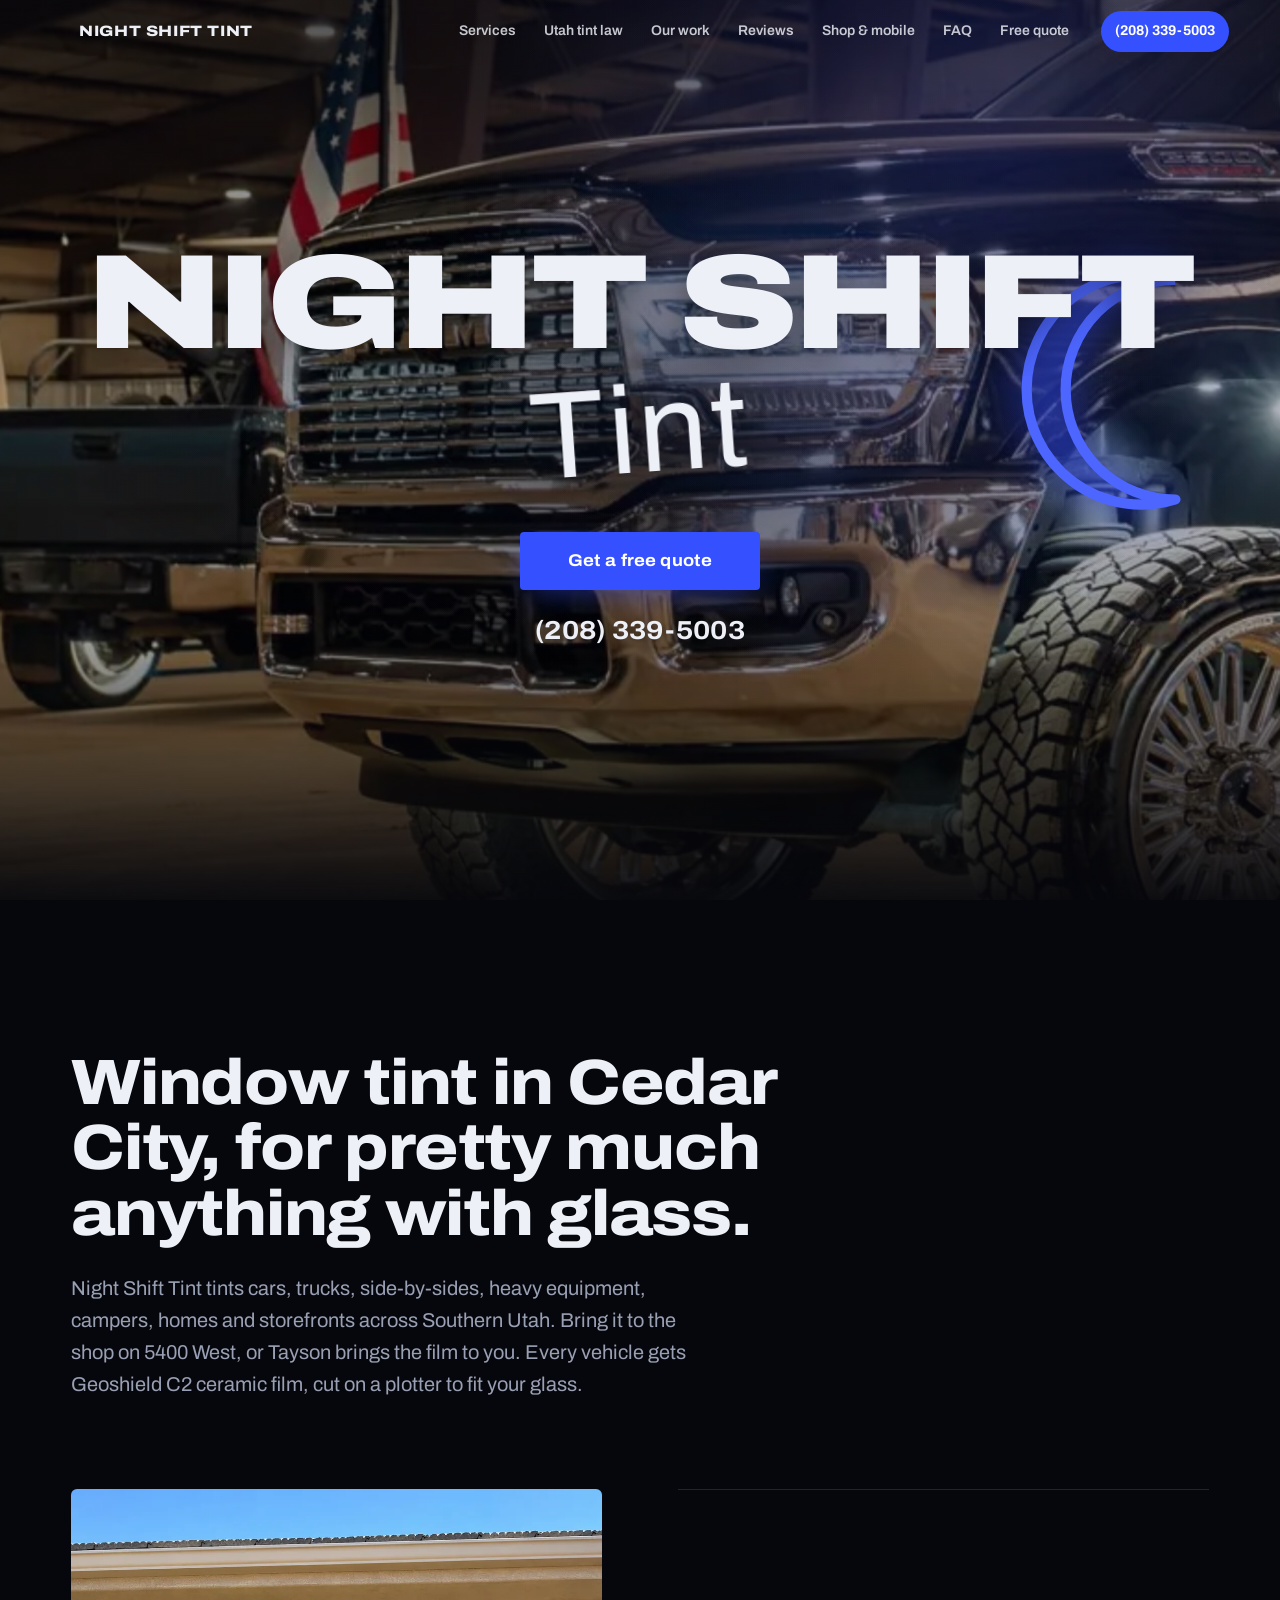
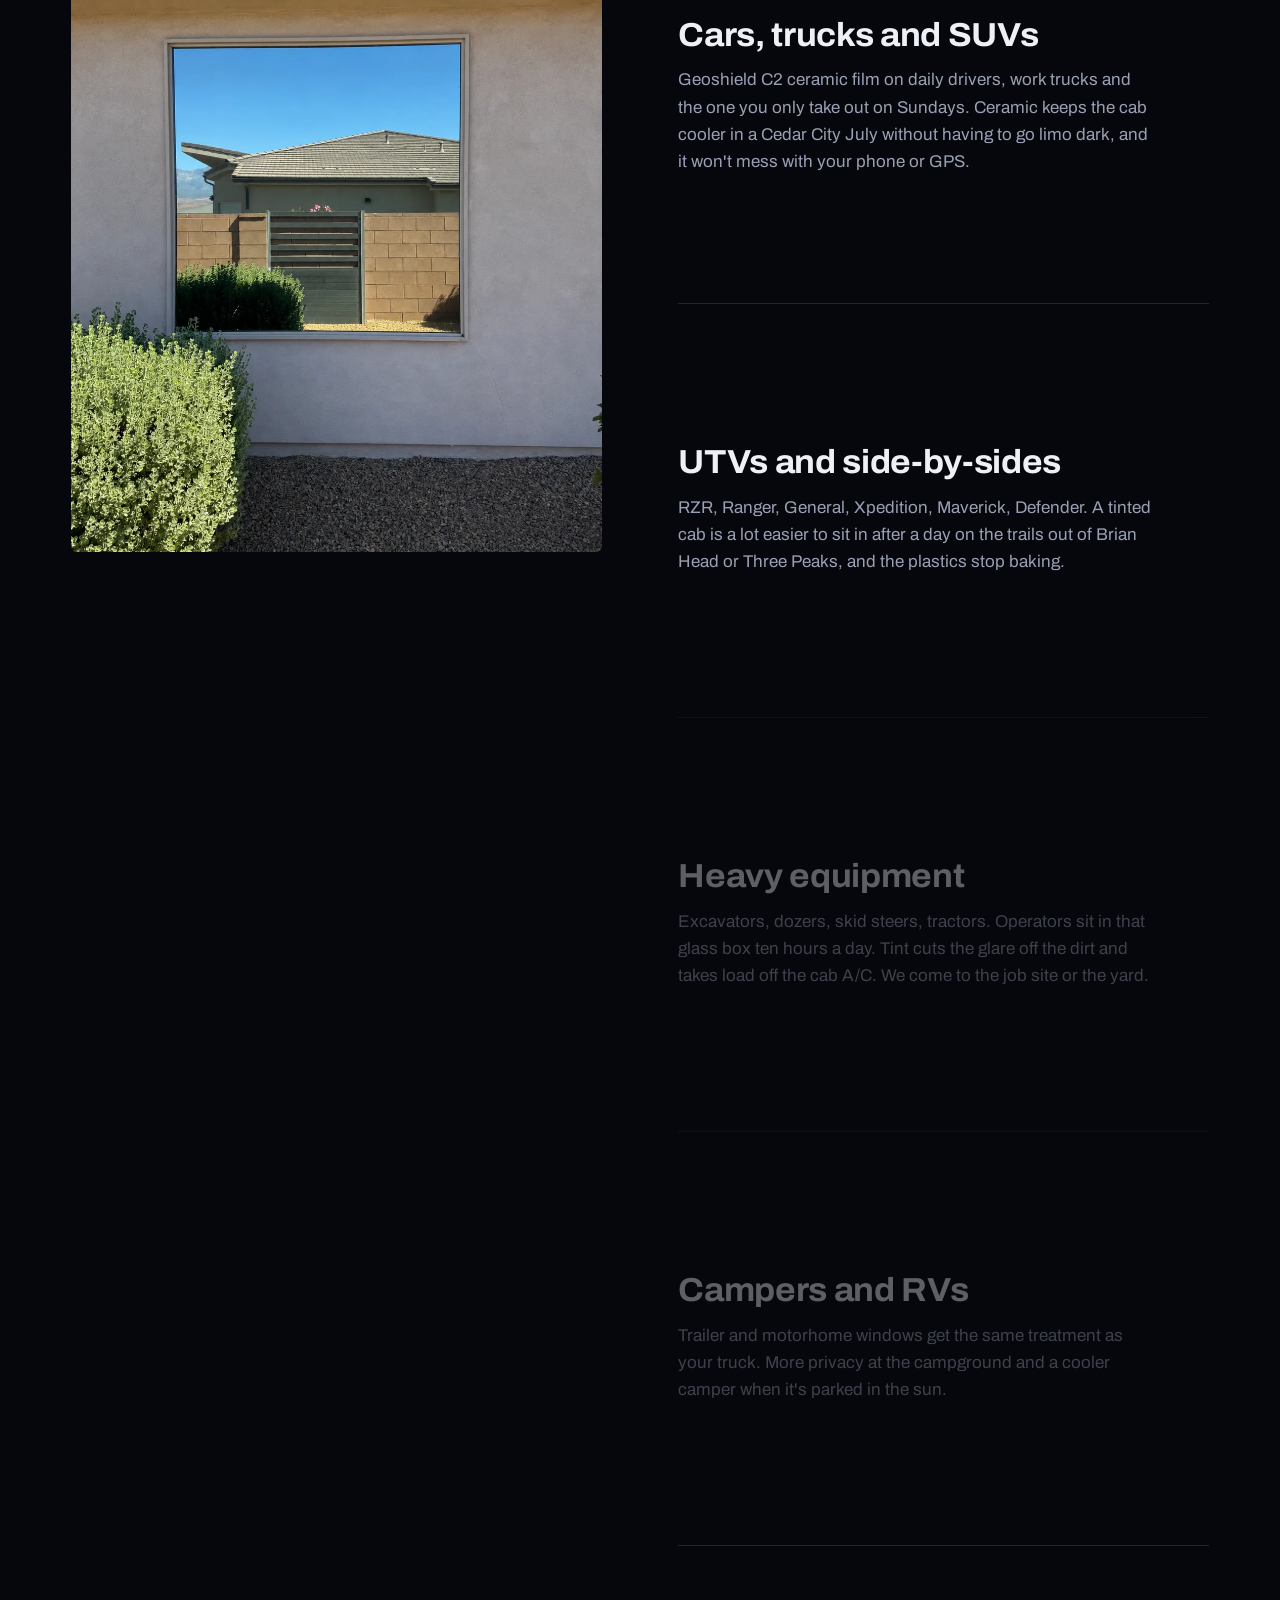
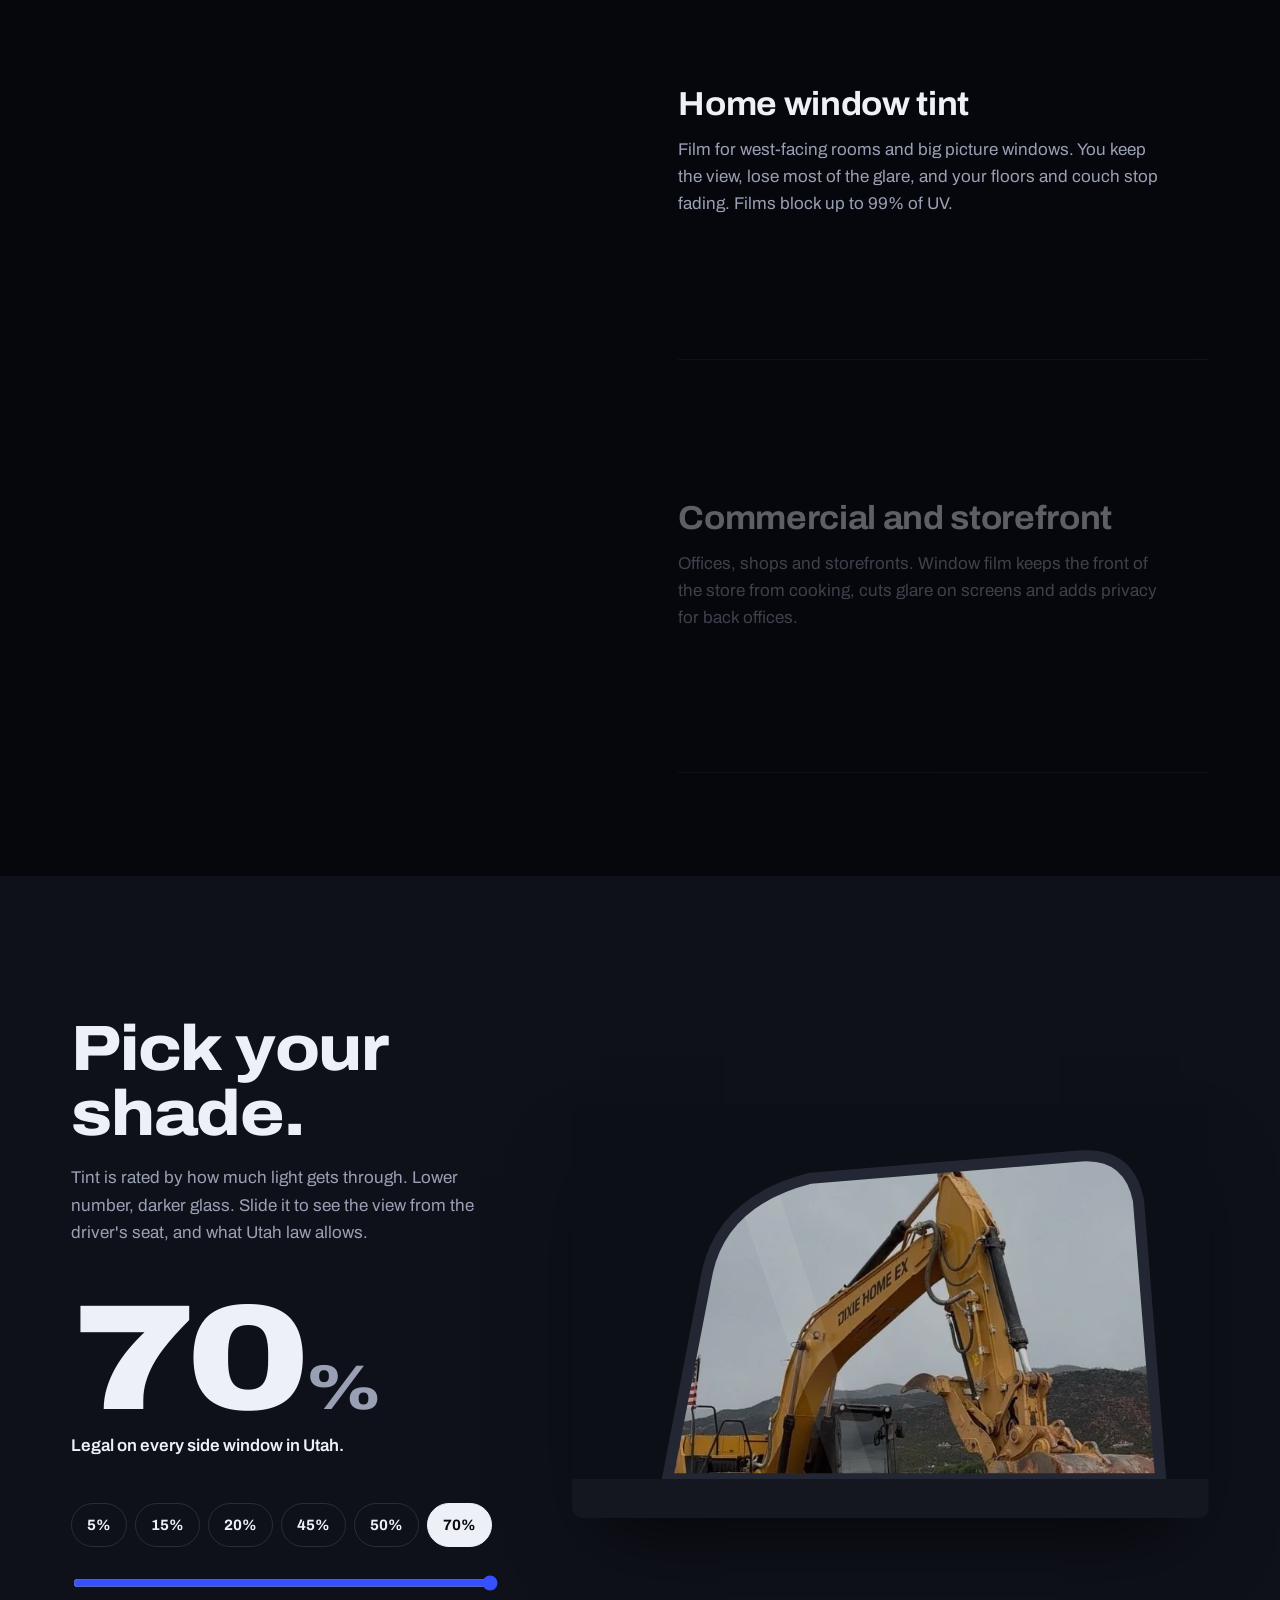
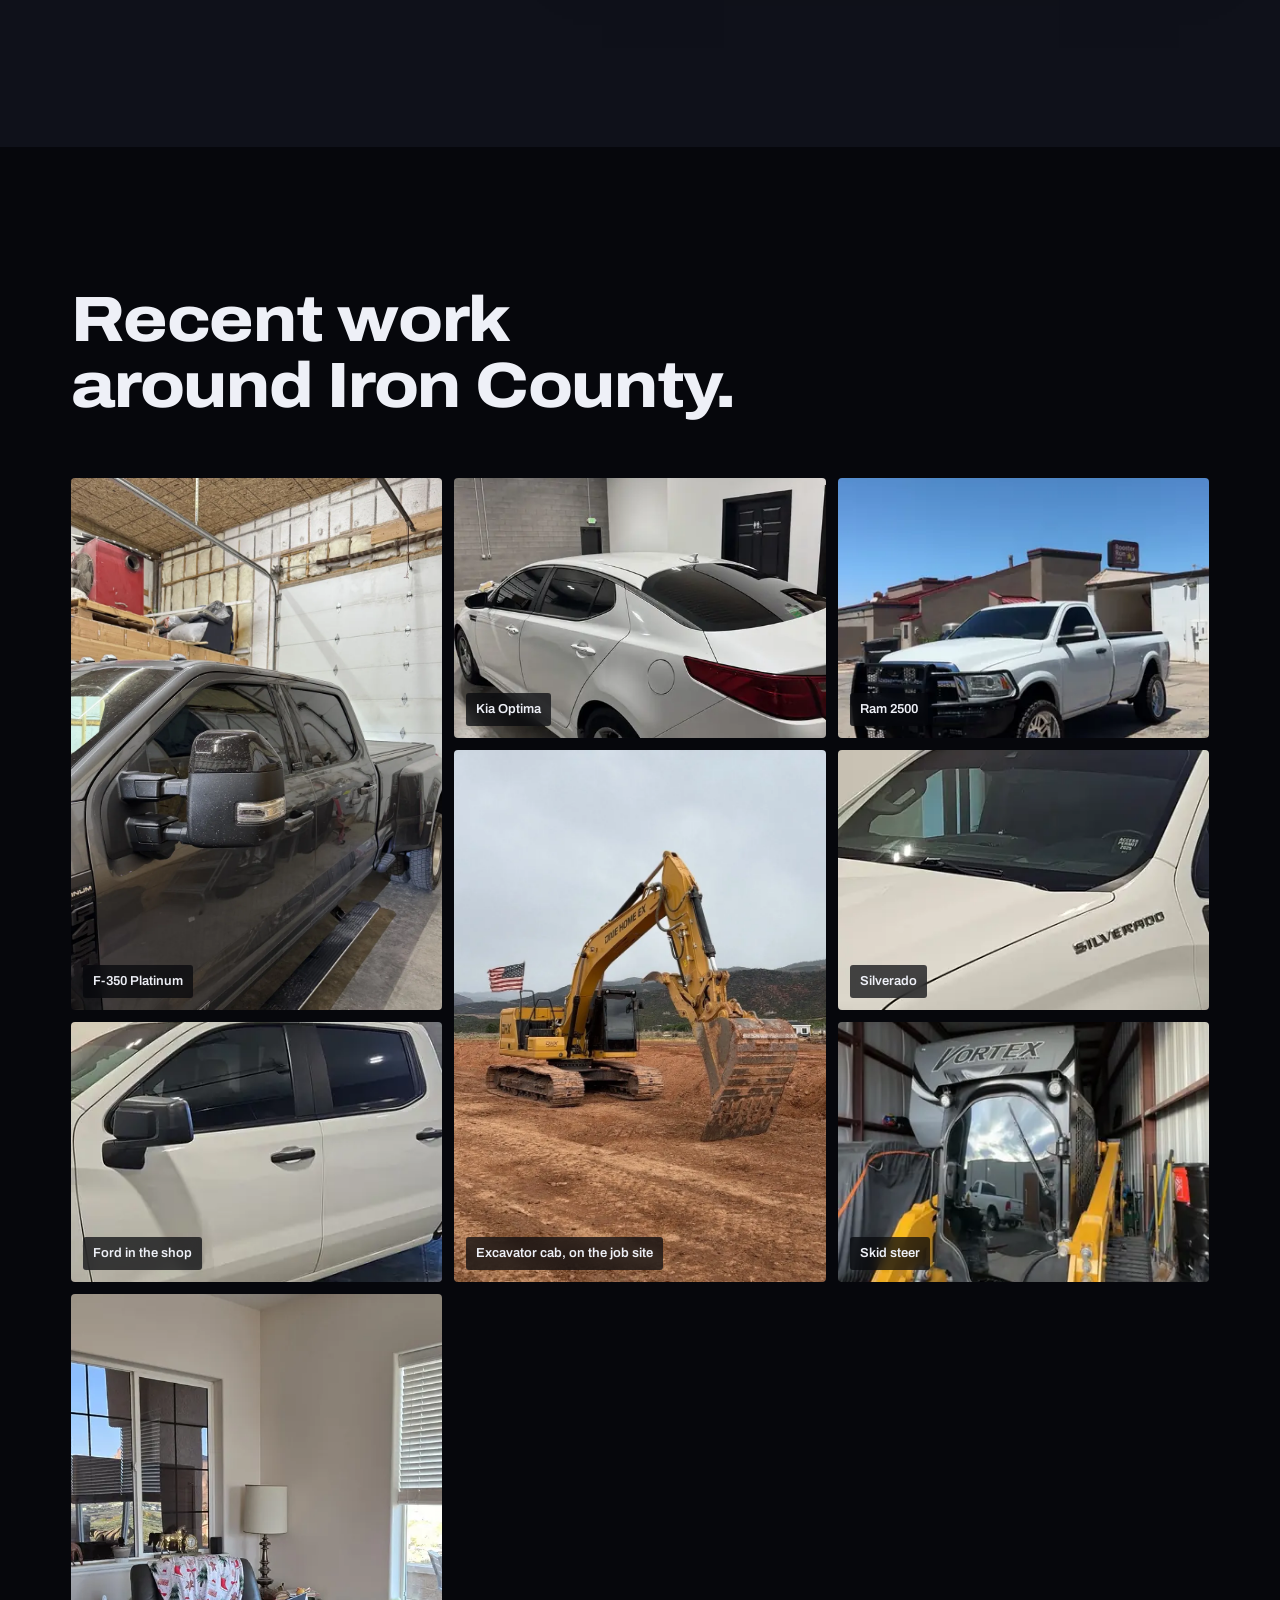
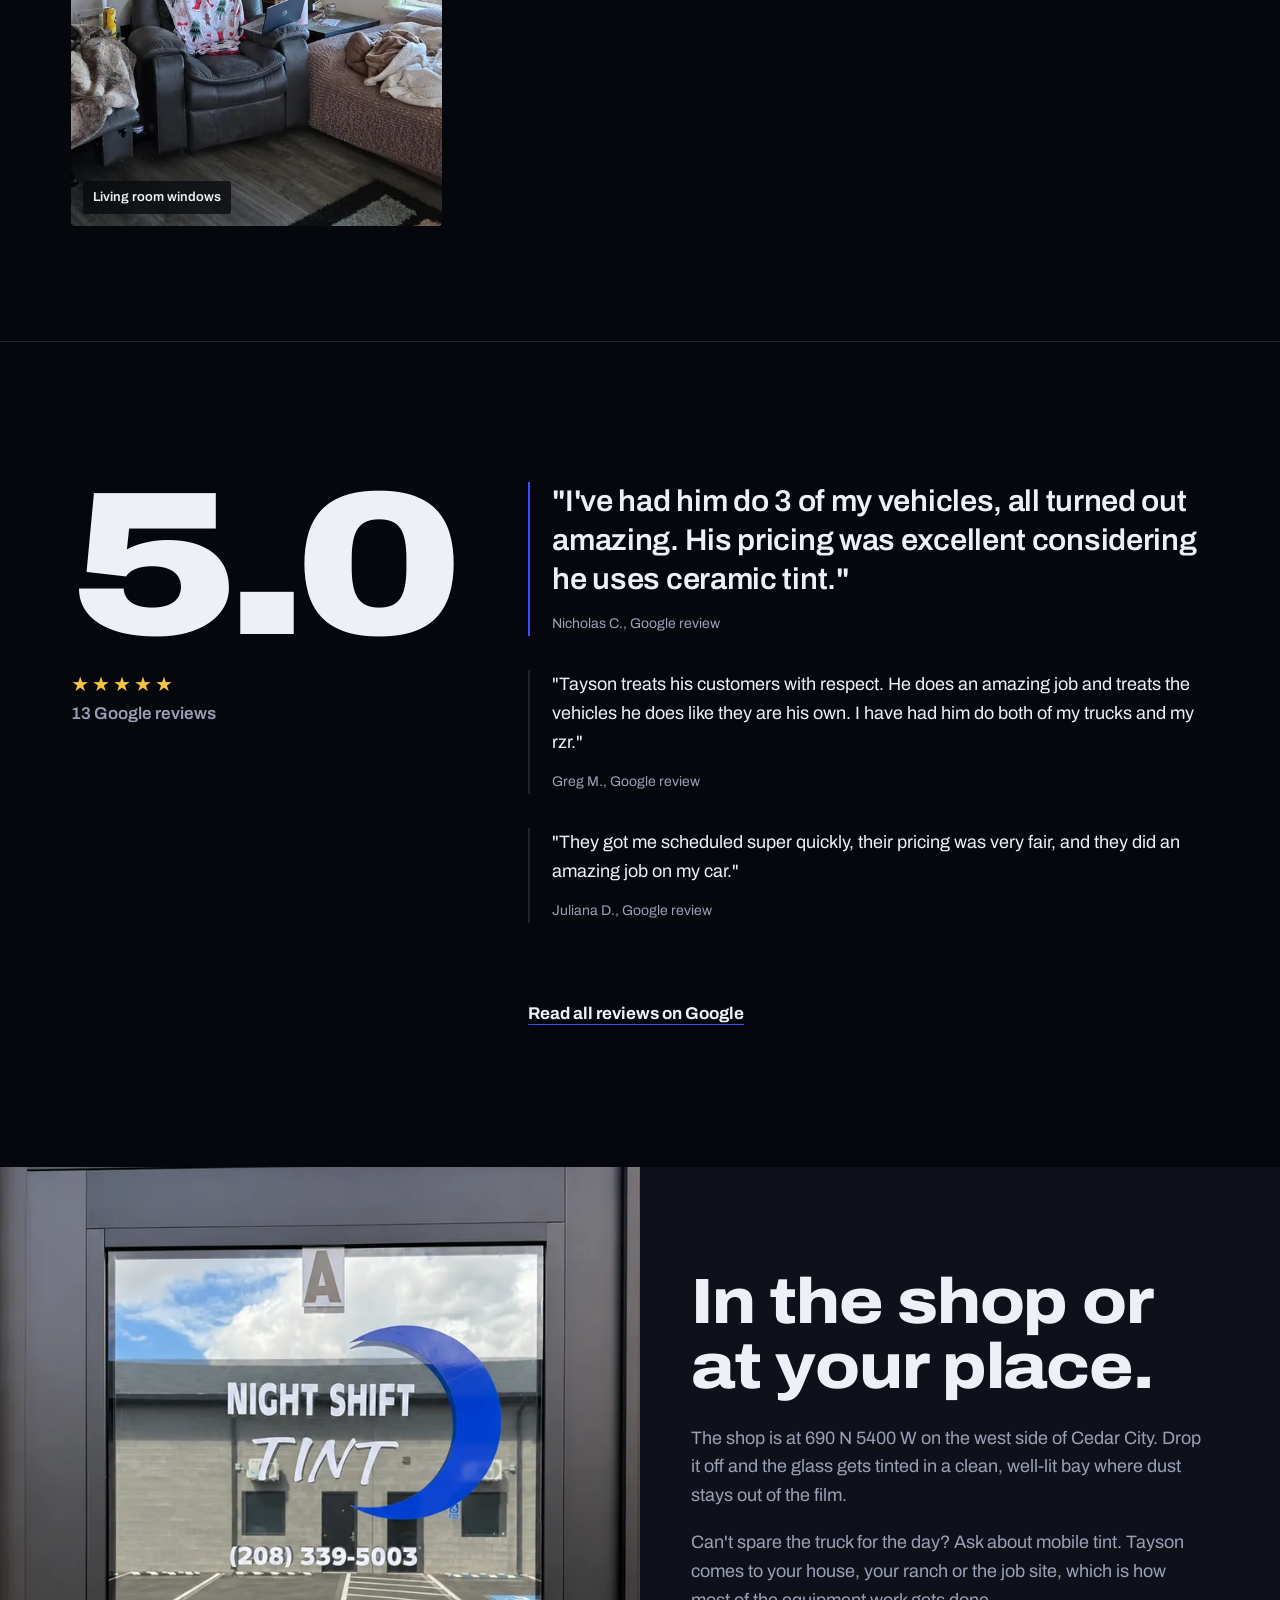
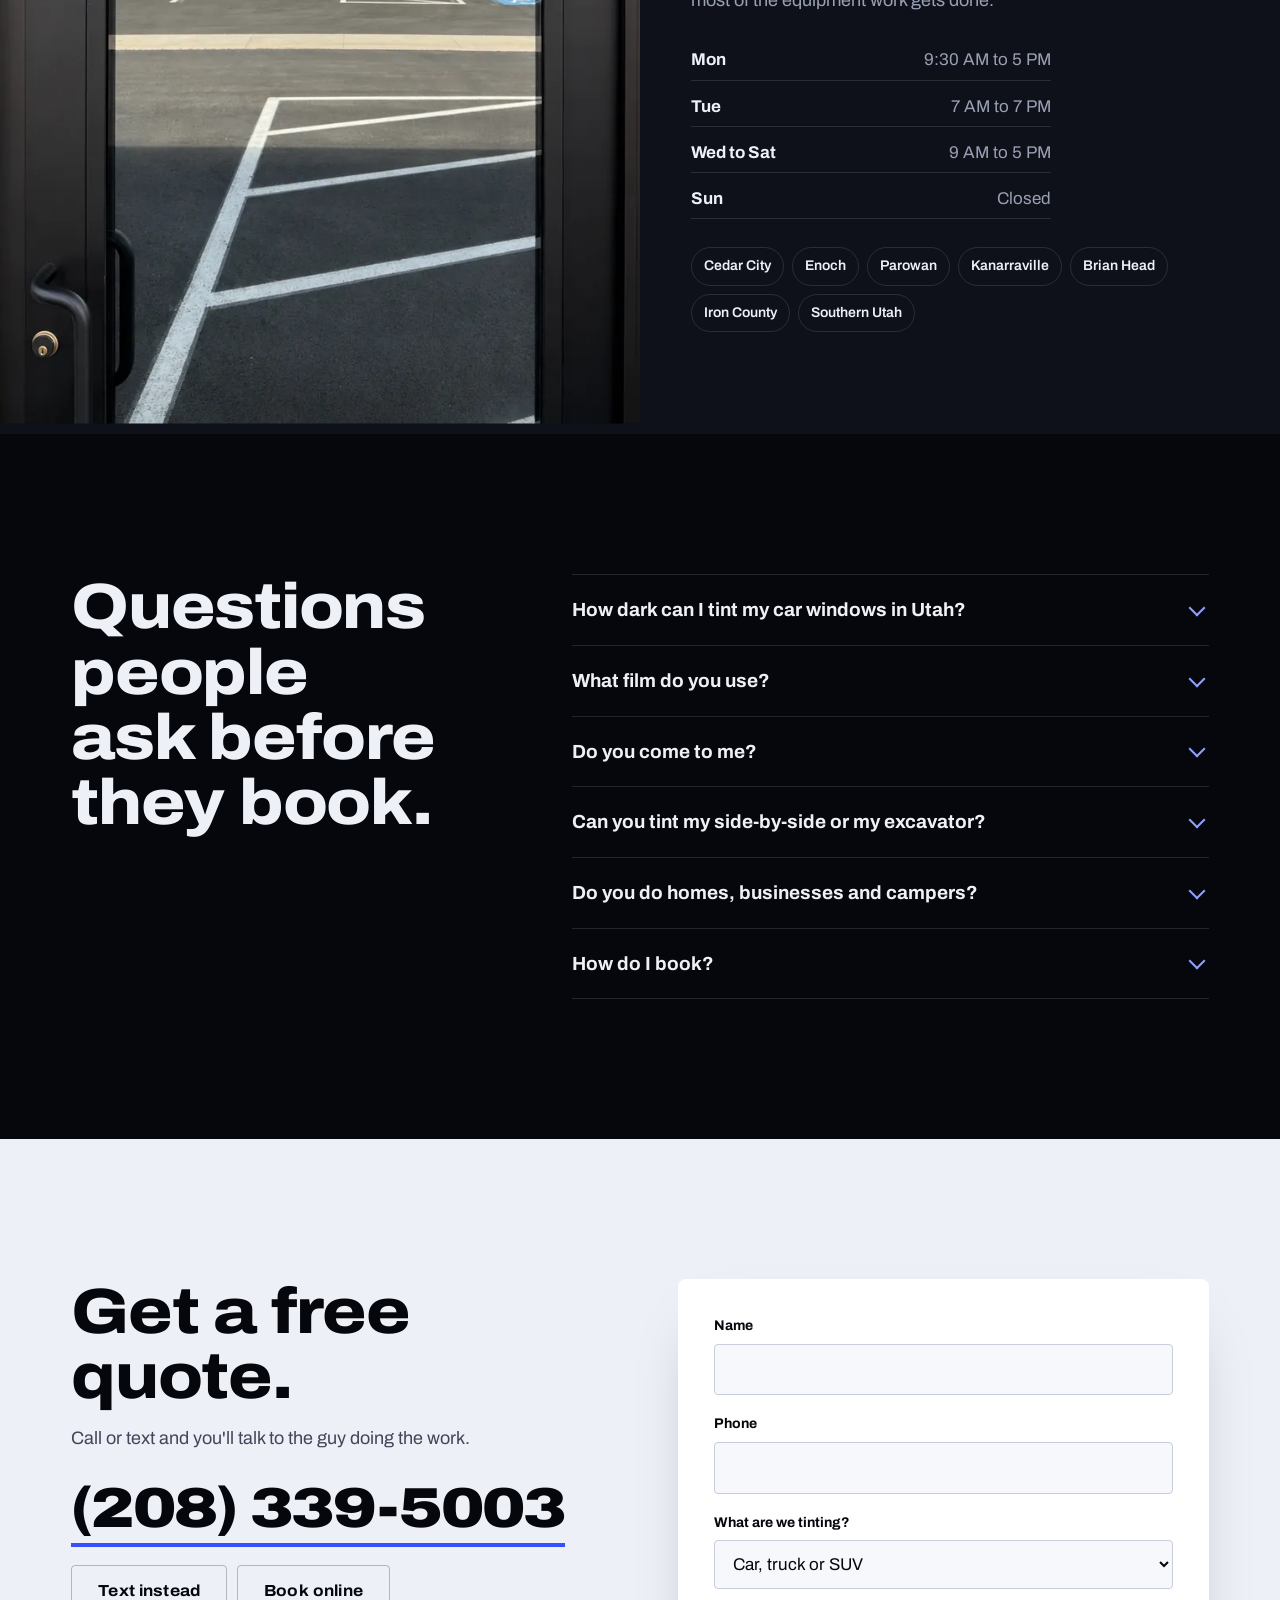
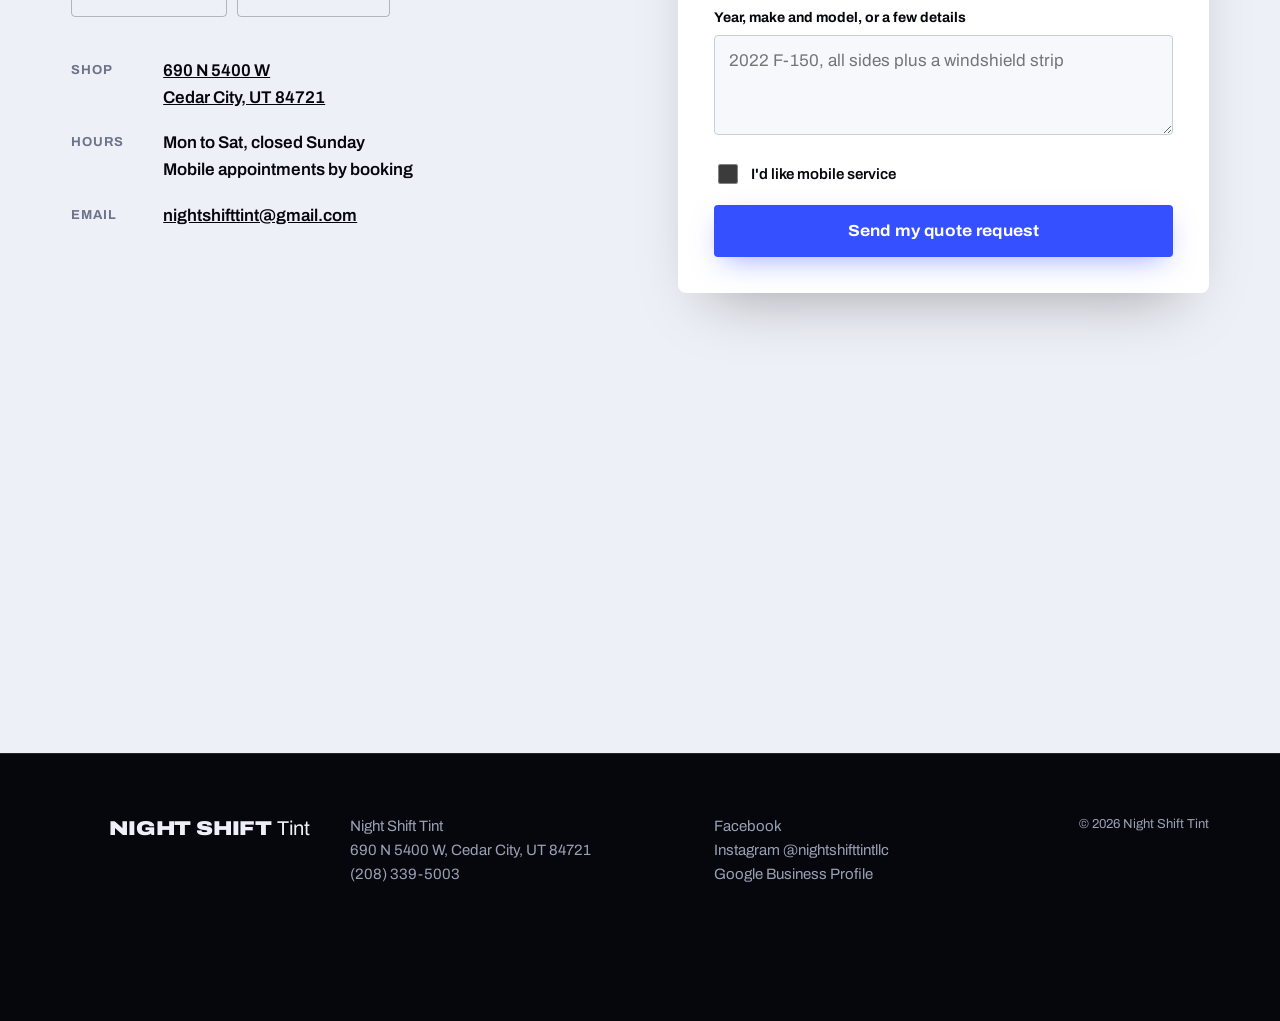
==== index.html @ f942b7ea "Night Shift Tint one-page site Co-Authored-By: Claude Opus 5.5 <noreply@anthropic.com>" ====
<!doctype html>
<html lang="en">
<head>
<meta charset="utf-8">
<meta name="viewport" content="width=device-width, initial-scale=1, viewport-fit=cover">
<title>Window Tinting Cedar City, UT | Ceramic Car, UTV &amp; Home Tint | Night Shift Tint</title>
<meta name="description" content="Night Shift Tint does ceramic window tint for cars, trucks, UTVs, heavy equipment, campers and homes in Cedar City and Southern Utah. Shop on 5400 W or mobile service. 5.0 stars on Google. Call (208) 339-5003 for a free quote.">
<link rel="canonical" href="https://gcwebdesigner1-sudo.github.io/night-shift-tint/">
<meta name="theme-color" content="#06070c">
<meta property="og:type" content="website">
<meta property="og:title" content="Night Shift Tint | Window Tinting in Cedar City, UT">
<meta property="og:description" content="Ceramic tint for cars, trucks, UTVs, equipment and homes. In the shop or at your place. Call (208) 339-5003 for a free quote.">
<meta property="og:url" content="https://gcwebdesigner1-sudo.github.io/night-shift-tint/">
<meta property="og:image" content="https://gcwebdesigner1-sudo.github.io/night-shift-tint/assets/og.jpg">
<meta name="twitter:card" content="summary_large_image">
<link rel="icon" type="image/svg+xml" href="assets/favicon.svg">
<link rel="apple-touch-icon" href="assets/apple-touch-icon.png">
<link rel="preconnect" href="https://fonts.googleapis.com">
<link rel="preconnect" href="https://fonts.gstatic.com" crossorigin>
<link href="https://fonts.googleapis.com/css2?family=Archivo:wdth,wght@62..125,400..900&family=Permanent+Marker&display=swap" rel="stylesheet">
<link rel="preload" as="image" href="assets/hero-portrait.webp" media="(max-width: 760px)">
<link rel="preload" as="image" href="assets/hero-wide.webp" media="(min-width: 761px)">
<link rel="stylesheet" href="styles.css?v=2">
<script type="application/ld+json">
{
  "@context": "https://schema.org",
  "@type": ["LocalBusiness", "AutomotiveBusiness"],
  "@id": "https://gcwebdesigner1-sudo.github.io/night-shift-tint/#business",
  "name": "Night Shift Tint",
  "description": "Window tinting service in Cedar City, Utah. Geoshield C2 ceramic window tint for cars, trucks and SUVs, UTV and side-by-side tint, heavy equipment cab tint, camper and RV window tint, residential and commercial window film. In-shop and mobile service across Southern Utah.",
  "url": "https://gcwebdesigner1-sudo.github.io/night-shift-tint/",
  "telephone": "+1-208-339-5003",
  "email": "nightshifttint@gmail.com",
  "image": [
    "https://gcwebdesigner1-sudo.github.io/night-shift-tint/assets/og.jpg",
    "https://gcwebdesigner1-sudo.github.io/night-shift-tint/assets/squarebody.webp",
    "https://gcwebdesigner1-sudo.github.io/night-shift-tint/assets/shop-door.webp"
  ],
  "logo": "https://gcwebdesigner1-sudo.github.io/night-shift-tint/assets/apple-touch-icon.png",
  "priceRange": "$$",
  "address": {
    "@type": "PostalAddress",
    "streetAddress": "690 N 5400 W",
    "addressLocality": "Cedar City",
    "addressRegion": "UT",
    "postalCode": "84721",
    "addressCountry": "US"
  },
  "geo": { "@type": "GeoCoordinates", "latitude": 37.690128, "longitude": -113.163193 },
  "hasMap": "https://maps.google.com/?cid=768789446668169063",
  "openingHoursSpecification": [
    {"@type": "OpeningHoursSpecification", "dayOfWeek": "Monday", "opens": "09:30", "closes": "17:00"},
    {"@type": "OpeningHoursSpecification", "dayOfWeek": "Tuesday", "opens": "07:00", "closes": "19:00"},
    {"@type": "OpeningHoursSpecification", "dayOfWeek": ["Wednesday", "Thursday", "Friday", "Saturday"], "opens": "09:00", "closes": "17:00"}
  ],
  "areaServed": [
    {"@type": "City", "name": "Cedar City"},
    {"@type": "City", "name": "Enoch"},
    {"@type": "City", "name": "Parowan"},
    {"@type": "City", "name": "Kanarraville"},
    {"@type": "City", "name": "Brian Head"},
    {"@type": "AdministrativeArea", "name": "Iron County, Utah"},
    {"@type": "AdministrativeArea", "name": "Southern Utah"}
  ],
  "aggregateRating": { "@type": "AggregateRating", "ratingValue": "5.0", "reviewCount": "13", "bestRating": "5" },
  "potentialAction": {
    "@type": "ReserveAction",
    "target": "https://app.urable.com/virtual-shop/ehCeVYe01oggrMS1L1Uo",
    "name": "Book a tint appointment"
  },
  "sameAs": [
    "https://maps.google.com/?cid=768789446668169063",
    "https://www.facebook.com/nightshifttint",
    "https://www.instagram.com/nightshifttintllc"
  ],
  "hasOfferCatalog": {
    "@type": "OfferCatalog",
    "name": "Window tint services",
    "itemListElement": [
      {"@type": "Offer", "itemOffered": {"@type": "Service", "name": "Ceramic car, truck and SUV window tint"}},
      {"@type": "Offer", "itemOffered": {"@type": "Service", "name": "UTV and side-by-side window tint"}},
      {"@type": "Offer", "itemOffered": {"@type": "Service", "name": "Heavy equipment cab window tint"}},
      {"@type": "Offer", "itemOffered": {"@type": "Service", "name": "Camper and RV window tint"}},
      {"@type": "Offer", "itemOffered": {"@type": "Service", "name": "Residential window tint"}},
      {"@type": "Offer", "itemOffered": {"@type": "Service", "name": "Commercial window tint"}}
    ]
  }
}
</script>
<script type="application/ld+json">
{
  "@context": "https://schema.org",
  "@type": "FAQPage",
  "mainEntity": [
    {"@type": "Question", "name": "How dark can I tint my car windows in Utah?",
     "acceptedAnswer": {"@type": "Answer", "text": "Utah requires front side windows to let in more than 43% of light. Back side windows and the rear window can be any darkness as long as the vehicle has side mirrors on both sides. The windshield can only be tinted along the top 4 inches or down to the AS-1 line."}},
    {"@type": "Question", "name": "What tint film does Night Shift Tint use?",
     "acceptedAnswer": {"@type": "Answer", "text": "Night Shift Tint installs Geoshield C2 ceramic film on vehicles. Patterns are computer-cut for each vehicle, so no blade touches your glass."}},
    {"@type": "Question", "name": "Does Night Shift Tint come to me?",
     "acceptedAnswer": {"@type": "Answer", "text": "Yes. Night Shift Tint offers mobile tinting around Cedar City and Southern Utah, and in-house tinting at the shop at 690 N 5400 W, Cedar City, UT 84721."}},
    {"@type": "Question", "name": "Can you tint a UTV, side-by-side or heavy equipment?",
     "acceptedAnswer": {"@type": "Answer", "text": "Yes. Night Shift Tint tints Polaris RZR, Ranger, General and Xpedition, Can-Am Maverick and Defender, and the cab glass on excavators, dozers, skid steers and other equipment."}},
    {"@type": "Question", "name": "Do you tint homes, businesses and campers?",
     "acceptedAnswer": {"@type": "Answer", "text": "Yes. Night Shift Tint installs residential window film, commercial window film for offices and storefronts, and tint for camper and RV windows."}},
    {"@type": "Question", "name": "How do I get a quote or book?",
     "acceptedAnswer": {"@type": "Answer", "text": "Call or text (208) 339-5003, send the quote form on this page, or book a time online through the Night Shift Tint booking page."}}
  ]
}
</script>
</head>
<body>
<a class="skip" href="#services">Skip to content</a>

<header class="nav" id="nav">
  <a class="nav-brand" href="#top" aria-label="Night Shift Tint, back to top">
    <svg class="moon" viewBox="0 0 40 40" aria-hidden="true"><path d="M26 3a17 17 0 1 0 0 34A15 15 0 0 1 26 3Z" fill="currentColor"/></svg>
    <span>Night Shift Tint</span>
  </a>
  <nav aria-label="Sections">
    <ul class="tabs" id="tabs">
      <li><a href="#services">Services</a></li>
      <li><a href="#shades">Utah tint law</a></li>
      <li><a href="#work">Our work</a></li>
      <li><a href="#reviews">Reviews</a></li>
      <li><a href="#shop">Shop &amp; mobile</a></li>
      <li><a href="#faq">FAQ</a></li>
      <li><a href="#quote">Free quote</a></li>
    </ul>
  </nav>
  <a class="nav-call" href="tel:+12083395003">(208) 339-5003</a>
</header>

<main>
<section class="hero" id="top" aria-label="Night Shift Tint">
  <div class="hero-plate">
    <picture>
      <source media="(min-width: 761px)" srcset="assets/hero-wide.webp">
      <img src="assets/hero-portrait.webp" alt="Black Ram 3500 Laramie with dark ceramic window tint under arena lights" width="707" height="828" fetchpriority="high">
    </picture>
  </div>
  <div class="hero-night" aria-hidden="true"></div>
  <div class="hero-copy">
    <h1>
      <span class="h1-moon" aria-hidden="true"><svg viewBox="0 0 200 200"><path class="arc" pathLength="100" d="M128 14a90 90 0 1 0 0 172A78 78 0 0 1 128 14Z"/></svg></span>
      <span class="h1-top">Night Shift</span>
      <span class="h1-bot">Tint</span><span class="sr-only">, window tinting in Cedar City, Utah</span>
    </h1>
    <div class="hero-actions">
      <a class="btn btn-moon" href="#quote">Get a free quote</a>
      <a class="hero-phone" href="tel:+12083395003">(208) 339-5003</a>
    </div>
  </div>
</section>

<section class="services" id="services">
  <div class="wrap">
    <div class="services-intro">
      <h2>Window tint in Cedar City, for pretty much anything with glass.</h2>
      <p>Night Shift Tint tints cars, trucks, side-by-sides, heavy equipment, campers, homes and storefronts across Southern Utah. Bring it to the shop on 5400 West, or Tayson brings the film to you. Every vehicle gets Geoshield C2 ceramic film, cut on a plotter to fit your glass.</p>
    </div>

    <div class="svc-grid">
      <figure class="svc-stage" aria-hidden="true">
        <img class="on" data-key="auto" src="assets/squarebody.webp" alt="" loading="lazy">
        <img data-key="utv" src="assets/xpedition.webp" alt="" loading="lazy">
        <img data-key="equip" src="assets/dozer.webp" alt="" loading="lazy">
        <img data-key="rv" src="assets/camper.webp" alt="" loading="lazy">
        <img data-key="home" src="assets/home-window.webp" alt="" loading="lazy">
        <img data-key="biz" src="assets/shop-door.webp" alt="" loading="lazy">
      </figure>

      <ol class="svc-list">
        <li class="svc" data-key="auto">
          <img class="svc-thumb" src="assets/squarebody-sm.webp" alt="Black squarebody Chevy pickup with tinted windows inside the Night Shift Tint shop" loading="lazy" width="540" height="720">
          <h3>Cars, trucks and SUVs</h3>
          <p>Geoshield C2 ceramic film on daily drivers, work trucks and the one you only take out on Sundays. Ceramic keeps the cab cooler in a Cedar City July without having to go limo dark, and it won't mess with your phone or GPS.</p>
        </li>
        <li class="svc" data-key="utv">
          <img class="svc-thumb" src="assets/xpedition-sm.webp" alt="Polaris Xpedition side-by-side with ceramic tint on the doors and rear glass" loading="lazy" width="540" height="720">
          <h3>UTVs and side-by-sides</h3>
          <p>RZR, Ranger, General, Xpedition, Maverick, Defender. A tinted cab is a lot easier to sit in after a day on the trails out of Brian Head or Three Peaks, and the plastics stop baking.</p>
        </li>
        <li class="svc" data-key="equip">
          <img class="svc-thumb" src="assets/dozer-sm.webp" alt="CAT D10 dozer on a red dirt job site with tinted cab glass" loading="lazy" width="540" height="720">
          <h3>Heavy equipment</h3>
          <p>Excavators, dozers, skid steers, tractors. Operators sit in that glass box ten hours a day. Tint cuts the glare off the dirt and takes load off the cab A/C. We come to the job site or the yard.</p>
        </li>
        <li class="svc" data-key="rv">
          <img class="svc-thumb" src="assets/camper-sm.webp" alt="Camper trailer window with fresh dark tint" loading="lazy" width="332" height="720">
          <h3>Campers and RVs</h3>
          <p>Trailer and motorhome windows get the same treatment as your truck. More privacy at the campground and a cooler camper when it's parked in the sun.</p>
        </li>
        <li class="svc" data-key="home">
          <img class="svc-thumb" src="assets/home-window-sm.webp" alt="Large picture window on a Cedar City home with reflective window film" loading="lazy" width="540" height="720">
          <h3>Home window tint</h3>
          <p>Film for west-facing rooms and big picture windows. You keep the view, lose most of the glare, and your floors and couch stop fading. Films block up to 99% of UV.</p>
        </li>
        <li class="svc" data-key="biz">
          <img class="svc-thumb" src="assets/shop-door-sm.webp" alt="Glass door at the Night Shift Tint shop with the moon logo" loading="lazy" width="540" height="720">
          <h3>Commercial and storefront</h3>
          <p>Offices, shops and storefronts. Window film keeps the front of the store from cooking, cuts glare on screens and adds privacy for back offices.</p>
        </li>
      </ol>
    </div>
  </div>
</section>

<section class="shades" id="shades" aria-labelledby="shades-h">
  <div class="wrap shades-wrap">
    <div class="shades-head">
      <h2 id="shades-h">Pick your shade.</h2>
      <p>Tint is rated by how much light gets through. Lower number, darker glass. Slide it to see the view from the driver's seat, and what Utah law allows.</p>
    </div>
    <div class="shades-ctrl">
      <div class="vlt-readout"><span id="vlt-num">70</span><span class="pct">%</span></div>
      <p class="vlt-law" id="vlt-law" aria-live="polite">Legal on every side window in Utah.</p>
      <div class="vlt-chips" role="group" aria-label="Tint shades">
        <button type="button" data-vlt="5">5%</button>
        <button type="button" data-vlt="15">15%</button>
        <button type="button" data-vlt="20">20%</button>
        <button type="button" data-vlt="45">45%</button>
        <button type="button" data-vlt="50">50%</button>
        <button type="button" data-vlt="70">70%</button>
      </div>
      <label class="sr-only" for="vlt-range">Tint shade, percent of light let through</label>
      <input type="range" id="vlt-range" min="5" max="70" step="1" value="70">
    </div>

    <div class="window-frame">
      <svg viewBox="0 0 800 520" role="img" aria-label="Red dirt and mountains seen through a truck side window with the selected tint shade">
        <defs>
          <clipPath id="glass">
            <path d="M120 470 L170 210 Q190 120 300 92 L640 64 Q700 60 712 120 L740 470 Z"/>
          </clipPath>
        </defs>
        <rect width="800" height="520" fill="#0d0f16"/>
        <g clip-path="url(#glass)">
          <image href="assets/excavator.webp" x="-20" y="-140" width="860" height="1147" preserveAspectRatio="xMidYMid slice"/>
          <rect id="tint-layer" width="800" height="520" fill="#05060a" opacity="0.1"/>
          <path d="M210 120 L330 470 L380 470 L260 110 Z" fill="#fff" opacity="0.07"/>
        </g>
        <path d="M120 470 L170 210 Q190 120 300 92 L640 64 Q700 60 712 120 L740 470 Z" fill="none" stroke="#232633" stroke-width="14" stroke-linejoin="round"/>
        <rect x="0" y="470" width="800" height="50" fill="#141620"/>
      </svg>
    </div>
  </div>
</section>

<section class="work" id="work">
  <div class="wrap">
    <h2>Recent work around Iron County.</h2>
  </div>
  <ul class="gallery">
    <li class="g-tall"><img src="assets/f350.webp" alt="Dark gray Ford F-350 Platinum dually with tinted windows in a garage" loading="lazy" width="1050" height="1400"><span>F-350 Platinum</span></li>
    <li><img src="assets/optima-sm.webp" alt="White Kia Optima with dark rear window tint inside the shop" loading="lazy" width="540" height="720"><span>Kia Optima</span></li>
    <li><img src="assets/ram-work-sm.webp" alt="White Ram 2500 work truck with tinted windows in a Cedar City parking lot" loading="lazy" width="405" height="720"><span>Ram 2500</span></li>
    <li class="g-tall"><img src="assets/excavator.webp" alt="Yellow excavator with tinted cab on a red dirt job site in Southern Utah" loading="lazy" width="878" height="1171"><span>Excavator cab, on the job site</span></li>
    <li><img src="assets/silverado-sm.webp" alt="White Chevy Silverado with fresh windshield strip and side tint" loading="lazy" width="405" height="720"><span>Silverado</span></li>
    <li><img src="assets/ford-shop-sm.webp" alt="White Ford pickup with tinted side windows in the shop" loading="lazy" width="405" height="720"><span>Ford in the shop</span></li>
    <li><img src="assets/skid-steer-sm.webp" alt="Yellow skid steer with tinted cab glass in an equipment trailer" loading="lazy" width="405" height="720"><span>Skid steer</span></li>
    <li class="g-tall"><img src="assets/living-room.webp" alt="Living room windows in a Cedar City home after residential window film" loading="lazy" width="554" height="1200"><span>Living room windows</span></li>
  </ul>
</section>

<section class="reviews" id="reviews">
  <div class="wrap">
    <div class="rating">
      <p class="rating-num">5.0</p>
      <p class="rating-sub"><span class="stars" aria-hidden="true">★★★★★</span><br>13 Google reviews</p>
    </div>
    <div class="quotes">
      <blockquote class="q-lead">
        <p>"I've had him do 3 of my vehicles, all turned out amazing. His pricing was excellent considering he uses ceramic tint."</p>
        <cite>Nicholas C., Google review</cite>
      </blockquote>
      <blockquote>
        <p>"Tayson treats his customers with respect. He does an amazing job and treats the vehicles he does like they are his own. I have had him do both of my trucks and my rzr."</p>
        <cite>Greg M., Google review</cite>
      </blockquote>
      <blockquote>
        <p>"They got me scheduled super quickly, their pricing was very fair, and they did an amazing job on my car."</p>
        <cite>Juliana D., Google review</cite>
      </blockquote>
    </div>
    <a class="link-arrow" href="https://maps.google.com/?cid=768789446668169063" target="_blank" rel="noopener">Read all reviews on Google</a>
  </div>
</section>

<section class="shopsec" id="shop">
  <div class="shop-photo">
    <img src="assets/shop-door.webp" alt="Front door of the Night Shift Tint shop at 690 N 5400 W in Cedar City" loading="lazy" width="900" height="1200">
  </div>
  <div class="shop-copy">
    <h2>In the shop or at your place.</h2>
    <p>The shop is at 690 N 5400 W on the west side of Cedar City. Drop it off and the glass gets tinted in a clean, well-lit bay where dust stays out of the film.</p>
    <p>Can't spare the truck for the day? Ask about mobile tint. Tayson comes to your house, your ranch or the job site, which is how most of the equipment work gets done.</p>
    <dl class="hours">
      <div><dt>Mon</dt><dd>9:30 AM to 5 PM</dd></div>
      <div><dt>Tue</dt><dd>7 AM to 7 PM</dd></div>
      <div><dt>Wed to Sat</dt><dd>9 AM to 5 PM</dd></div>
      <div><dt>Sun</dt><dd>Closed</dd></div>
    </dl>
    <ul class="areas" aria-label="Areas we serve">
      <li>Cedar City</li><li>Enoch</li><li>Parowan</li><li>Kanarraville</li><li>Brian Head</li><li>Iron County</li><li>Southern Utah</li>
    </ul>
  </div>
</section>

<section class="faq" id="faq">
  <div class="wrap faq-wrap">
    <h2>Questions people ask before they book.</h2>
    <div class="faq-list">
      <details>
        <summary>How dark can I tint my car windows in Utah?</summary>
        <p>Front side windows have to let in more than 43% of light. Back side windows and the rear window can go as dark as you want, as long as you have mirrors on both sides. The windshield can only be tinted along the top 4 inches or down to the AS-1 line printed on the glass.</p>
      </details>
      <details>
        <summary>What film do you use?</summary>
        <p>Geoshield C2 ceramic on vehicles. Patterns are cut on a computer plotter for your exact year, make and model, so nobody is running a blade across your glass.</p>
      </details>
      <details>
        <summary>Do you come to me?</summary>
        <p>Yes. Mobile tint is available around Cedar City and Southern Utah, for vehicles, equipment and homes. You can also bring it to the shop at 690 N 5400 W.</p>
      </details>
      <details>
        <summary>Can you tint my side-by-side or my excavator?</summary>
        <p>Yes. RZRs, Rangers, Generals, Xpeditions, Mavericks and Defenders, plus the cab glass on excavators, dozers, skid steers and tractors.</p>
      </details>
      <details>
        <summary>Do you do homes, businesses and campers?</summary>
        <p>We do. Residential film, commercial and storefront film, and camper and RV windows.</p>
      </details>
      <details>
        <summary>How do I book?</summary>
        <p>Call or text (208) 339-5003, send the form below, or pick a time on the <a href="https://app.urable.com/virtual-shop/ehCeVYe01oggrMS1L1Uo" target="_blank" rel="noopener">online booking page</a>.</p>
      </details>
    </div>
  </div>
</section>

<section class="quote" id="quote">
  <div class="wrap quote-wrap">
    <div class="quote-call">
      <h2>Get a free quote.</h2>
      <p>Call or text and you'll talk to the guy doing the work.</p>
      <a class="big-phone" href="tel:+12083395003">(208) 339-5003</a>
      <div class="quote-alt">
        <a class="btn btn-ghost" href="sms:+12083395003">Text instead</a>
        <a class="btn btn-ghost" href="https://app.urable.com/virtual-shop/ehCeVYe01oggrMS1L1Uo" target="_blank" rel="noopener">Book online</a>
      </div>
      <dl class="nap">
        <div><dt>Shop</dt><dd><a href="https://maps.google.com/?cid=768789446668169063" target="_blank" rel="noopener">690 N 5400 W<br>Cedar City, UT 84721</a></dd></div>
        <div><dt>Hours</dt><dd>Mon to Sat, closed Sunday<br>Mobile appointments by booking</dd></div>
        <div><dt>Email</dt><dd><a href="mailto:nightshifttint@gmail.com">nightshifttint@gmail.com</a></dd></div>
      </dl>
    </div>

    <form class="quote-form" action="https://formsubmit.co/nightshifttint@gmail.com" method="POST">
      <input type="hidden" name="_subject" value="New tint quote request from the website">
      <input type="hidden" name="_next" value="https://gcwebdesigner1-sudo.github.io/night-shift-tint/thanks.html">
      <input type="hidden" name="_template" value="table">
      <input type="text" name="_honey" class="hp" tabindex="-1" autocomplete="off" aria-hidden="true">
      <div class="field">
        <label for="f-name">Name</label>
        <input id="f-name" name="name" type="text" autocomplete="name" required>
      </div>
      <div class="field">
        <label for="f-phone">Phone</label>
        <input id="f-phone" name="phone" type="tel" autocomplete="tel" inputmode="tel" required>
      </div>
      <div class="field">
        <label for="f-what">What are we tinting?</label>
        <select id="f-what" name="job">
          <option>Car, truck or SUV</option>
          <option>UTV or side-by-side</option>
          <option>Heavy equipment</option>
          <option>Camper or RV</option>
          <option>Home windows</option>
          <option>Business or storefront</option>
          <option>Something else</option>
        </select>
      </div>
      <div class="field">
        <label for="f-msg">Year, make and model, or a few details</label>
        <textarea id="f-msg" name="details" rows="3" placeholder="2022 F-150, all sides plus a windshield strip"></textarea>
      </div>
      <label class="check"><input type="checkbox" name="mobile" value="Yes, wants mobile service"> I'd like mobile service</label>
      <button class="btn btn-moon btn-block" type="submit">Send my quote request</button>
    </form>
  </div>
  <div class="map">
    <iframe title="Night Shift Tint on Google Maps" src="https://maps.google.com/maps?q=Night%20Shift%20Tint%2C%20690%20N%205400%20W%2C%20Cedar%20City%2C%20UT%2084721&z=13&output=embed" loading="lazy" referrerpolicy="no-referrer-when-downgrade"></iframe>
  </div>
</section>
</main>

<footer class="foot">
  <div class="wrap foot-wrap">
    <p class="foot-mark"><svg class="moon" viewBox="0 0 40 40" aria-hidden="true"><path d="M26 3a17 17 0 1 0 0 34A15 15 0 0 1 26 3Z" fill="currentColor"/></svg><span>Night Shift <em>Tint</em></span></p>
    <p>Night Shift Tint<br>690 N 5400 W, Cedar City, UT 84721<br><a href="tel:+12083395003">(208) 339-5003</a></p>
    <p><a href="https://www.facebook.com/nightshifttint" target="_blank" rel="noopener">Facebook</a><br><a href="https://www.instagram.com/nightshifttintllc" target="_blank" rel="noopener">Instagram @nightshifttintllc</a><br><a href="https://maps.google.com/?cid=768789446668169063" target="_blank" rel="noopener">Google Business Profile</a></p>
    <p class="fine">&copy; 2026 Night Shift Tint</p>
  </div>
</footer>

<div class="dock" id="dock">
  <a href="tel:+12083395003" class="dock-call">Call</a>
  <a href="#quote" class="dock-quote">Free quote</a>
</div>

<script src="script.js?v=1" defer></script>
</body>
</html>
---- styles.css ----
:root {
  --canvas: #06070c;
  --surface: #0f111a;
  --surface-2: #171a26;
  --ink: #eef0f7;
  --ink-soft: #9aa0b4;
  --line: rgba(238, 240, 247, 0.12);
  --moon: #3550ff;
  --moon-hi: #8fa0ff;
  --moon-ink: #ffffff;
  --display: "Archivo", system-ui, sans-serif;
  --text: "Archivo", system-ui, sans-serif;
  --gutter: clamp(16px, 4vw, 56px);
  --ease: cubic-bezier(0.22, 1, 0.36, 1);
  color-scheme: dark;
}

*, *::before, *::after { box-sizing: border-box; }
html { scroll-behavior: smooth; scroll-padding-top: 72px; -webkit-text-size-adjust: 100%; }
body {
  margin: 0;
  background: var(--canvas);
  color: var(--ink);
  font-family: var(--text);
  font-size: 17px;
  line-height: 1.6;
  -webkit-font-smoothing: antialiased;
  overflow-x: hidden;
}
img { display: block; max-width: 100%; height: auto; }
a { color: inherit; }
h1, h2, h3 { font-family: var(--display); margin: 0; line-height: 1.02; }
h2 {
  font-size: clamp(32px, 5.2vw, 64px);
  font-weight: 800;
  font-stretch: 112%;
  letter-spacing: -0.02em;
  text-wrap: balance;
}
h3 { font-size: 22px; font-weight: 700; font-stretch: 105%; letter-spacing: -0.01em; }
p { margin: 0 0 1em; }
.wrap { width: 100%; max-width: 1240px; margin: 0 auto; padding: 0 var(--gutter); }
.sr-only { position: absolute; width: 1px; height: 1px; overflow: hidden; clip: rect(0 0 0 0); white-space: nowrap; }
.skip { position: absolute; left: -999px; top: 8px; background: var(--moon); color: var(--moon-ink); padding: 8px 14px; z-index: 100; }
.skip:focus { left: 8px; }
:focus-visible { outline: 2px solid var(--moon); outline-offset: 3px; }

/* buttons */
.btn {
  display: inline-flex; align-items: center; justify-content: center;
  min-height: 52px; padding: 0 26px;
  font: 700 16px/1 var(--text); font-stretch: 108%; letter-spacing: 0.01em;
  text-decoration: none; border-radius: 4px; border: 0; cursor: pointer;
  transition: transform 0.25s var(--ease), background-color 0.25s var(--ease);
}
.btn:active { transform: scale(0.97); }
.btn-moon { background: var(--moon); color: var(--moon-ink); box-shadow: 0 10px 30px -10px rgba(53, 80, 255, 0.55); }
.btn-moon:hover { background: #4a63ff; }
.btn-ghost { background: transparent; color: var(--ink); border: 1px solid var(--line); }
.btn-ghost:hover { border-color: var(--ink-soft); }
.btn-block { width: 100%; }

/* nav */
.nav {
  position: fixed; inset: 0 0 auto 0; z-index: 50;
  display: flex; align-items: center; gap: 20px;
  height: 64px; padding: 0 var(--gutter);
  transition: background-color 0.4s var(--ease), border-color 0.4s var(--ease);
  border-bottom: 1px solid transparent;
}
.nav.solid { background: rgba(6, 7, 12, 0.86); backdrop-filter: blur(14px); -webkit-backdrop-filter: blur(14px); border-color: var(--line); }
.nav-brand {
  display: flex; align-items: center; gap: 10px; text-decoration: none;
  font: 800 15px/1 var(--display); font-stretch: 118%; letter-spacing: 0.04em; text-transform: uppercase;
  opacity: 0; transform: translateY(-6px); pointer-events: none;
  transition: opacity 0.4s var(--ease), transform 0.4s var(--ease);
}
.nav.solid .nav-brand { opacity: 1; transform: none; pointer-events: auto; }
.nav-brand .moon { width: 18px; height: 18px; color: var(--moon); }
.nav nav { margin-left: auto; }
.tabs { display: flex; gap: 4px; list-style: none; margin: 0; padding: 0; }
.tabs a {
  display: block; padding: 8px 12px; border-radius: 999px;
  font-size: 14px; font-weight: 600; text-decoration: none; color: rgba(238, 240, 247, 0.82);
  transition: color 0.2s, background-color 0.2s;
}
.tabs a:hover { color: var(--ink); }
.tabs a.active { background: rgba(238, 240, 247, 0.12); color: var(--ink); }
.nav-call {
  font-weight: 700; font-size: 14px; text-decoration: none; white-space: nowrap;
  padding: 9px 14px; border-radius: 999px; background: var(--moon); color: var(--moon-ink);
}

/* hero */
.hero {
  position: relative; height: 100vh; height: 100svh; min-height: 560px;
  overflow: hidden; display: grid; place-items: center; isolation: isolate;
  --p: 0;
}
.hero-plate { position: absolute; inset: -4% 0; z-index: -3; will-change: transform;
  transform: translate3d(0, calc(var(--p) * 18%), 0); }
.hero-plate img {
  width: 100%; height: 100%; object-fit: cover; object-position: 50% 58%;
  transform: scale(calc(1.02 + var(--p) * 0.1));
  animation: plate-in 3.2s var(--ease) both;
}
@keyframes plate-in { from { scale: 1.14; filter: brightness(1.45) saturate(0.8); } to { scale: 1; filter: none; } }

/* night falls over the photo on load: the plate starts in harsh daylight, then the dark tint settles over it from the top */
.hero-night {
  position: absolute; inset: 0; z-index: -2; pointer-events: none;
  background:
    radial-gradient(ellipse 60% 42% at 50% 48%, rgba(4, 5, 12, 0.62), rgba(4, 5, 12, 0) 72%),
    linear-gradient(180deg, rgba(4, 5, 12, 0.7) 0%, rgba(4, 5, 14, 0.25) 36%, rgba(4, 5, 14, 0.32) 68%, rgba(6, 7, 12, 0.96) 100%);
  opacity: calc(1 + var(--p) * 0.6);
  animation: nightfall 2.2s 0.2s var(--ease) both;
}
.hero-night::after {
  /* faint blue moonlight from the upper right */
  content: ""; position: absolute; inset: 0;
  background: radial-gradient(circle at 78% 18%, rgba(53, 80, 255, 0.22), rgba(53, 80, 255, 0) 45%);
  mix-blend-mode: screen;
}
@keyframes nightfall {
  from { opacity: 0; clip-path: inset(0 0 100% 0); }
  to { opacity: 1; clip-path: inset(0 0 0 0); }
}

.hero-copy {
  text-align: center; padding: 0 var(--gutter);
  transform: translate3d(0, calc(var(--p) * -22vh), 0);
  opacity: calc(1 - var(--p) * 1.3);
}
.hero h1 {
  position: relative; display: inline-block;
  font-weight: 900; font-stretch: 125%; text-transform: uppercase;
  font-size: clamp(50px, 10.5vw, 158px); line-height: 0.9; letter-spacing: -0.03em;
  text-shadow: 0 4px 40px rgba(0, 0, 0, 0.5);
}
.hero h1 > span:not(.sr-only) { display: block; }
.h1-top { position: relative; z-index: 1; white-space: nowrap; animation: rise 1.2s 1.15s var(--ease) both; }
.h1-bot {
  position: relative; z-index: 1;
  font-family: "Permanent Marker", var(--display); font-weight: 400; font-stretch: normal;
  text-transform: none; letter-spacing: 0.02em; font-size: 0.92em; line-height: 1.05;
  transform: rotate(-4deg); margin-top: 0.02em;
  animation: rise-tilt 1.2s 1.35s var(--ease) both;
}
.h1-moon {
  position: absolute; z-index: 0; pointer-events: none;
  width: 1.9em; height: 1.9em; right: -0.55em; top: 50%; margin-top: -0.8em;
}
.h1-moon svg { width: 100%; height: 100%; overflow: visible; }
.h1-moon .arc {
  fill: rgba(53, 80, 255, 0.22); stroke: #4d66ff; stroke-width: 8; stroke-linejoin: round;
  filter: drop-shadow(0 0 18px rgba(53, 80, 255, 0.85));
  stroke-dasharray: 100; stroke-dashoffset: 100;
  animation: moon-draw 2s 0.9s var(--ease) forwards, moon-fill 1.2s 2s ease-out both;
}
@keyframes moon-draw { to { stroke-dashoffset: 0; } }
@keyframes moon-fill { from { fill: rgba(53, 80, 255, 0); } }
@keyframes rise { from { opacity: 0; transform: translateY(0.35em); clip-path: inset(0 0 100% 0); } to { opacity: 1; transform: none; clip-path: inset(-10% -5% -10% -5%); } }
@keyframes rise-tilt { from { opacity: 0; transform: translateY(0.3em) rotate(-4deg); } to { opacity: 1; transform: rotate(-4deg); } }
.hero-actions {
  margin-top: clamp(26px, 4vh, 40px);
  display: flex; flex-direction: column; align-items: center; gap: 14px;
  animation: fade-up 1s 1.55s var(--ease) both;
}
.hero-actions .btn { min-width: 240px; min-height: 58px; font-size: 17px; }
.hero-phone {
  font-weight: 700; font-size: clamp(20px, 2.4vw, 26px); font-stretch: 110%; letter-spacing: 0.01em;
  text-decoration: none; padding: 6px 10px;
  text-shadow: 0 2px 18px rgba(0, 0, 0, 0.6);
}
.hero-phone:hover { color: var(--moon-hi); }
@keyframes fade-up { from { opacity: 0; transform: translateY(14px); } to { opacity: 1; transform: none; } }

/* services */
.services { padding: clamp(80px, 12vw, 150px) 0 clamp(60px, 8vw, 110px); }
.services-intro { max-width: 820px; margin-bottom: clamp(48px, 7vw, 90px); }
.services-intro h2 { margin-bottom: 26px; }
.services-intro p { font-size: clamp(17px, 1.6vw, 20px); color: var(--ink-soft); max-width: 640px; }
.svc-grid { display: grid; grid-template-columns: 1fr 1fr; gap: clamp(32px, 6vw, 90px); align-items: start; }
.svc-stage {
  position: sticky; top: 96px; margin: 0;
  aspect-ratio: 4 / 5; border-radius: 6px; overflow: hidden; background: var(--surface);
}
.svc-stage img {
  position: absolute; inset: 0; width: 100%; height: 100%; object-fit: cover;
  opacity: 0; transform: scale(1.06);
  transition: opacity 0.7s var(--ease), transform 1.4s var(--ease);
}
.svc-stage img.on { opacity: 1; transform: none; }
.svc-list { list-style: none; margin: 0; padding: 0; counter-reset: svc; }
.svc {
  padding: clamp(36px, 6vh, 70px) 0; border-top: 1px solid var(--line);
  min-height: 46vh; display: flex; flex-direction: column; justify-content: center;
  opacity: 0.38; transition: opacity 0.5s var(--ease);
}
.svc.is-active { opacity: 1; }
.svc:last-child { border-bottom: 1px solid var(--line); }
.svc h3 { font-size: clamp(24px, 2.6vw, 34px); margin-bottom: 14px; }
.svc p { color: var(--ink-soft); max-width: 480px; margin: 0; }
.svc-thumb { display: none; }

/* shades (signature) */
.shades { background: var(--surface); padding: clamp(80px, 11vw, 140px) 0; }
.shades-wrap {
  display: grid; grid-template-columns: minmax(280px, 0.8fr) 1.2fr; column-gap: clamp(32px, 6vw, 80px);
  grid-template-areas: "head win" "ctrl win"; align-items: center;
}
.shades-head { grid-area: head; align-self: end; }
.shades-ctrl { grid-area: ctrl; align-self: start; }
.window-frame { grid-area: win; }
.shades-head h2 { margin-bottom: 18px; }
.shades-head p { color: var(--ink-soft); max-width: 420px; }
.vlt-readout {
  font: 900 clamp(88px, 12vw, 150px)/0.9 var(--display); font-stretch: 125%; letter-spacing: -0.04em;
  margin: 28px 0 6px; font-variant-numeric: tabular-nums;
}
.vlt-readout .pct { font-size: 0.42em; color: var(--ink-soft); margin-left: 4px; letter-spacing: 0; }
.vlt-law { min-height: 3.2em; font-weight: 600; color: var(--ink); }
.vlt-law.warn { color: var(--moon-hi); }
.vlt-chips { display: flex; flex-wrap: wrap; gap: 8px; margin: 6px 0 18px; }
.vlt-chips button {
  font: 700 15px/1 var(--text); color: var(--ink); background: transparent;
  border: 1px solid var(--line); border-radius: 999px; padding: 11px 15px; cursor: pointer; min-height: 44px;
  transition: background-color 0.2s, color 0.2s, border-color 0.2s;
}
.vlt-chips button[aria-pressed="true"] { background: var(--ink); color: var(--canvas); border-color: var(--ink); }
input[type="range"] { width: 100%; accent-color: var(--moon); height: 32px; }
.window-frame { border-radius: 10px; overflow: hidden; box-shadow: 0 40px 80px -30px rgba(0, 0, 0, 0.7); }
.window-frame svg { display: block; width: 100%; height: auto; }
#tint-layer { transition: opacity 0.35s var(--ease); }

/* work */
.work { padding: clamp(80px, 11vw, 140px) 0 clamp(60px, 9vw, 120px); }
.work h2 { margin-bottom: clamp(32px, 5vw, 60px); max-width: 760px; }
.gallery {
  list-style: none; margin: 0 auto; padding: 0 var(--gutter); max-width: 1240px;
  display: grid; grid-template-columns: repeat(3, 1fr); grid-auto-rows: 260px; gap: 12px;
}
.gallery li { position: relative; overflow: hidden; border-radius: 4px; background: var(--surface); }
.gallery li.g-tall { grid-row: span 2; }
.gallery img { width: 100%; height: 100%; object-fit: cover; transition: transform 1.2s var(--ease); }
.gallery li:hover img { transform: scale(1.04); }
.gallery span {
  position: absolute; left: 12px; bottom: 12px;
  font-size: 13px; font-weight: 600; padding: 6px 10px; border-radius: 3px;
  background: rgba(6, 7, 12, 0.72); backdrop-filter: blur(6px); -webkit-backdrop-filter: blur(6px);
}

/* reviews */
.reviews { padding: clamp(80px, 11vw, 140px) 0; border-top: 1px solid var(--line); }
.reviews .wrap { display: grid; grid-template-columns: 0.7fr 1.3fr; gap: clamp(32px, 6vw, 80px); }
.rating-num { font: 900 clamp(110px, 16vw, 210px)/0.82 var(--display); font-stretch: 125%; letter-spacing: -0.05em; margin: 0; }
.rating-sub { margin-top: 18px; color: var(--ink-soft); font-weight: 600; }
.stars { color: var(--moon-hi); letter-spacing: 3px; font-size: 20px; }
.quotes { display: grid; gap: 34px; }
blockquote { margin: 0; padding-left: 22px; border-left: 2px solid var(--line); }
blockquote p { font-size: 18px; margin-bottom: 10px; }
.q-lead { border-color: var(--moon); }
.q-lead p { font: 600 clamp(22px, 2.4vw, 30px)/1.3 var(--display); font-stretch: 102%; letter-spacing: -0.01em; }
cite { font-style: normal; font-size: 14px; color: var(--ink-soft); }
.link-arrow { grid-column: 2; font-weight: 700; text-underline-offset: 5px; text-decoration-color: var(--moon-hi); }

/* mobile */
.shopsec { display: grid; grid-template-columns: 1fr 1fr; background: var(--surface); }
.shop-photo { position: relative; overflow: hidden; min-height: 520px; }
.shop-photo img { position: absolute; inset: -8% 0; width: 100%; height: 116%; object-fit: cover; object-position: 50% 40%;
  transform: translate3d(0, calc(var(--mp, 0) * 8%), 0); }
.shop-copy { padding: clamp(56px, 8vw, 120px) var(--gutter); align-self: center; max-width: 620px; }
.shop-copy h2 { margin-bottom: 24px; }
.shop-copy p { color: var(--ink-soft); font-size: 18px; }
.areas { list-style: none; padding: 0; margin: 28px 0 0; display: flex; flex-wrap: wrap; gap: 8px; }
.areas li { font-size: 14px; font-weight: 600; padding: 7px 12px; border: 1px solid var(--line); border-radius: 999px; }

/* faq */
.faq { padding: clamp(80px, 11vw, 140px) 0; }
.faq-wrap { display: grid; grid-template-columns: 0.8fr 1.2fr; gap: clamp(32px, 6vw, 80px); align-items: start; }
.faq h2 { position: sticky; top: 100px; }
.faq-list details { border-top: 1px solid var(--line); }
.faq-list details:last-child { border-bottom: 1px solid var(--line); }
.faq-list summary {
  list-style: none; cursor: pointer; padding: 22px 40px 22px 0; position: relative;
  font-weight: 700; font-size: 19px; line-height: 1.35;
}
.faq-list summary::-webkit-details-marker { display: none; }
.faq-list summary::after {
  content: ""; position: absolute; right: 6px; top: 50%; width: 12px; height: 12px; margin-top: -8px;
  border-right: 2px solid var(--moon-hi); border-bottom: 2px solid var(--moon-hi); transform: rotate(45deg);
  transition: transform 0.3s var(--ease);
}
.faq-list details[open] summary::after { transform: rotate(225deg); margin-top: -2px; }
.faq-list details p { color: var(--ink-soft); padding-bottom: 22px; max-width: 600px; }

/* quote */
.quote { background: var(--ink); color: var(--canvas); padding-top: clamp(80px, 11vw, 140px); }
.quote-wrap { display: grid; grid-template-columns: 1fr 1fr; gap: clamp(32px, 6vw, 90px); padding-bottom: clamp(60px, 8vw, 100px); }
.quote h2 { margin-bottom: 14px; }
.quote-call > p { color: #41465a; font-size: 18px; }
.big-phone {
  display: inline-block; margin: 10px 0 18px; text-decoration: none;
  font: 900 clamp(34px, 4.4vw, 64px)/1 var(--display); font-stretch: 118%; letter-spacing: -0.03em; white-space: nowrap;
  border-bottom: 4px solid var(--moon); padding-bottom: 6px;
}
.quote .btn-ghost { color: var(--canvas); border-color: rgba(6, 7, 12, 0.25); }
.nap { margin: 40px 0 0; display: grid; gap: 18px; }
.nap div { display: grid; grid-template-columns: 80px 1fr; gap: 12px; }
.nap dt { font-size: 13px; font-weight: 700; text-transform: uppercase; letter-spacing: 0.08em; color: #6d7389; padding-top: 3px; }
.nap dd { margin: 0; font-weight: 600; }
.quote-form { background: #fff; border-radius: 8px; padding: clamp(22px, 3vw, 36px); box-shadow: 0 30px 60px -30px rgba(0, 0, 0, 0.35); align-self: start; }
.field { margin-bottom: 18px; }
.field label { display: block; font-size: 14px; font-weight: 700; margin-bottom: 6px; }
.field input, .field select, .field textarea {
  width: 100%; font: 400 17px/1.4 var(--text); color: var(--canvas);
  padding: 13px 14px; border: 1px solid #c9cddb; border-radius: 4px; background: #f7f8fc;
}
.field input:focus, .field select:focus, .field textarea:focus { border-color: var(--canvas); outline: none; box-shadow: 0 0 0 3px rgba(53, 80, 255, 0.45); }
.hp { position: absolute; left: -9999px; }
.map iframe { display: block; width: 100%; height: 360px; border: 0; filter: grayscale(0.3); }

/* footer */
.foot { padding: 60px 0 120px; border-top: 1px solid var(--line); color: var(--ink-soft); font-size: 15px; }
.foot-wrap { display: grid; grid-template-columns: auto 1fr 1fr auto; gap: 40px; align-items: start; }
.foot-mark { display: flex; align-items: center; gap: 10px; margin: 0; color: var(--ink); font: 900 20px/1 var(--display); font-stretch: 120%; text-transform: uppercase; letter-spacing: -0.01em; }
.foot-mark em { font: 400 20px/1 "Permanent Marker", var(--display); text-transform: none; font-style: normal; }
.foot-mark .moon { width: 28px; height: 28px; color: var(--moon); }
.foot a { text-decoration: none; }
.foot a:hover { color: var(--ink); }
.fine { font-size: 13px; }

/* mobile call dock */
.dock {
  position: fixed; left: 12px; right: 12px; bottom: calc(12px + env(safe-area-inset-bottom)); z-index: 60;
  display: none; grid-template-columns: 1fr 1fr; gap: 8px;
  transform: translateY(140%); transition: transform 0.45s var(--ease);
}
.dock.show { transform: none; }
.dock a {
  display: flex; align-items: center; justify-content: center; min-height: 54px; border-radius: 6px;
  font-weight: 800; font-size: 16px; text-decoration: none; box-shadow: 0 12px 30px -8px rgba(0, 0, 0, 0.6);
}
.dock-call { background: var(--ink); color: var(--canvas); }
.dock-quote { background: var(--moon); color: var(--moon-ink); }

/* reveal (used sparingly) */
.rv { opacity: 0; transform: translateY(26px); transition: opacity 0.9s var(--ease), transform 0.9s var(--ease); }
.rv.in { opacity: 1; transform: none; }

.tabs a { white-space: nowrap; }

/* ---------- tablet & phone ---------- */
@media (max-width: 1120px) {
  .nav-brand { display: none; }
  .nav { height: auto; padding: 10px 0; flex-wrap: wrap; gap: 0; }
  .nav nav { margin: 0; width: 100%; }
  .tabs {
    overflow-x: auto; scrollbar-width: none; padding: 0 var(--gutter); gap: 6px;
    -webkit-mask-image: linear-gradient(90deg, #000 85%, transparent);
            mask-image: linear-gradient(90deg, #000 85%, transparent);
  }
  .tabs::-webkit-scrollbar { display: none; }
  .tabs a { white-space: nowrap; padding: 9px 14px; font-size: 14px; background: rgba(6, 7, 12, 0.35); backdrop-filter: blur(8px); -webkit-backdrop-filter: blur(8px); }
  .nav.solid .tabs a { background: transparent; }
  .nav.solid .tabs a.active { background: rgba(238, 240, 247, 0.12); }
  .nav-call { display: none; }
  html { scroll-padding-top: 62px; }
}

@media (max-width: 960px) {

  .svc-grid { grid-template-columns: 1fr; }
  .svc-stage { display: none; }
  .svc { opacity: 1; min-height: 0; padding: 30px 0; }
  .svc-thumb { display: block; width: 100%; aspect-ratio: 16 / 10; object-fit: cover; border-radius: 4px; margin-bottom: 18px; }

  .shades-wrap { grid-template-columns: 1fr; grid-template-areas: "head" "win" "ctrl"; }
  .shades-head { margin-bottom: 22px; }
  .vlt-readout { font-size: 84px; margin-top: 22px; }

  .reviews .wrap { grid-template-columns: 1fr; }
  .link-arrow { grid-column: 1; }

  .shopsec { grid-template-columns: 1fr; }
  .shop-photo { min-height: 0; aspect-ratio: 4 / 4.2; }

  .faq-wrap { grid-template-columns: 1fr; }
  .faq h2 { position: static; }

  .quote-wrap { grid-template-columns: 1fr; }
  .foot-wrap { grid-template-columns: 1fr; gap: 20px; }
  .dock { display: grid; }
}

@media (max-width: 760px) {
  body { font-size: 16.5px; }
  .hero-plate img { object-position: 50% 50%; }
  .hero h1 { font-size: clamp(40px, 13.4vw, 96px); }
  .hero-actions .btn { width: min(320px, 100%); }
  .gallery {
    display: flex; overflow-x: auto; scroll-snap-type: x mandatory; gap: 10px;
    padding-bottom: 6px; scrollbar-width: none;
  }
  .gallery::-webkit-scrollbar { display: none; }
  .gallery li { flex: 0 0 78%; height: 380px; scroll-snap-align: center; }
  .gallery li.g-tall { flex-basis: 66%; }
  .vlt-readout { margin-top: 18px; }
  .big-phone { font-size: clamp(30px, 9.4vw, 56px); white-space: nowrap; }
}

@media (prefers-reduced-motion: reduce) {
  *, *::before, *::after { animation: none !important; transition: none !important; scroll-behavior: auto !important; }
  .hero-plate, .hero-copy, .shop-photo img { transform: none !important; }
  .hero-copy { opacity: 1 !important; }
  .hero-plate img { transform: none !important; }
  .h1-moon .arc { stroke-dashoffset: 0; }
  .h1-bot { transform: rotate(-4deg) !important; }
  .rv { opacity: 1; transform: none; }
}

/* night shift additions */
.hours { margin: 26px 0 0; display: grid; gap: 6px; max-width: 360px; }
.hours div { display: flex; justify-content: space-between; gap: 16px; border-bottom: 1px solid var(--line); padding: 6px 0; }
.hours dt { font-weight: 700; }
.hours dd { margin: 0; color: var(--ink-soft); }
.quote-alt { display: flex; flex-wrap: wrap; gap: 10px; }
.check { display: flex; gap: 10px; align-items: center; font-size: 15px; font-weight: 600; margin: 0 0 18px; cursor: pointer; }
.check input { width: 20px; height: 20px; accent-color: var(--moon); }
.faq-list details p a { color: var(--moon-hi); }
.stars { color: #f5c542; }
.link-arrow { text-decoration-color: var(--moon); }
@media (max-width: 760px) {
  .hero-plate img { object-position: 46% 50%; }
  .hero h1 { font-size: clamp(40px, 15.6vw, 96px); font-stretch: 78%; letter-spacing: -0.02em; }
  .h1-bot { font-size: 1.05em; }
  .h1-moon { width: 1.55em; height: 1.55em; right: -0.12em; top: auto; bottom: -0.32em; margin-top: 0; }
  .hero-night { background:
    radial-gradient(ellipse 90% 34% at 50% 50%, rgba(4, 5, 12, 0.72), rgba(4, 5, 12, 0) 75%),
    linear-gradient(180deg, rgba(4, 5, 12, 0.72) 0%, rgba(4, 5, 14, 0.38) 34%, rgba(4, 5, 14, 0.42) 66%, rgba(6, 7, 12, 0.96) 100%); }
}
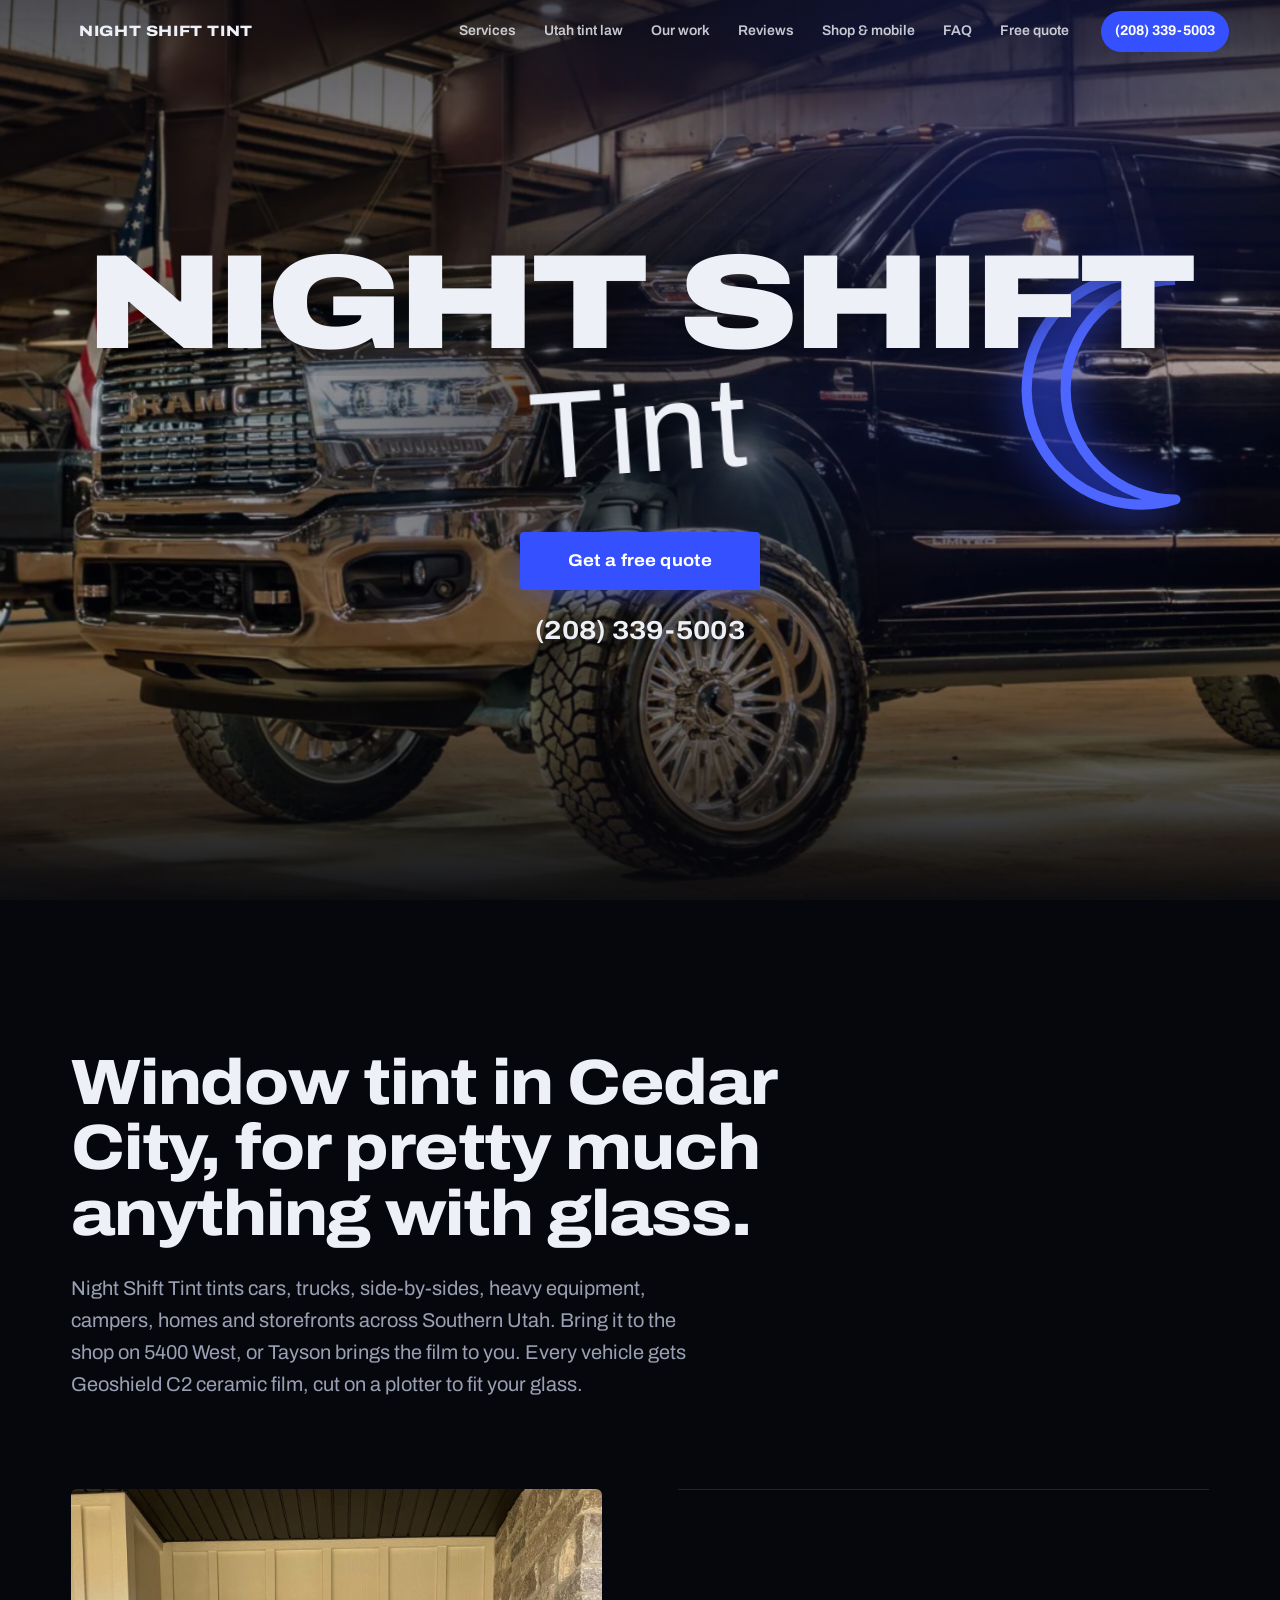
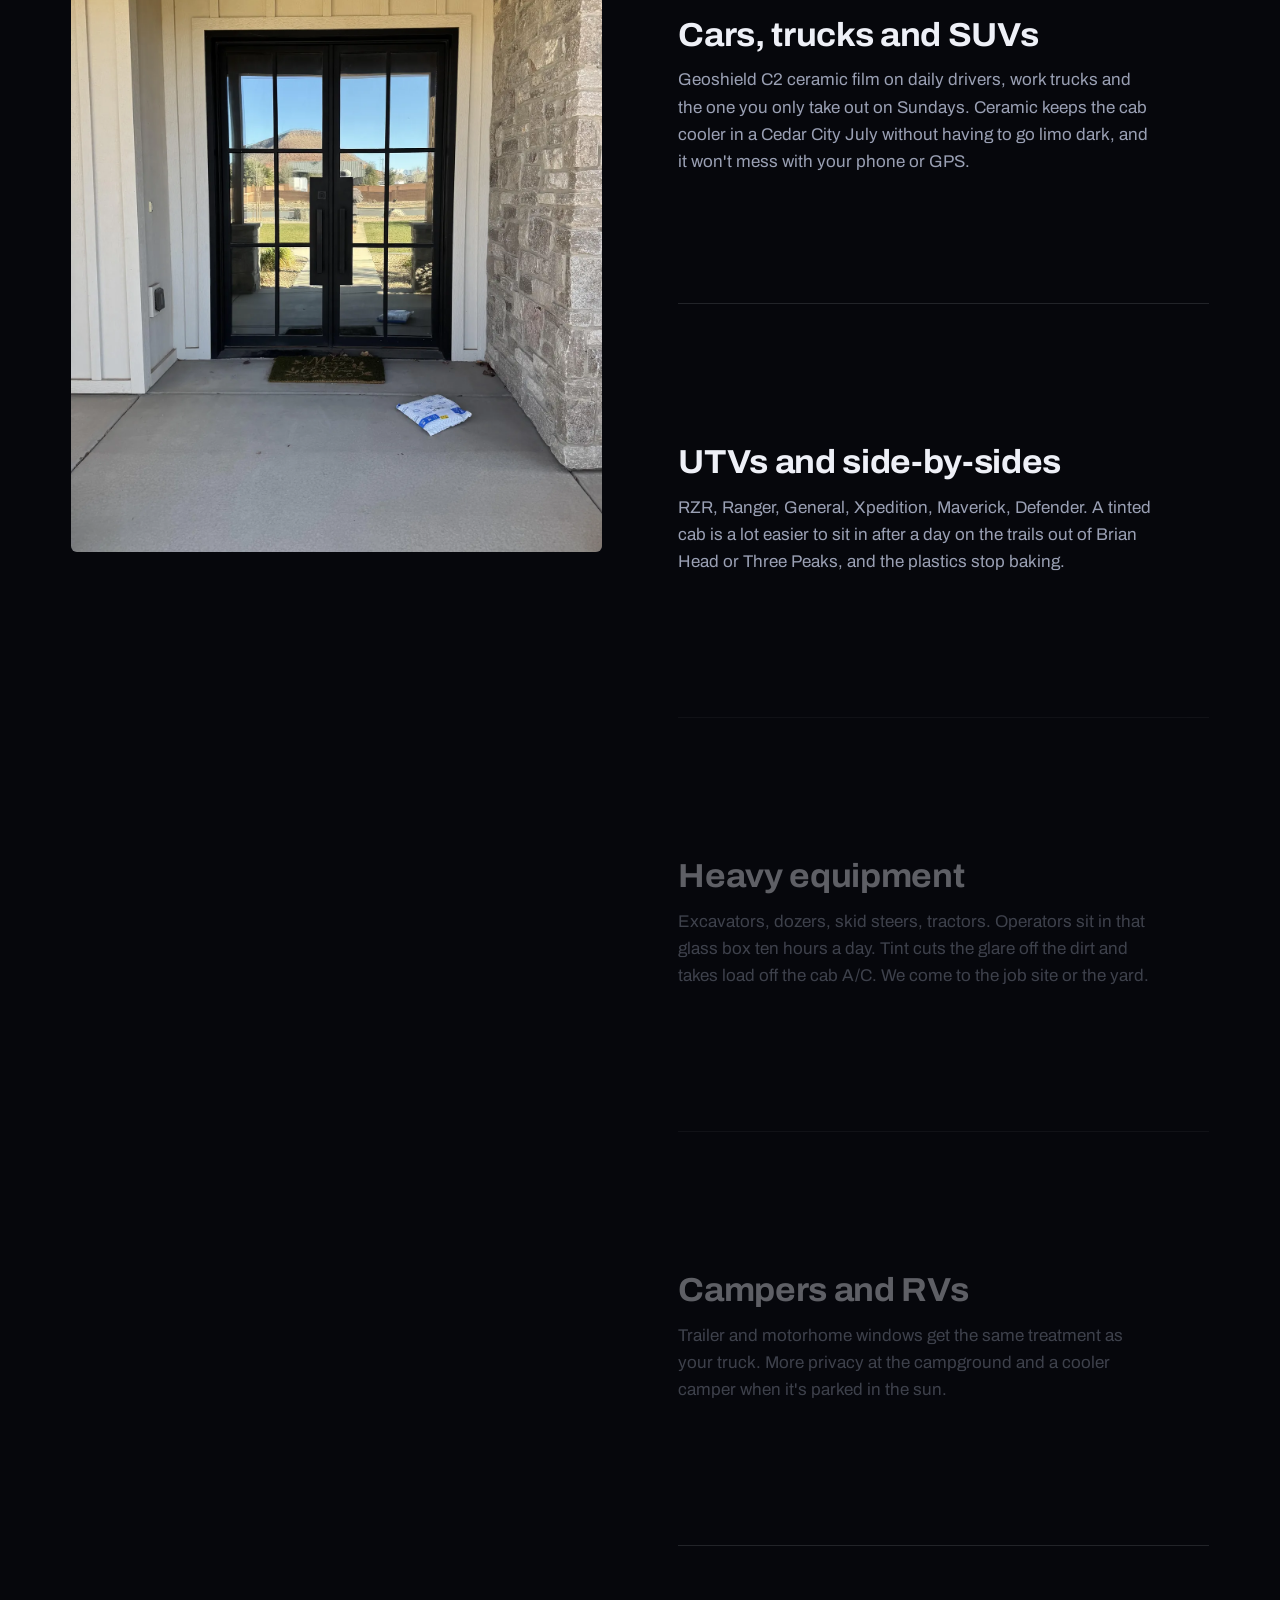
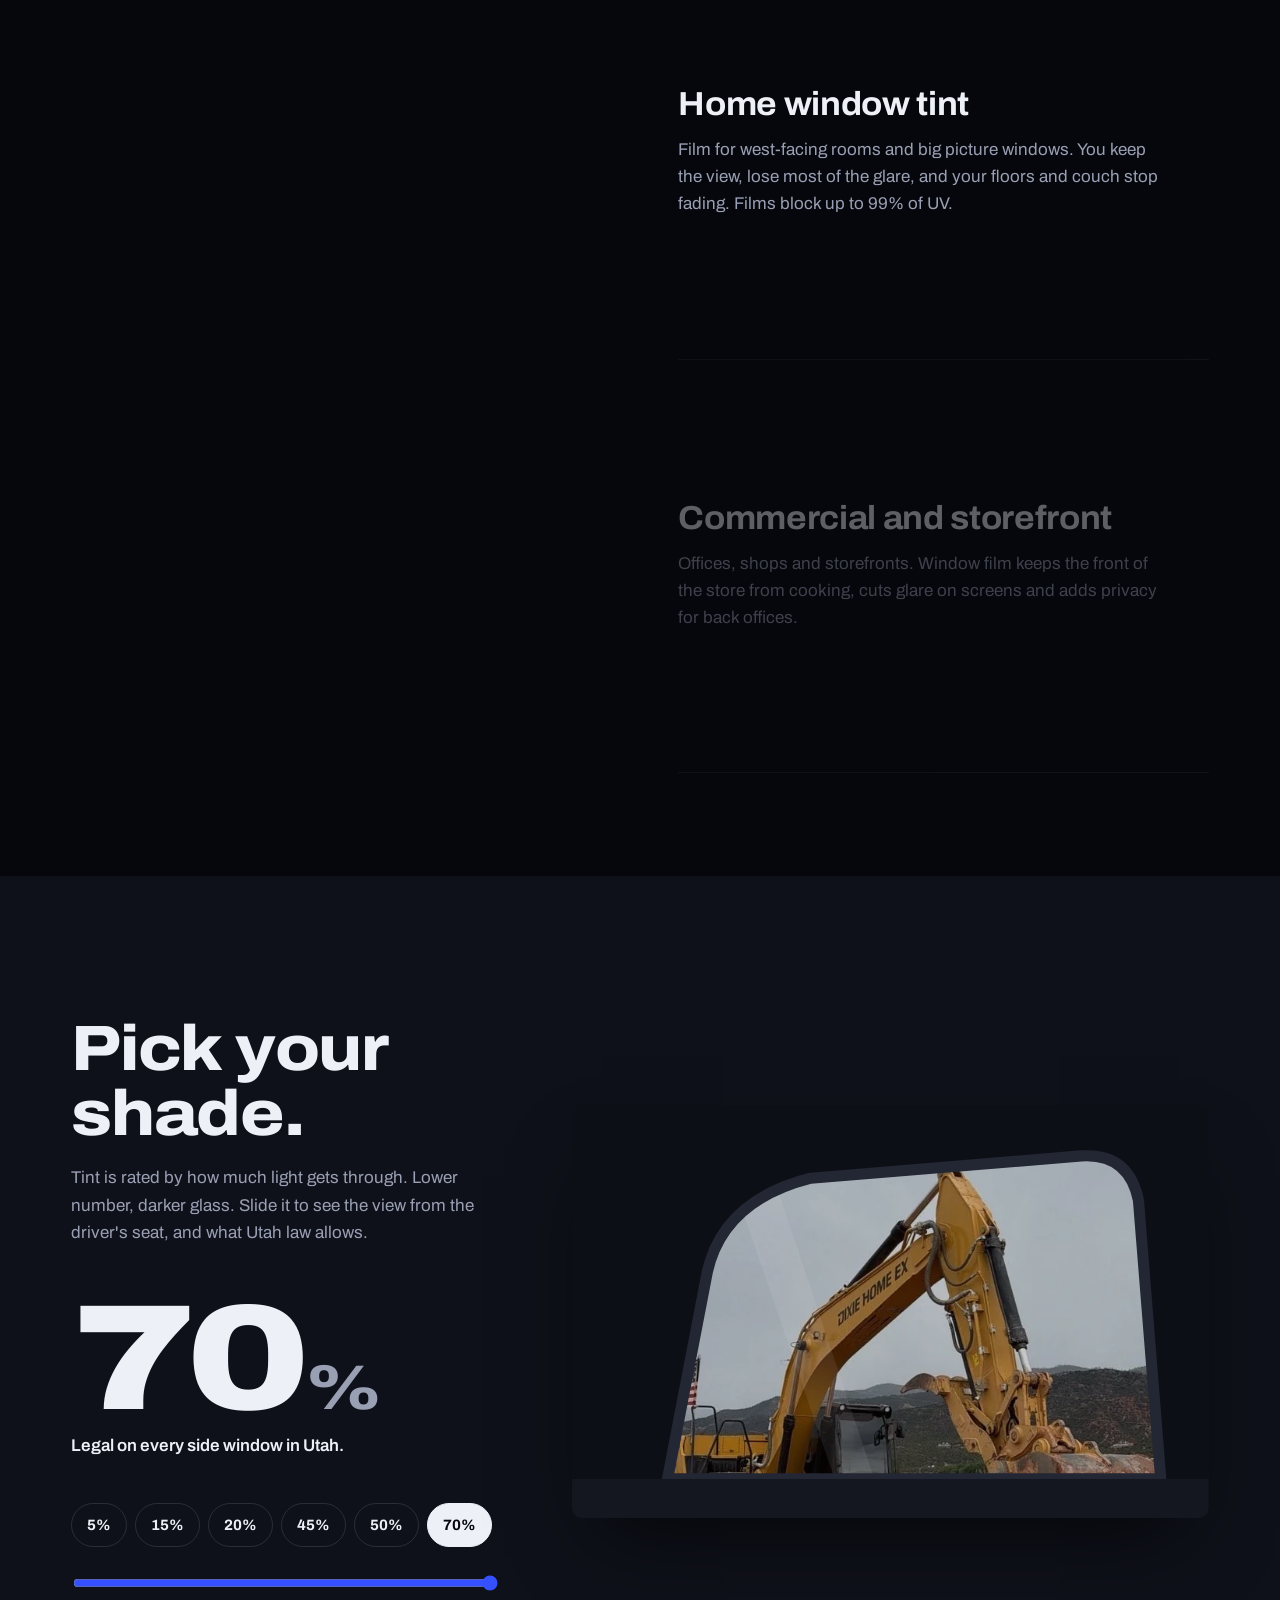
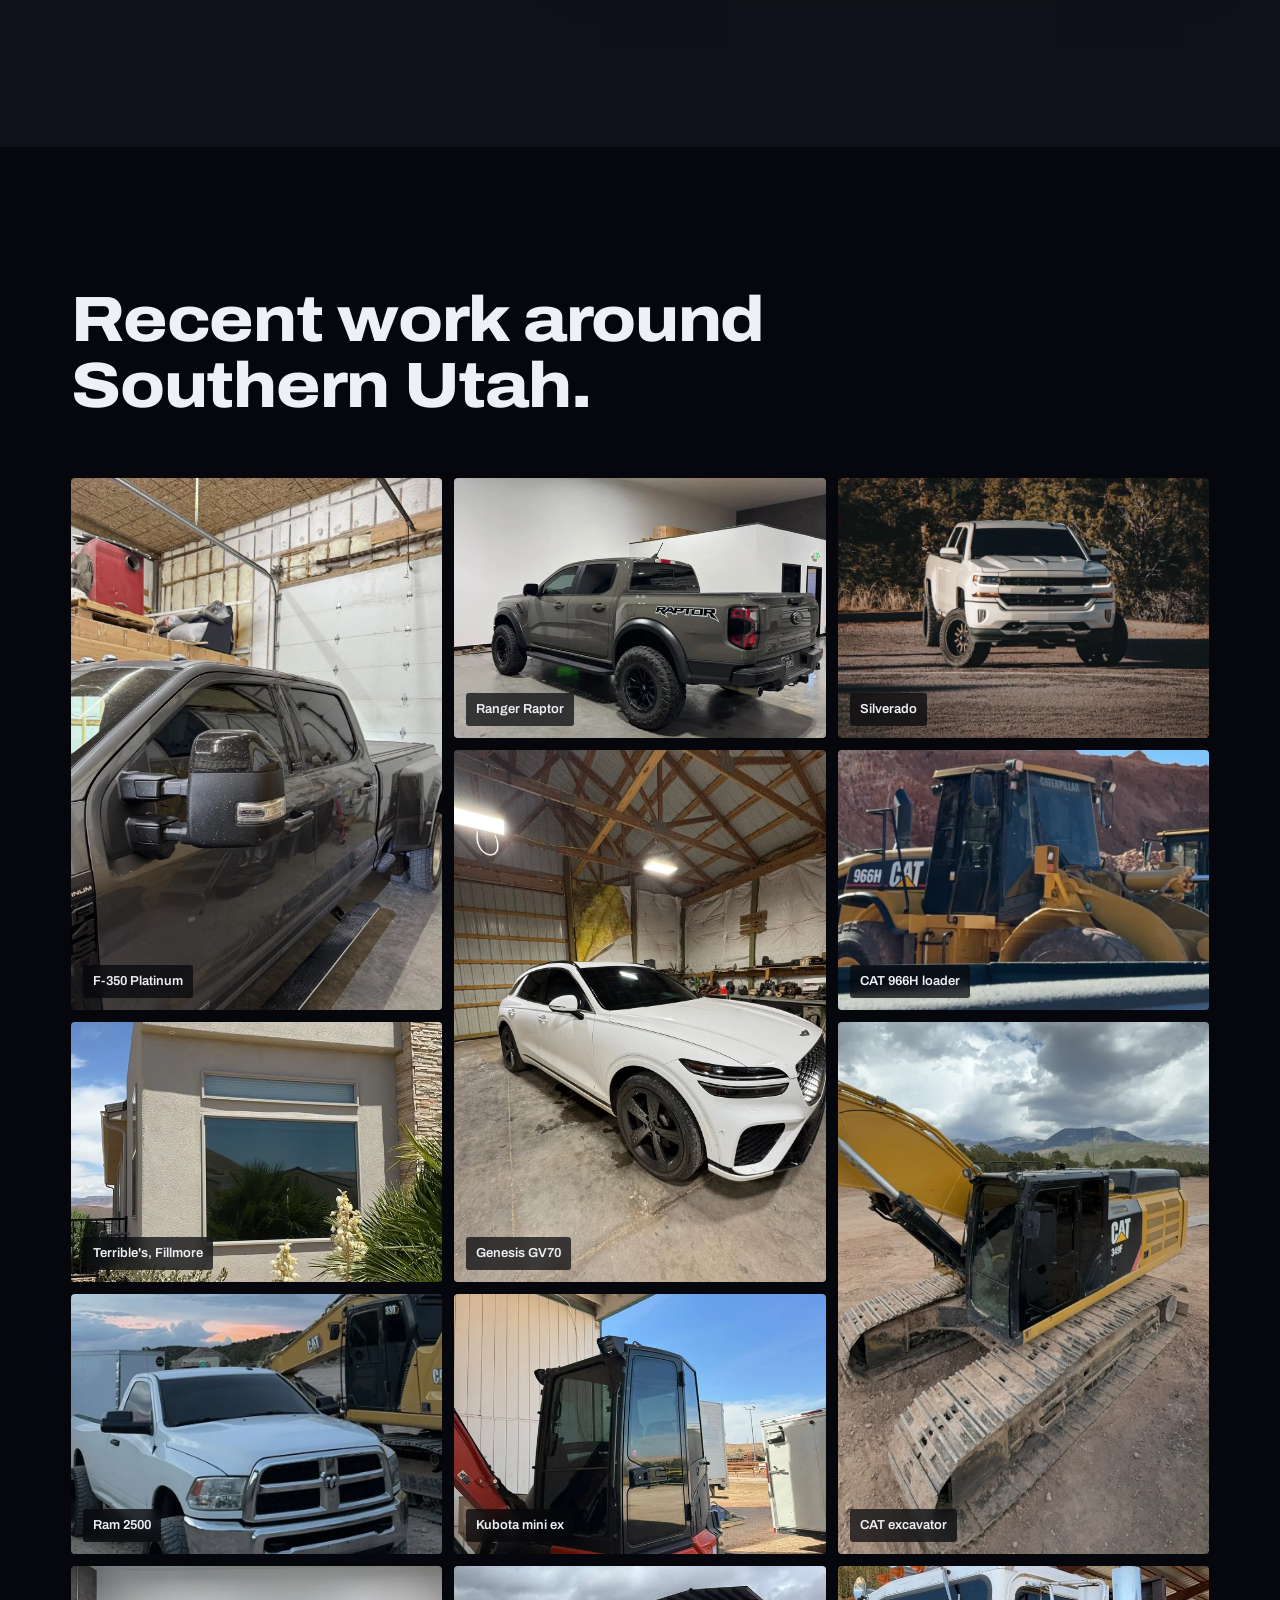
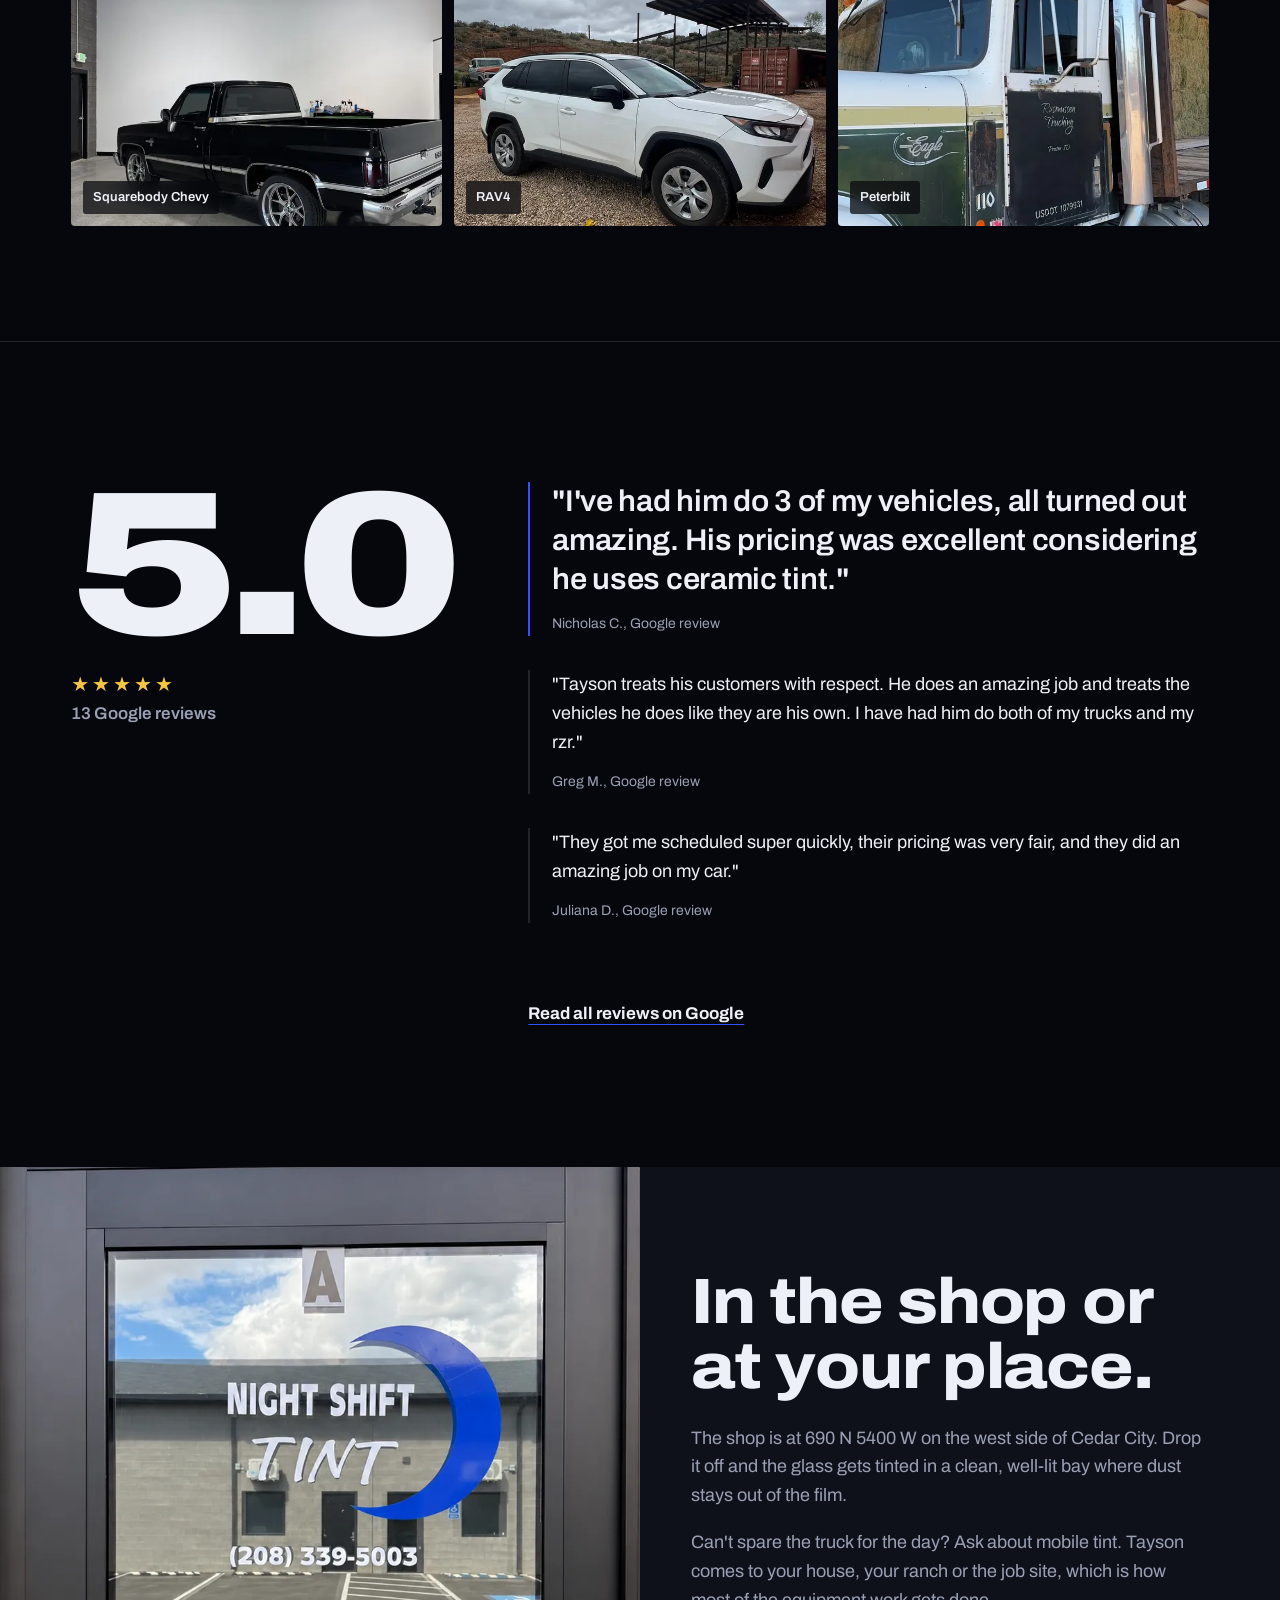
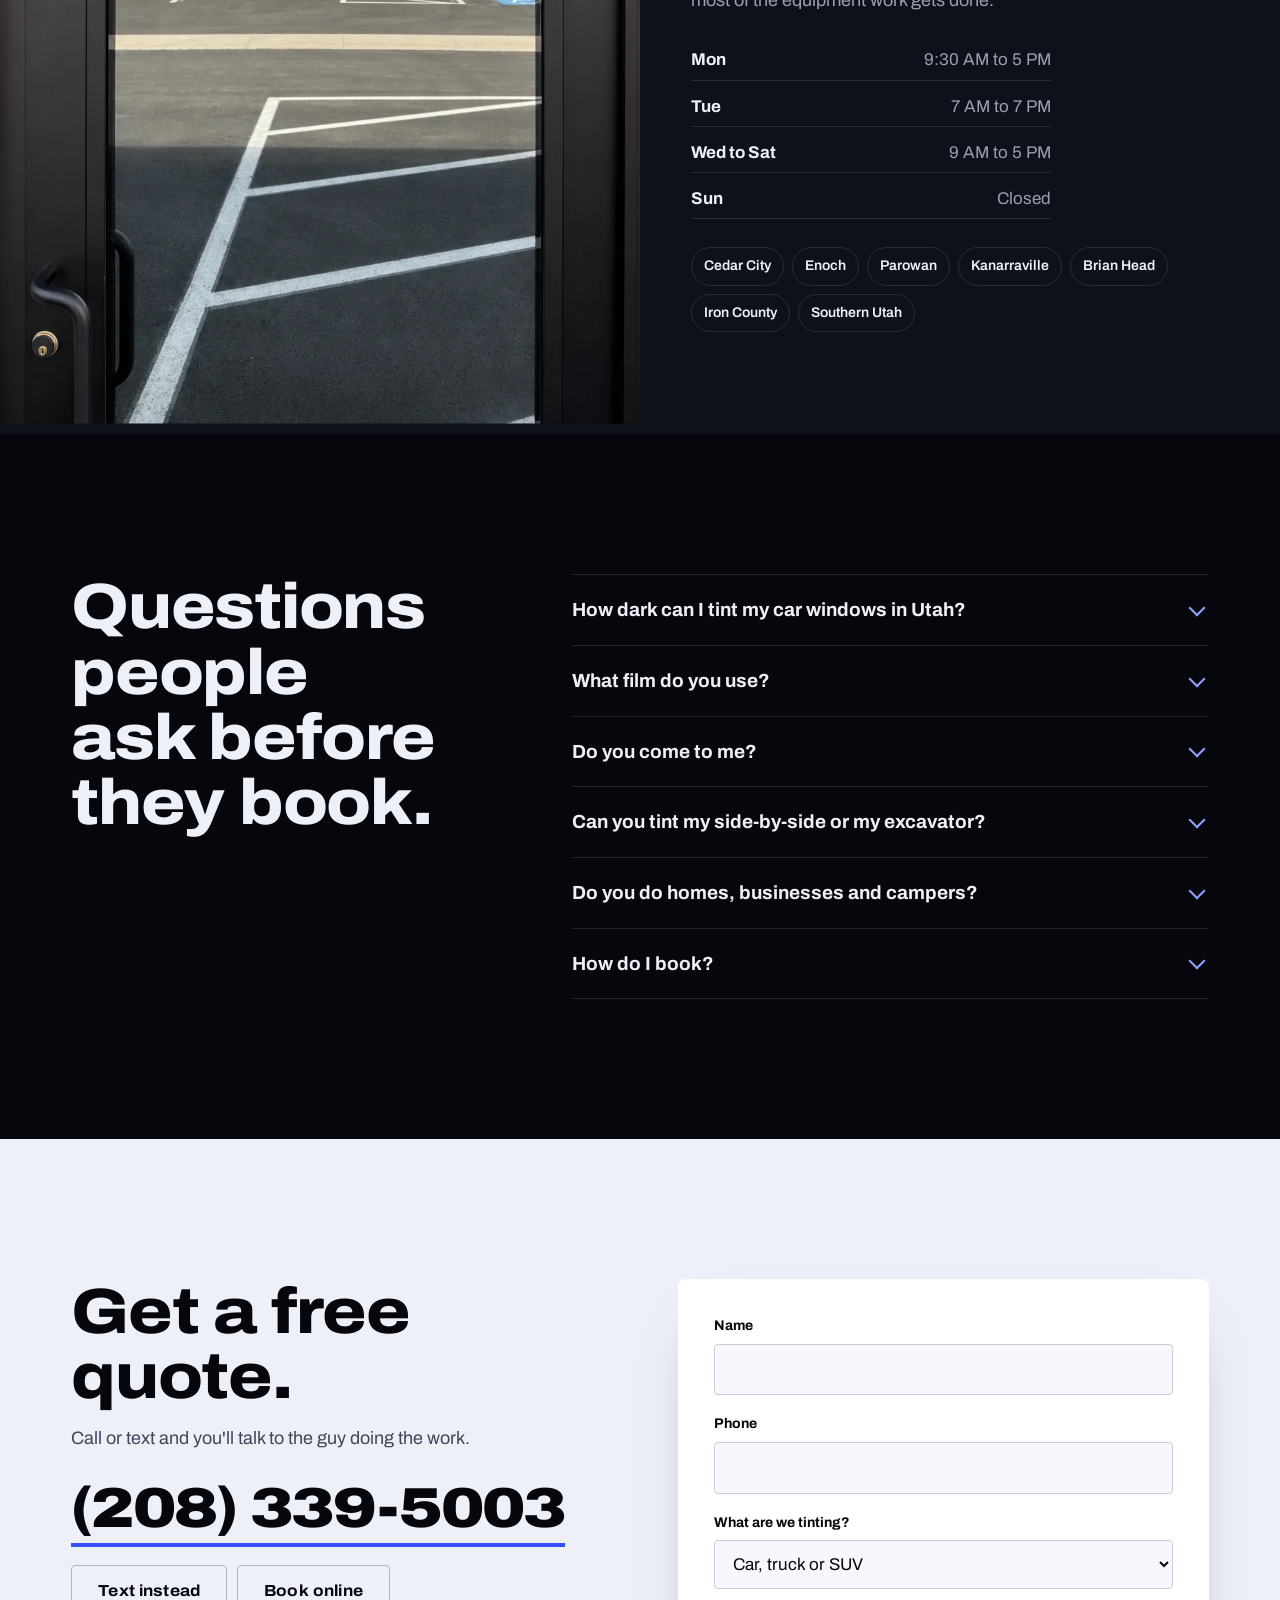
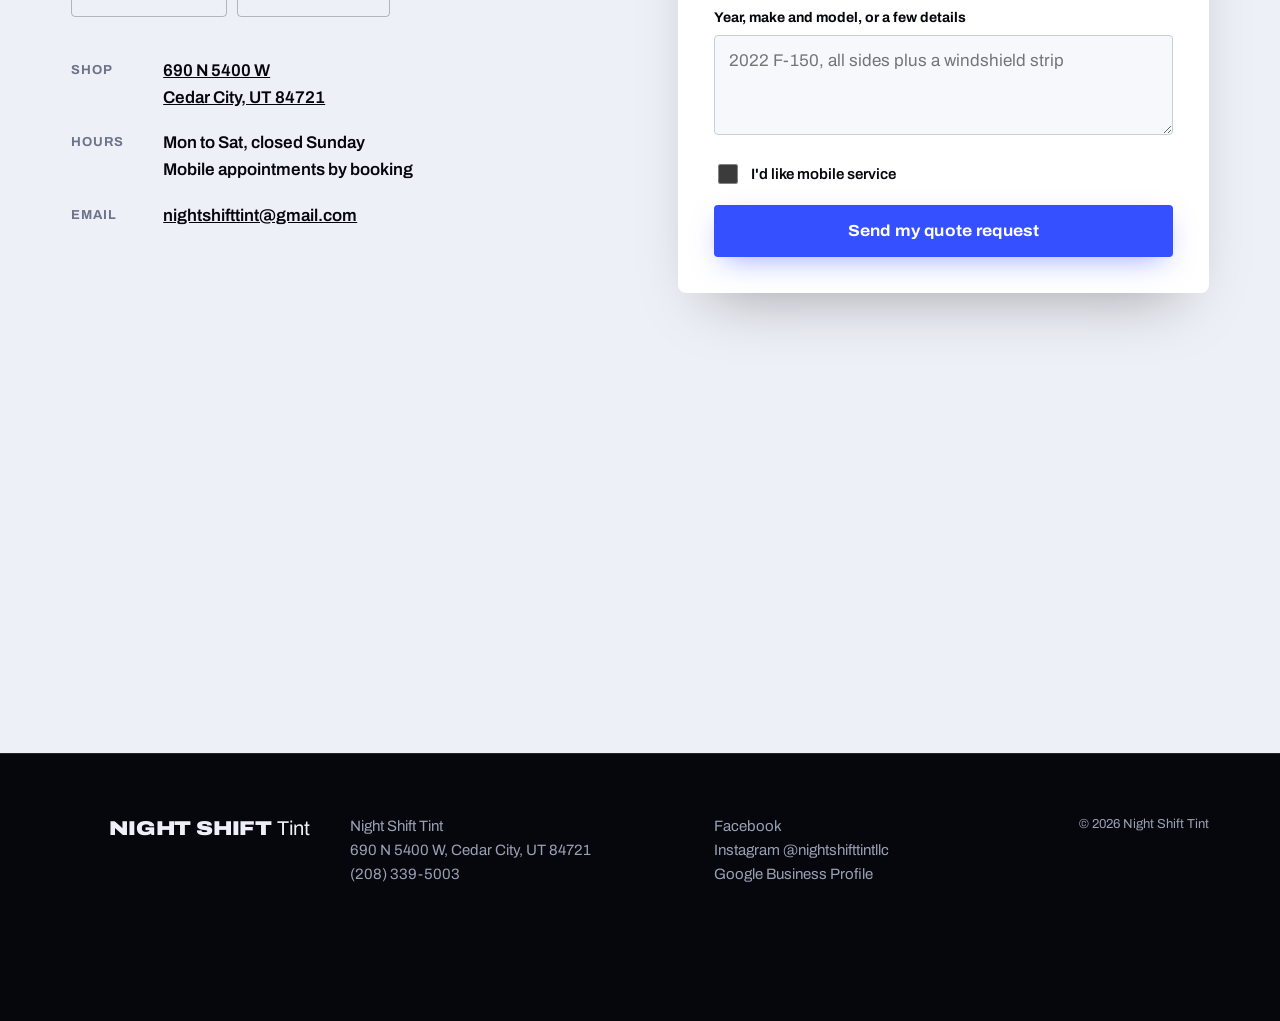
==== commit 3e0ccbe9: "Use full-resolution photos from Facebook and the old site's media library Co-Authored-By: Claude Opu" ====
--- a/index.html
+++ b/index.html
@@ -20,7 +20,7 @@
 <link href="https://fonts.googleapis.com/css2?family=Archivo:wdth,wght@62..125,400..900&family=Permanent+Marker&display=swap" rel="stylesheet">
 <link rel="preload" as="image" href="assets/hero-portrait.webp" media="(max-width: 760px)">
 <link rel="preload" as="image" href="assets/hero-wide.webp" media="(min-width: 761px)">
-<link rel="stylesheet" href="styles.css?v=2">
+<link rel="stylesheet" href="styles.css?v=3">
 <script type="application/ld+json">
 {
   "@context": "https://schema.org",
@@ -33,7 +33,7 @@
   "email": "nightshifttint@gmail.com",
   "image": [
     "https://gcwebdesigner1-sudo.github.io/night-shift-tint/assets/og.jpg",
-    "https://gcwebdesigner1-sudo.github.io/night-shift-tint/assets/squarebody.webp",
+    "https://gcwebdesigner1-sudo.github.io/night-shift-tint/assets/raptor.webp",
     "https://gcwebdesigner1-sudo.github.io/night-shift-tint/assets/shop-door.webp"
   ],
   "logo": "https://gcwebdesigner1-sudo.github.io/night-shift-tint/assets/apple-touch-icon.png",
@@ -135,7 +135,7 @@
   <div class="hero-plate">
     <picture>
       <source media="(min-width: 761px)" srcset="assets/hero-wide.webp">
-      <img src="assets/hero-portrait.webp" alt="Black Ram 3500 Laramie with dark ceramic window tint under arena lights" width="707" height="828" fetchpriority="high">
+      <img src="assets/hero-portrait.webp" alt="Black Ram 3500 Laramie with dark ceramic window tint under arena lights" width="1365" height="2048" fetchpriority="high">
     </picture>
   </div>
   <div class="hero-night" aria-hidden="true"></div>
@@ -161,42 +161,42 @@
 
     <div class="svc-grid">
       <figure class="svc-stage" aria-hidden="true">
-        <img class="on" data-key="auto" src="assets/squarebody.webp" alt="" loading="lazy">
+        <img class="on" data-key="auto" src="assets/raptor.webp" alt="" loading="lazy">
         <img data-key="utv" src="assets/xpedition.webp" alt="" loading="lazy">
         <img data-key="equip" src="assets/dozer.webp" alt="" loading="lazy">
         <img data-key="rv" src="assets/camper.webp" alt="" loading="lazy">
-        <img data-key="home" src="assets/home-window.webp" alt="" loading="lazy">
-        <img data-key="biz" src="assets/shop-door.webp" alt="" loading="lazy">
+        <img data-key="home" src="assets/front-door.webp" alt="" loading="lazy">
+        <img data-key="biz" src="assets/storefront.webp" alt="" loading="lazy">
       </figure>
 
       <ol class="svc-list">
         <li class="svc" data-key="auto">
-          <img class="svc-thumb" src="assets/squarebody-sm.webp" alt="Black squarebody Chevy pickup with tinted windows inside the Night Shift Tint shop" loading="lazy" width="540" height="720">
+          <img class="svc-thumb" src="assets/raptor-sm.webp" alt="Ford Ranger Raptor with fresh ceramic tint inside the Night Shift Tint shop" loading="lazy" width="675" height="900">
           <h3>Cars, trucks and SUVs</h3>
           <p>Geoshield C2 ceramic film on daily drivers, work trucks and the one you only take out on Sundays. Ceramic keeps the cab cooler in a Cedar City July without having to go limo dark, and it won't mess with your phone or GPS.</p>
         </li>
         <li class="svc" data-key="utv">
-          <img class="svc-thumb" src="assets/xpedition-sm.webp" alt="Polaris Xpedition side-by-side with ceramic tint on the doors and rear glass" loading="lazy" width="540" height="720">
+          <img class="svc-thumb" src="assets/xpedition-sm.webp" alt="Polaris Xpedition side-by-side with ceramic tint on the doors and rear glass" loading="lazy" width="675" height="900">
           <h3>UTVs and side-by-sides</h3>
           <p>RZR, Ranger, General, Xpedition, Maverick, Defender. A tinted cab is a lot easier to sit in after a day on the trails out of Brian Head or Three Peaks, and the plastics stop baking.</p>
         </li>
         <li class="svc" data-key="equip">
-          <img class="svc-thumb" src="assets/dozer-sm.webp" alt="CAT D10 dozer on a red dirt job site with tinted cab glass" loading="lazy" width="540" height="720">
+          <img class="svc-thumb" src="assets/dozer-sm.webp" alt="CAT D10 dozer on a red dirt job site with tinted cab glass" loading="lazy" width="675" height="900">
           <h3>Heavy equipment</h3>
           <p>Excavators, dozers, skid steers, tractors. Operators sit in that glass box ten hours a day. Tint cuts the glare off the dirt and takes load off the cab A/C. We come to the job site or the yard.</p>
         </li>
         <li class="svc" data-key="rv">
-          <img class="svc-thumb" src="assets/camper-sm.webp" alt="Camper trailer window with fresh dark tint" loading="lazy" width="332" height="720">
+          <img class="svc-thumb" src="assets/camper-sm.webp" alt="Camper trailer window with fresh dark tint" loading="lazy" width="416" height="900">
           <h3>Campers and RVs</h3>
           <p>Trailer and motorhome windows get the same treatment as your truck. More privacy at the campground and a cooler camper when it's parked in the sun.</p>
         </li>
         <li class="svc" data-key="home">
-          <img class="svc-thumb" src="assets/home-window-sm.webp" alt="Large picture window on a Cedar City home with reflective window film" loading="lazy" width="540" height="720">
+          <img class="svc-thumb" src="assets/front-door-sm.webp" alt="Glass double front doors on a stone and board-and-batten home after window film" loading="lazy" width="675" height="900">
           <h3>Home window tint</h3>
           <p>Film for west-facing rooms and big picture windows. You keep the view, lose most of the glare, and your floors and couch stop fading. Films block up to 99% of UV.</p>
         </li>
         <li class="svc" data-key="biz">
-          <img class="svc-thumb" src="assets/shop-door-sm.webp" alt="Glass door at the Night Shift Tint shop with the moon logo" loading="lazy" width="540" height="720">
+          <img class="svc-thumb" src="assets/storefront-sm.webp" alt="Floor-to-ceiling commercial storefront glass during a window film install" loading="lazy" width="900" height="900">
           <h3>Commercial and storefront</h3>
           <p>Offices, shops and storefronts. Window film keeps the front of the store from cooking, cuts glare on screens and adds privacy for back offices.</p>
         </li>
@@ -235,7 +235,7 @@
         </defs>
         <rect width="800" height="520" fill="#0d0f16"/>
         <g clip-path="url(#glass)">
-          <image href="assets/excavator.webp" x="-20" y="-140" width="860" height="1147" preserveAspectRatio="xMidYMid slice"/>
+          <image href="assets/excavator-view.webp" x="-20" y="-140" width="860" height="1147" preserveAspectRatio="xMidYMid slice"/>
           <rect id="tint-layer" width="800" height="520" fill="#05060a" opacity="0.1"/>
           <path d="M210 120 L330 470 L380 470 L260 110 Z" fill="#fff" opacity="0.07"/>
         </g>
@@ -248,17 +248,21 @@
 
 <section class="work" id="work">
   <div class="wrap">
-    <h2>Recent work around Iron County.</h2>
+    <h2>Recent work around Southern Utah.</h2>
   </div>
   <ul class="gallery">
-    <li class="g-tall"><img src="assets/f350.webp" alt="Dark gray Ford F-350 Platinum dually with tinted windows in a garage" loading="lazy" width="1050" height="1400"><span>F-350 Platinum</span></li>
-    <li><img src="assets/optima-sm.webp" alt="White Kia Optima with dark rear window tint inside the shop" loading="lazy" width="540" height="720"><span>Kia Optima</span></li>
-    <li><img src="assets/ram-work-sm.webp" alt="White Ram 2500 work truck with tinted windows in a Cedar City parking lot" loading="lazy" width="405" height="720"><span>Ram 2500</span></li>
-    <li class="g-tall"><img src="assets/excavator.webp" alt="Yellow excavator with tinted cab on a red dirt job site in Southern Utah" loading="lazy" width="878" height="1171"><span>Excavator cab, on the job site</span></li>
-    <li><img src="assets/silverado-sm.webp" alt="White Chevy Silverado with fresh windshield strip and side tint" loading="lazy" width="405" height="720"><span>Silverado</span></li>
-    <li><img src="assets/ford-shop-sm.webp" alt="White Ford pickup with tinted side windows in the shop" loading="lazy" width="405" height="720"><span>Ford in the shop</span></li>
-    <li><img src="assets/skid-steer-sm.webp" alt="Yellow skid steer with tinted cab glass in an equipment trailer" loading="lazy" width="405" height="720"><span>Skid steer</span></li>
-    <li class="g-tall"><img src="assets/living-room.webp" alt="Living room windows in a Cedar City home after residential window film" loading="lazy" width="554" height="1200"><span>Living room windows</span></li>
+    <li class="g-tall"><img src="assets/f350.webp" alt="Dark gray Ford F-350 Platinum dually with tinted windows in a garage" loading="lazy" width="1200" height="1600"><span>F-350 Platinum</span></li>
+    <li><img src="assets/raptor-rear-sm.webp" alt="Ford Ranger Raptor with dark rear window tint in the shop" loading="lazy" width="675" height="900"><span>Ranger Raptor</span></li>
+    <li><img src="assets/silverado-dirt-sm.webp" alt="Lifted white Chevy Silverado with tinted windows on a dirt lot at dusk" loading="lazy" width="900" height="782"><span>Silverado</span></li>
+    <li class="g-tall"><img src="assets/genesis.webp" alt="White Genesis GV70 with ceramic window tint" loading="lazy" width="1200" height="1600"><span>Genesis GV70</span></li>
+    <li><img src="assets/loader-cliffs-sm.webp" alt="CAT 966H loader with tinted cab glass below red cliffs" loading="lazy" width="900" height="899"><span>CAT 966H loader</span></li>
+    <li><img src="assets/terribles-sm.webp" alt="Terrible's gas station storefront in Fillmore with commercial window film" loading="lazy" width="720" height="720"><span>Terrible's, Fillmore</span></li>
+    <li class="g-tall"><img src="assets/excavator.webp" alt="CAT excavator with tinted cab on a Southern Utah job site" loading="lazy" width="1146" height="1720"><span>CAT excavator</span></li>
+    <li><img src="assets/ram-excavator-sm.webp" alt="White Ram 2500 with window tint parked by an excavator" loading="lazy" width="900" height="899"><span>Ram 2500</span></li>
+    <li><img src="assets/kubota-sm.webp" alt="Kubota mini excavator with tinted cab glass" loading="lazy" width="675" height="900"><span>Kubota mini ex</span></li>
+    <li><img src="assets/squarebody-sm.webp" alt="Black squarebody Chevy pickup with tinted windows inside the Night Shift Tint shop" loading="lazy" width="675" height="900"><span>Squarebody Chevy</span></li>
+    <li><img src="assets/rav4-sm.webp" alt="White Toyota RAV4 with fresh window tint" loading="lazy" width="675" height="900"><span>RAV4</span></li>
+    <li><img src="assets/peterbilt-sm.webp" alt="Classic Peterbilt semi with tinted windows" loading="lazy" width="720" height="720"><span>Peterbilt</span></li>
   </ul>
 </section>
 
--- a/styles.css
+++ b/styles.css
@@ -238,7 +238,7 @@
 .work h2 { margin-bottom: clamp(32px, 5vw, 60px); max-width: 760px; }
 .gallery {
   list-style: none; margin: 0 auto; padding: 0 var(--gutter); max-width: 1240px;
-  display: grid; grid-template-columns: repeat(3, 1fr); grid-auto-rows: 260px; gap: 12px;
+  display: grid; grid-template-columns: repeat(3, 1fr); grid-auto-rows: 260px; gap: 12px; grid-auto-flow: dense;
 }
 .gallery li { position: relative; overflow: hidden; border-radius: 4px; background: var(--surface); }
 .gallery li.g-tall { grid-row: span 2; }
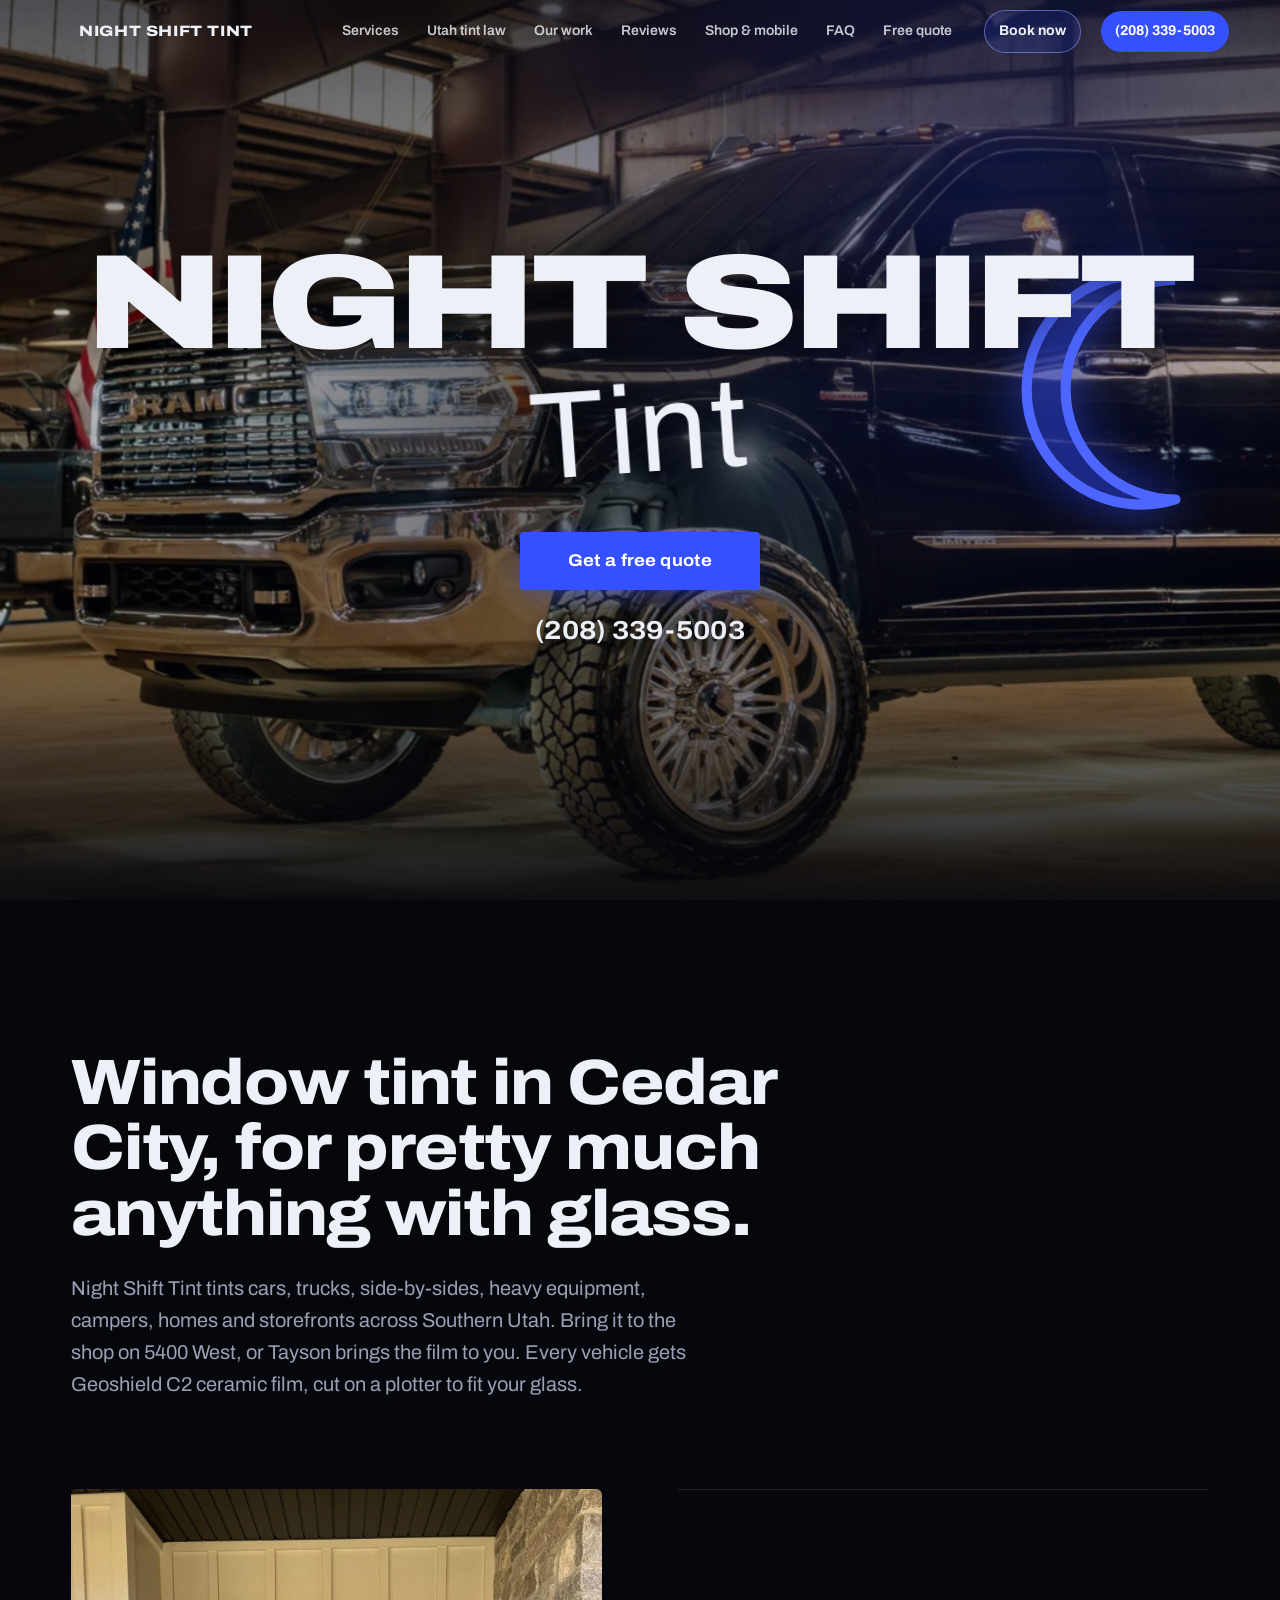
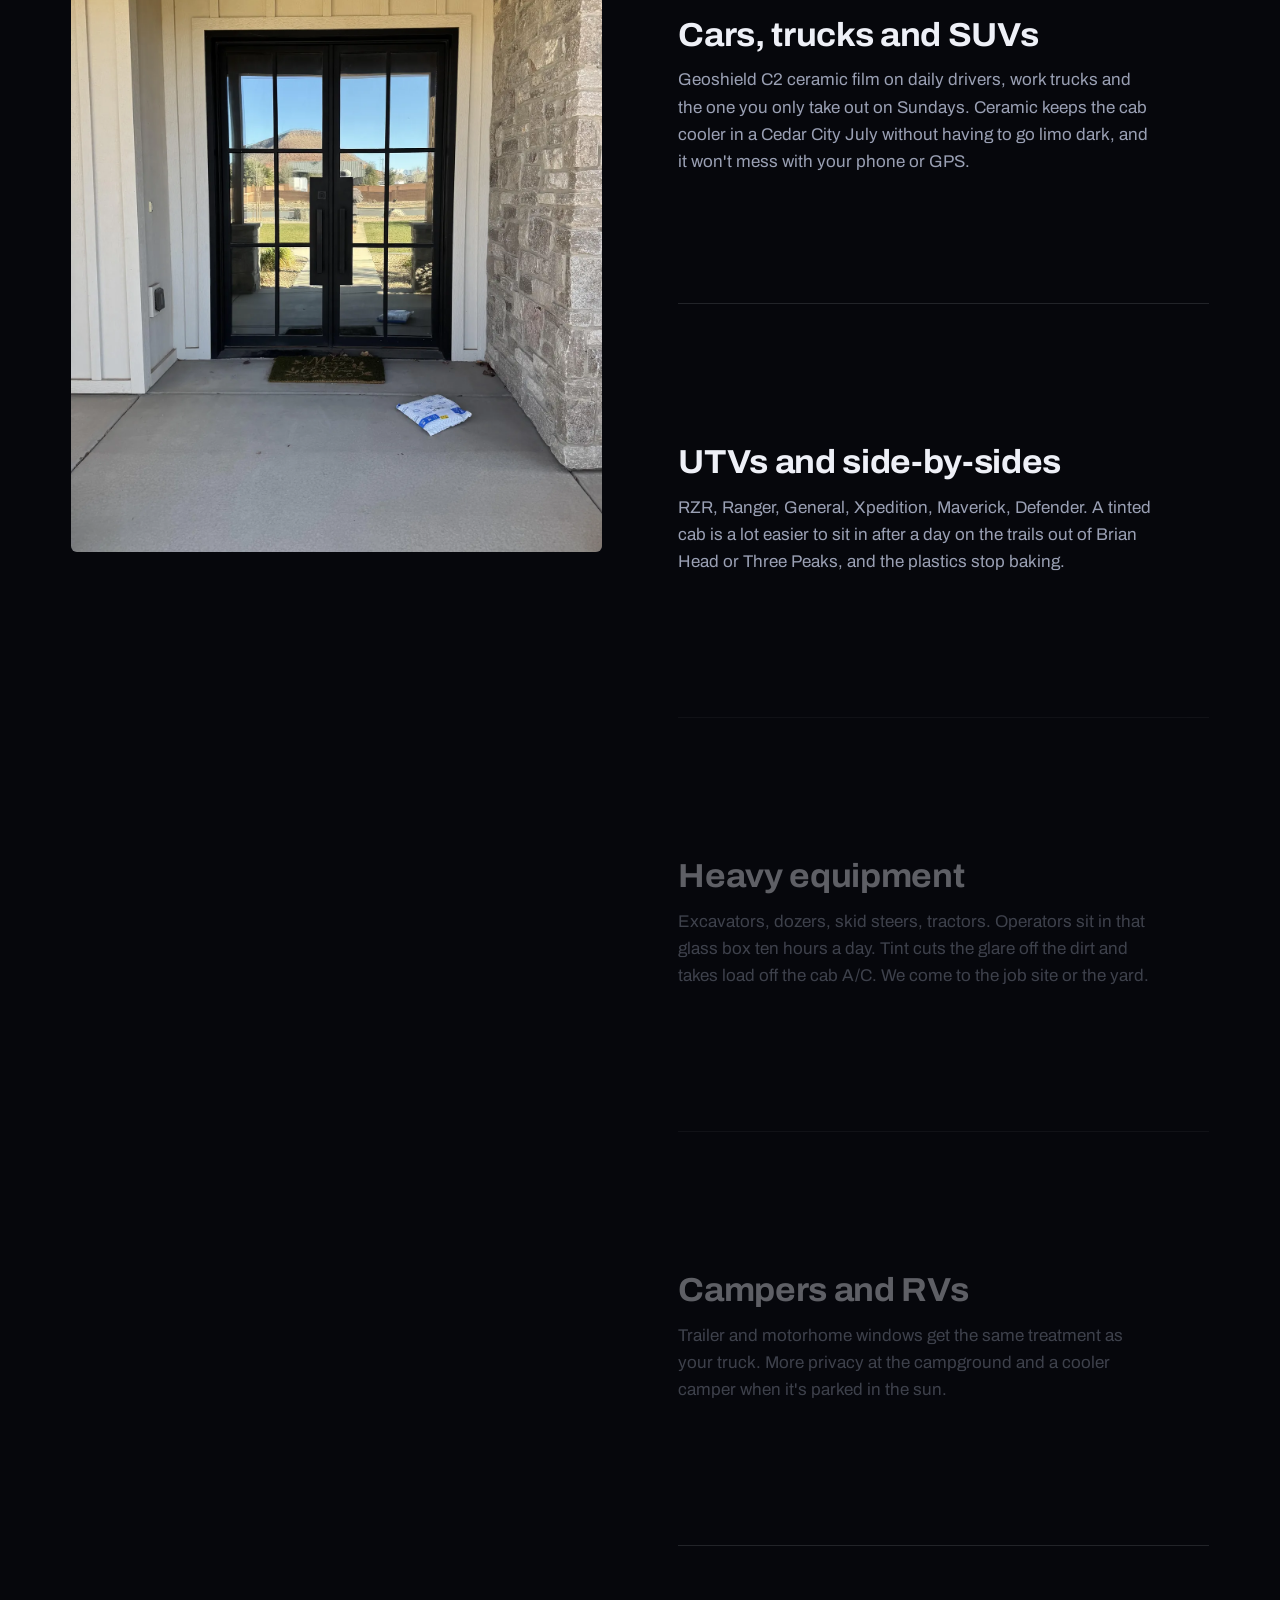
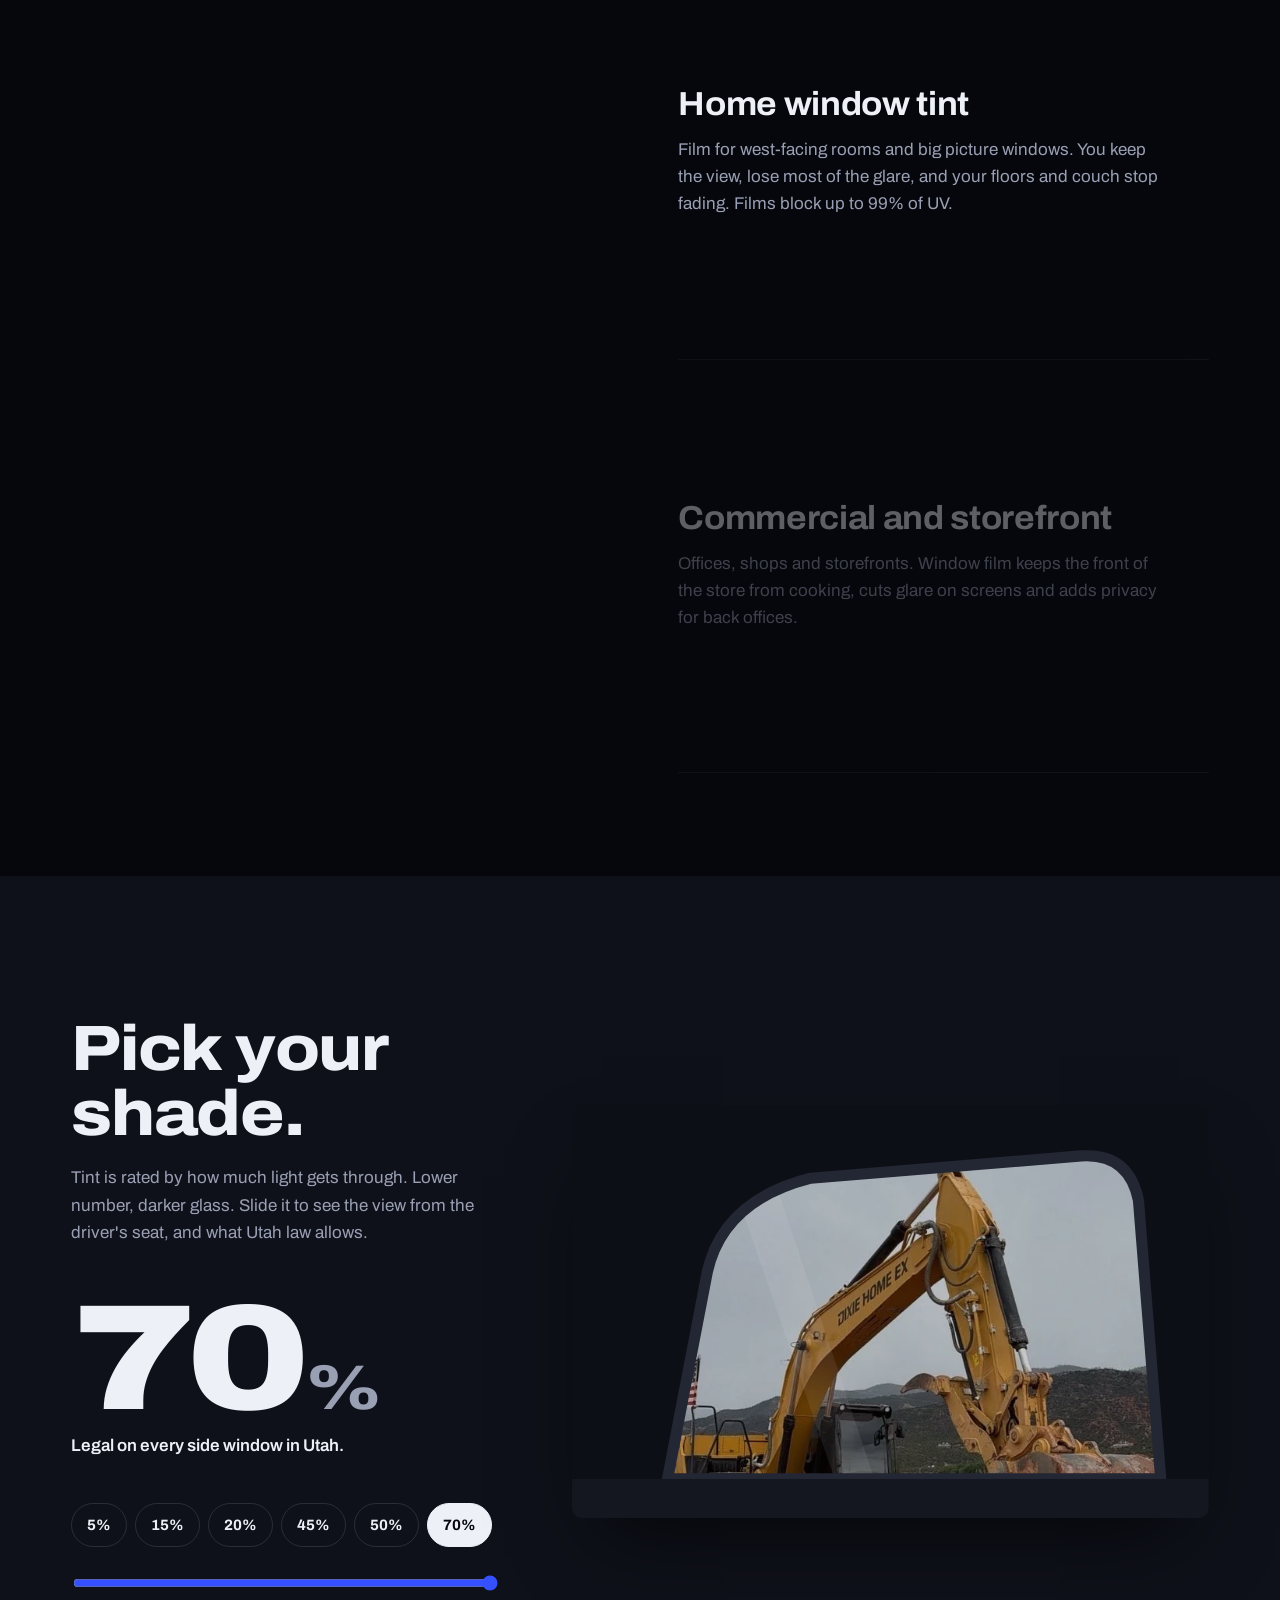
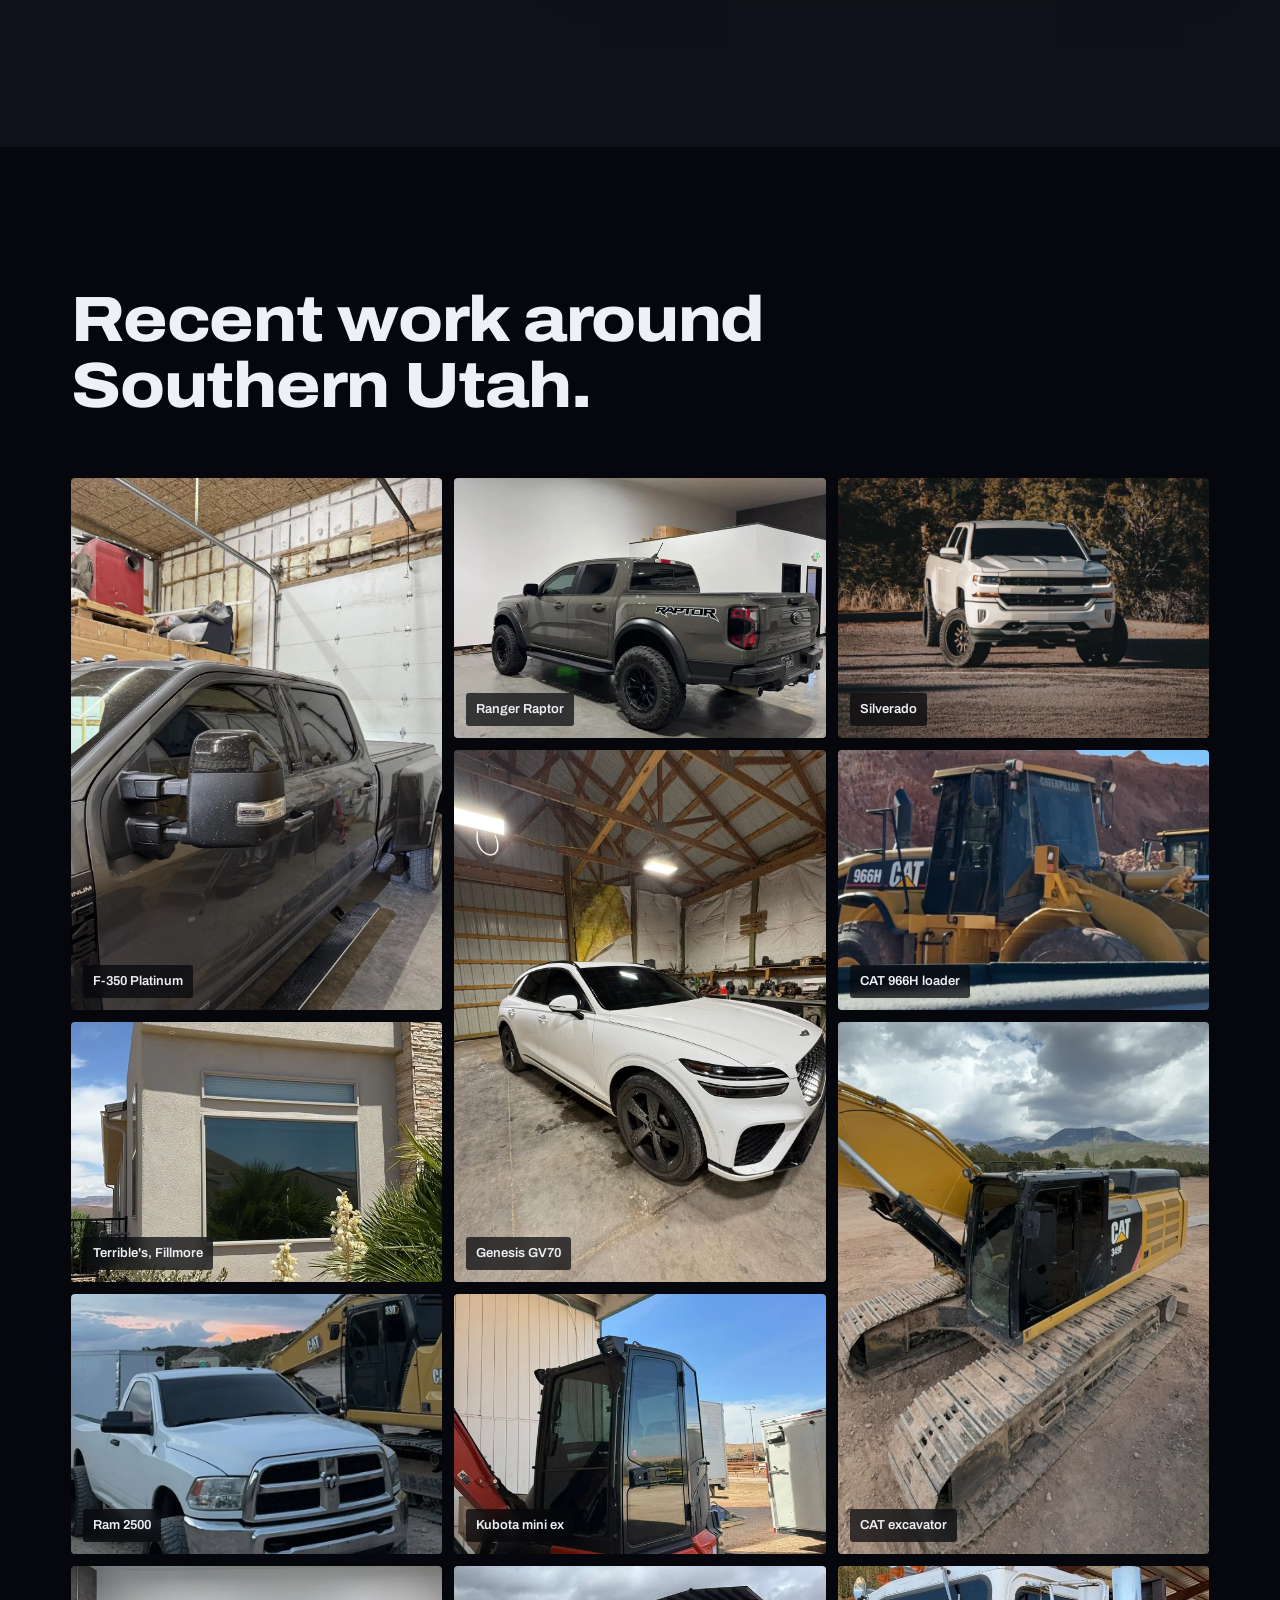
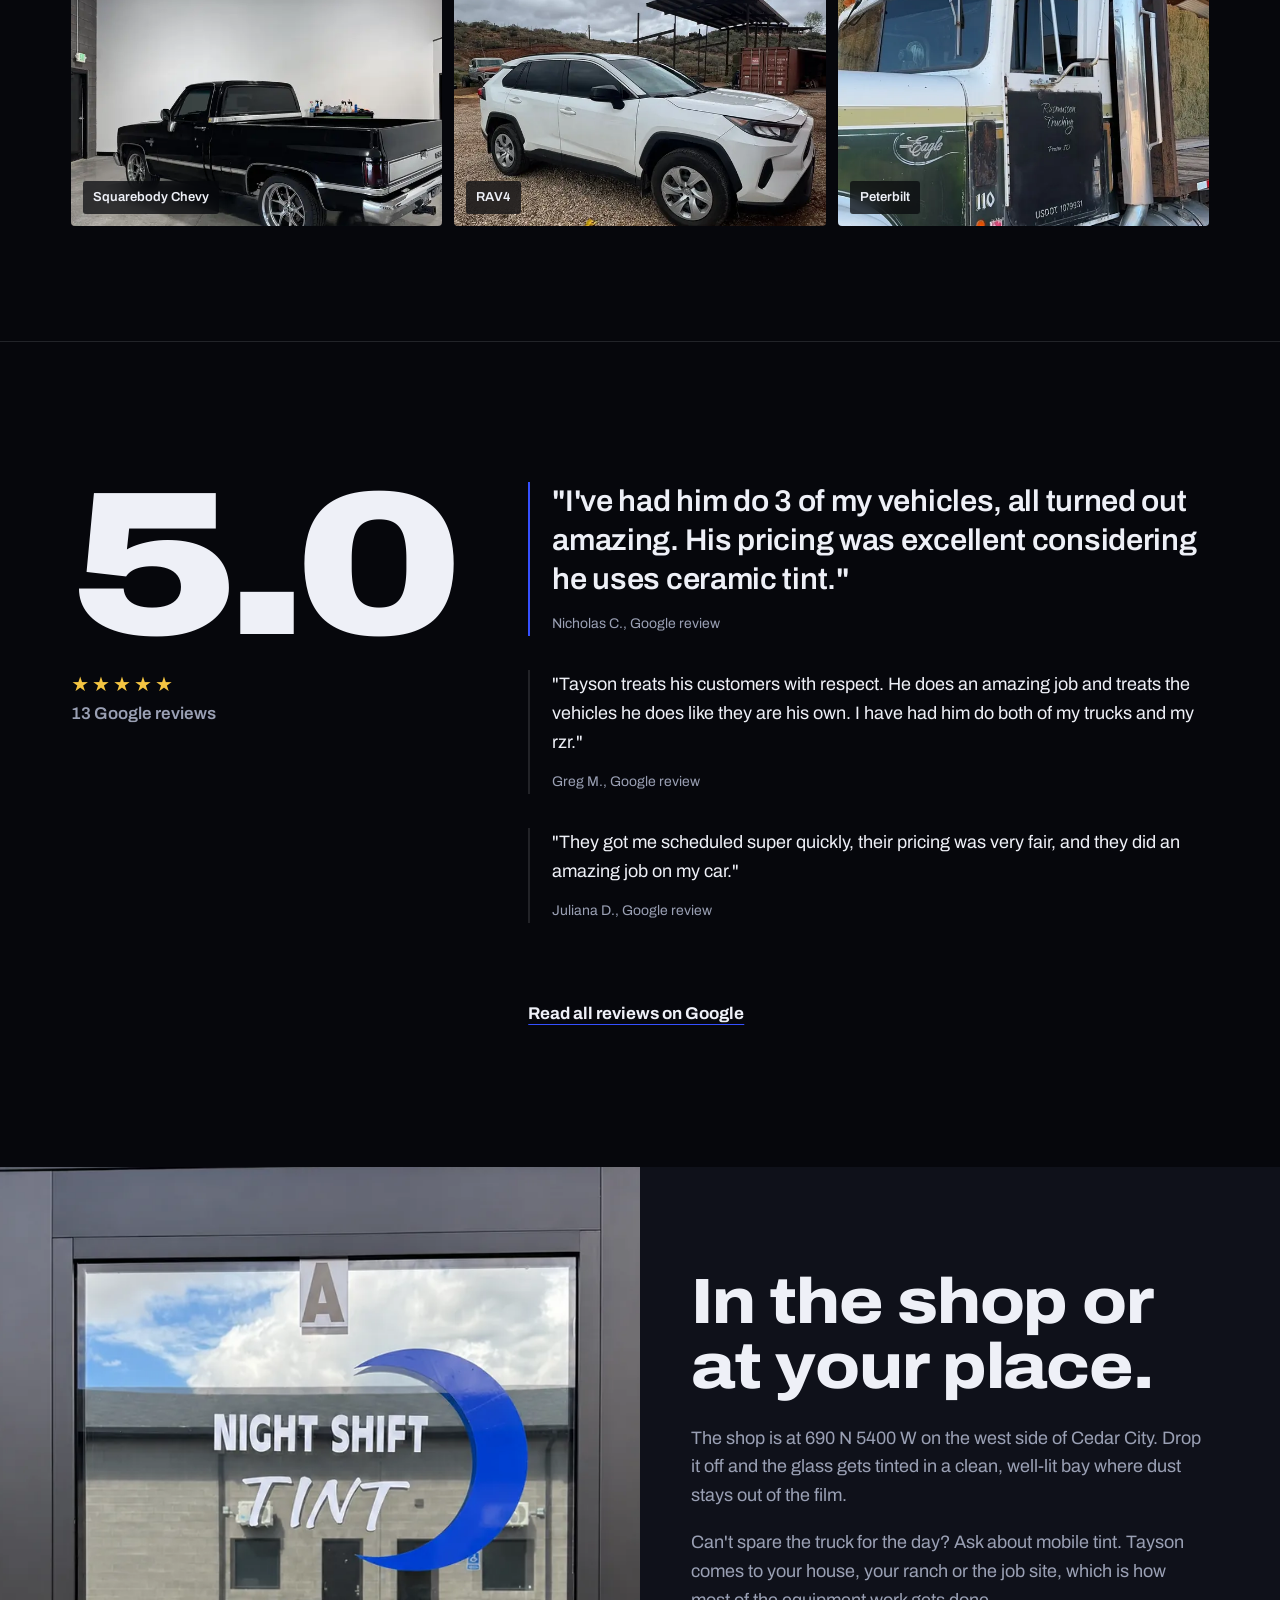
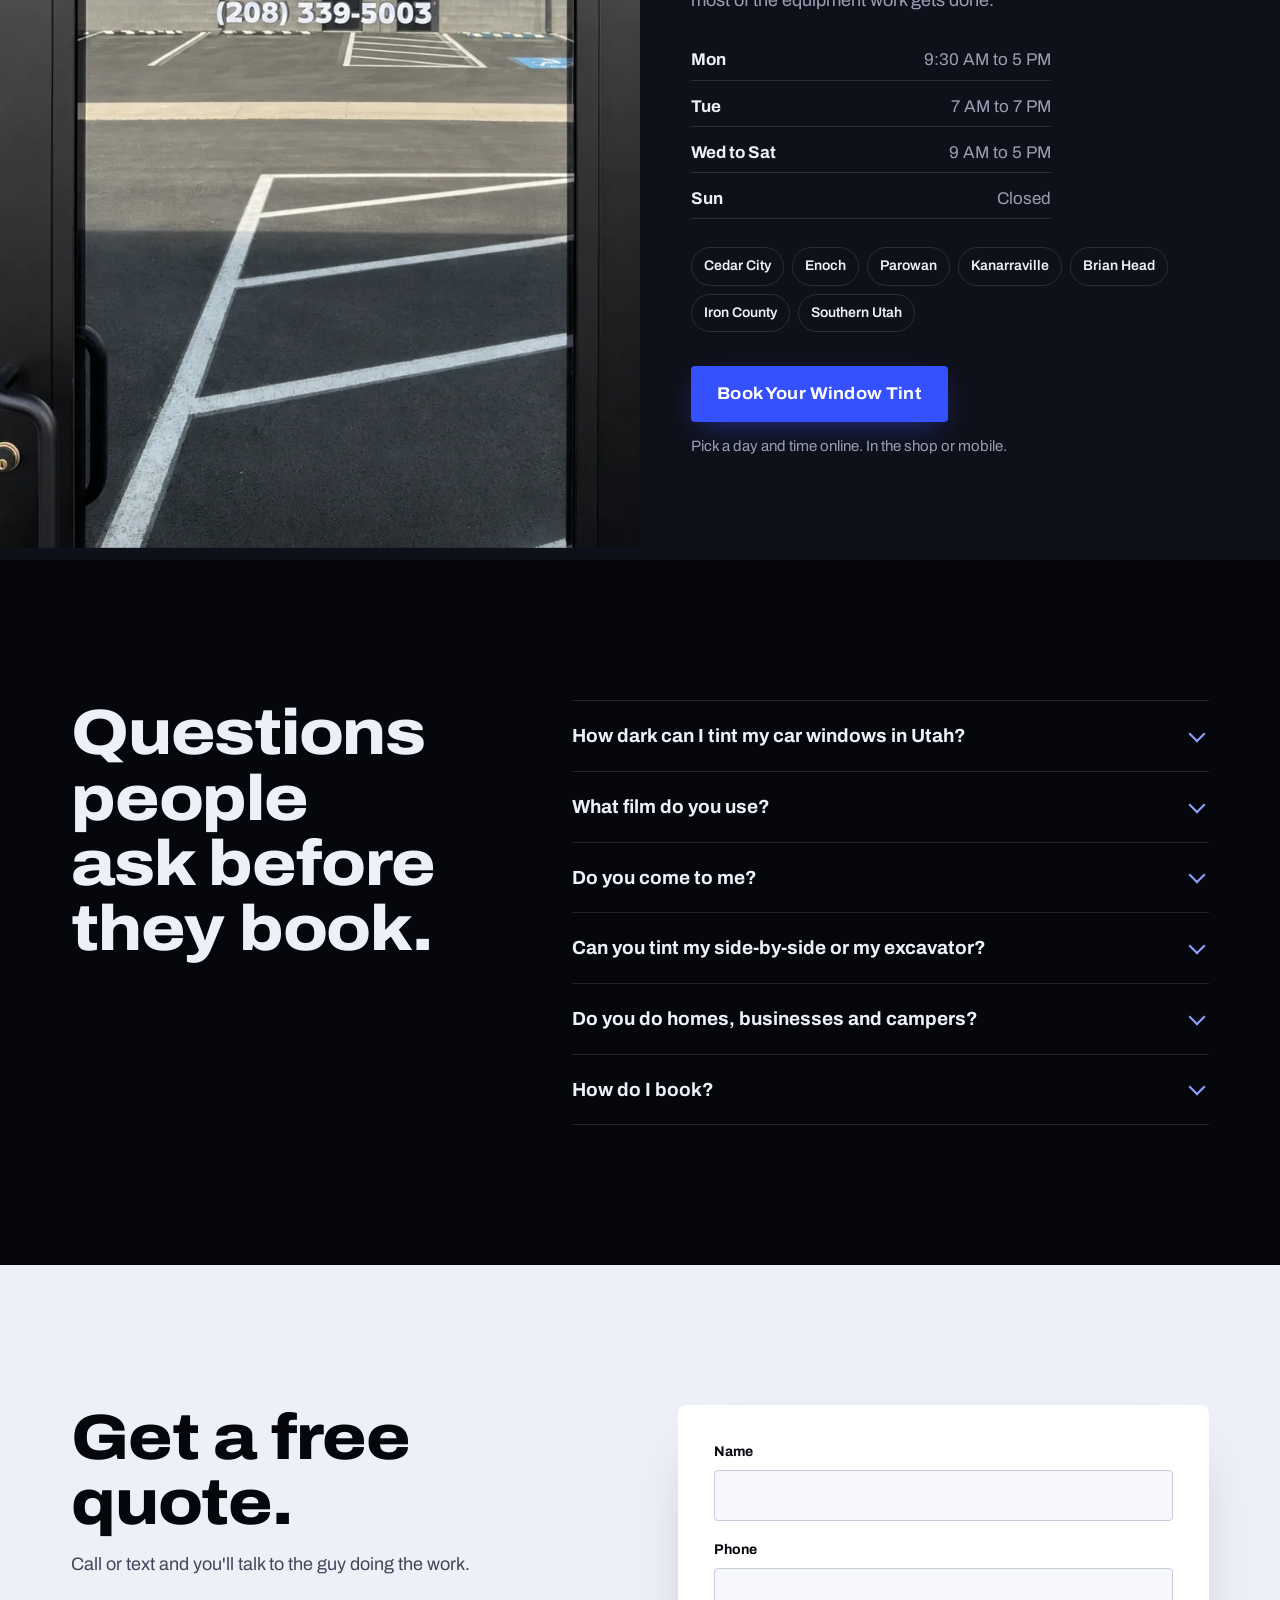
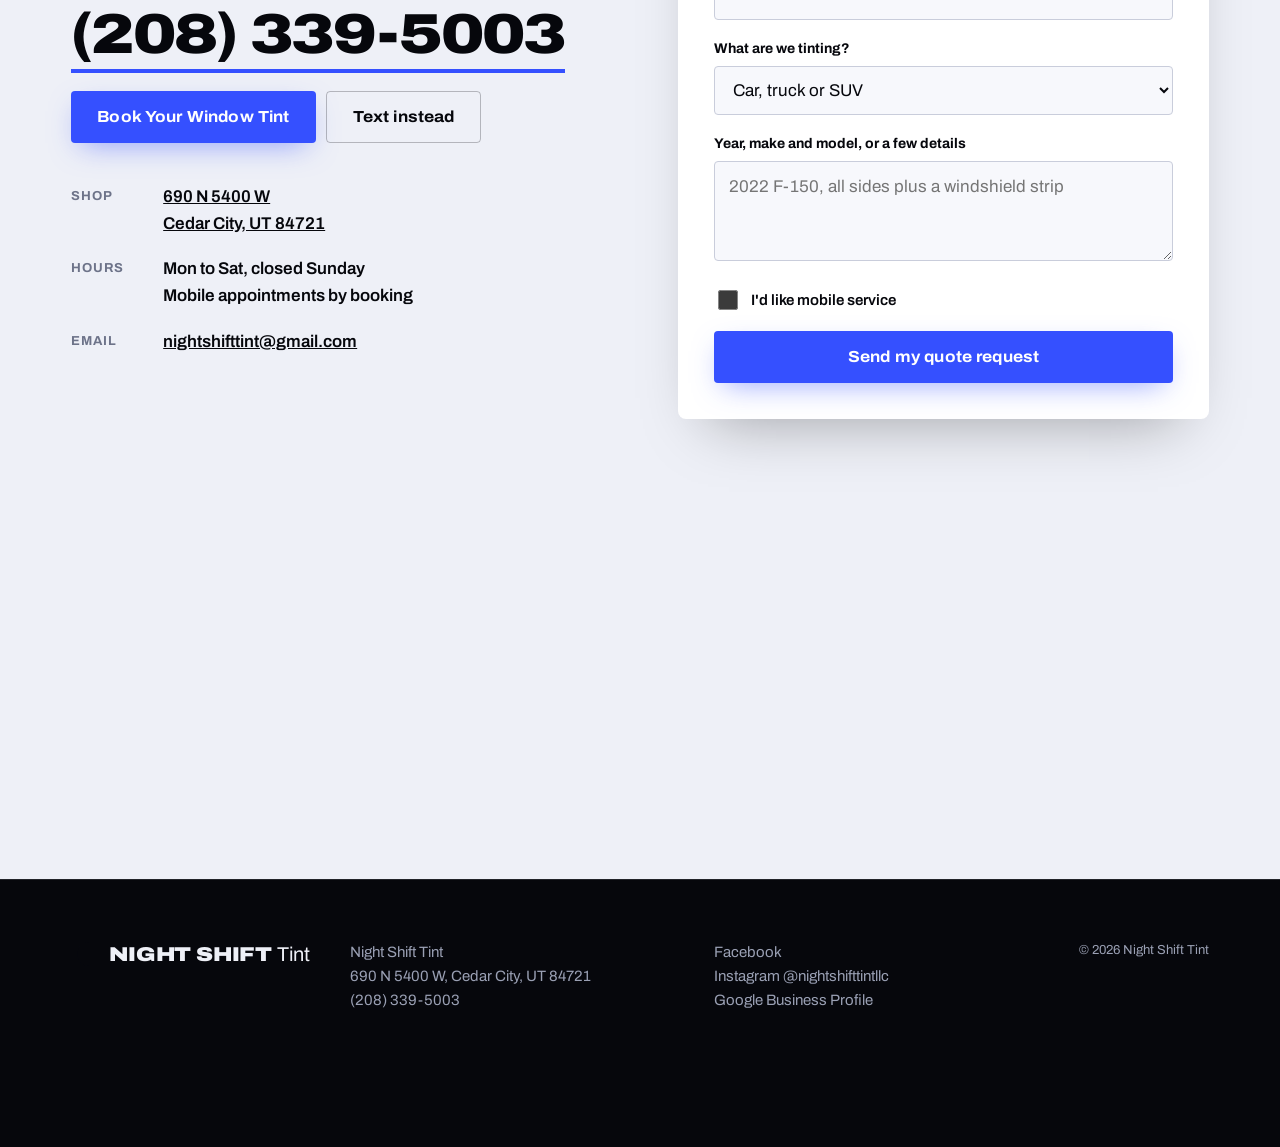
==== commit 8781edc6: "Add Book Your Window Tint buttons linked to his Urable booking page Co-Authored-By: Claude Opus 5.5 " ====
--- a/index.html
+++ b/index.html
@@ -20,7 +20,7 @@
 <link href="https://fonts.googleapis.com/css2?family=Archivo:wdth,wght@62..125,400..900&family=Permanent+Marker&display=swap" rel="stylesheet">
 <link rel="preload" as="image" href="assets/hero-portrait.webp" media="(max-width: 760px)">
 <link rel="preload" as="image" href="assets/hero-wide.webp" media="(min-width: 761px)">
-<link rel="stylesheet" href="styles.css?v=3">
+<link rel="stylesheet" href="styles.css?v=4">
 <script type="application/ld+json">
 {
   "@context": "https://schema.org",
@@ -127,6 +127,7 @@
       <li><a href="#quote">Free quote</a></li>
     </ul>
   </nav>
+  <a class="nav-book" href="https://app.urable.com/virtual-shop/ehCeVYe01oggrMS1L1Uo" target="_blank" rel="noopener">Book now</a>
   <a class="nav-call" href="tel:+12083395003">(208) 339-5003</a>
 </header>
 
@@ -307,6 +308,10 @@
     <ul class="areas" aria-label="Areas we serve">
       <li>Cedar City</li><li>Enoch</li><li>Parowan</li><li>Kanarraville</li><li>Brian Head</li><li>Iron County</li><li>Southern Utah</li>
     </ul>
+    <div class="book-cta">
+      <a class="btn btn-moon" href="https://app.urable.com/virtual-shop/ehCeVYe01oggrMS1L1Uo" target="_blank" rel="noopener">Book Your Window Tint</a>
+      <p>Pick a day and time online. In the shop or mobile.</p>
+    </div>
   </div>
 </section>
 
@@ -349,8 +354,8 @@
       <p>Call or text and you'll talk to the guy doing the work.</p>
       <a class="big-phone" href="tel:+12083395003">(208) 339-5003</a>
       <div class="quote-alt">
+        <a class="btn btn-moon" href="https://app.urable.com/virtual-shop/ehCeVYe01oggrMS1L1Uo" target="_blank" rel="noopener">Book Your Window Tint</a>
         <a class="btn btn-ghost" href="sms:+12083395003">Text instead</a>
-        <a class="btn btn-ghost" href="https://app.urable.com/virtual-shop/ehCeVYe01oggrMS1L1Uo" target="_blank" rel="noopener">Book online</a>
       </div>
       <dl class="nap">
         <div><dt>Shop</dt><dd><a href="https://maps.google.com/?cid=768789446668169063" target="_blank" rel="noopener">690 N 5400 W<br>Cedar City, UT 84721</a></dd></div>
@@ -409,6 +414,7 @@
 
 <div class="dock" id="dock">
   <a href="tel:+12083395003" class="dock-call">Call</a>
+  <a href="https://app.urable.com/virtual-shop/ehCeVYe01oggrMS1L1Uo" class="dock-book" target="_blank" rel="noopener">Book</a>
   <a href="#quote" class="dock-quote">Free quote</a>
 </div>
 
--- a/styles.css
+++ b/styles.css
@@ -333,7 +333,7 @@
 /* mobile call dock */
 .dock {
   position: fixed; left: 12px; right: 12px; bottom: calc(12px + env(safe-area-inset-bottom)); z-index: 60;
-  display: none; grid-template-columns: 1fr 1fr; gap: 8px;
+  display: none; grid-template-columns: 1fr 1fr 1fr; gap: 8px;
   transform: translateY(140%); transition: transform 0.45s var(--ease);
 }
 .dock.show { transform: none; }
@@ -439,3 +439,27 @@
     radial-gradient(ellipse 90% 34% at 50% 50%, rgba(4, 5, 12, 0.72), rgba(4, 5, 12, 0) 75%),
     linear-gradient(180deg, rgba(4, 5, 12, 0.72) 0%, rgba(4, 5, 14, 0.38) 34%, rgba(4, 5, 14, 0.42) 66%, rgba(6, 7, 12, 0.96) 100%); }
 }
+
+/* booking (links to his Urable booking page) */
+.nav-book {
+  font-weight: 700; font-size: 14px; text-decoration: none; white-space: nowrap;
+  padding: 9px 14px; border-radius: 999px; color: var(--ink);
+  border: 1px solid rgba(143, 160, 255, 0.55); background: rgba(53, 80, 255, 0.14);
+}
+.nav-book:hover { background: rgba(53, 80, 255, 0.3); }
+.book-cta { margin-top: 34px; }
+.book-cta .btn { min-height: 56px; font-size: 17px; }
+.book-cta p { margin: 12px 0 0; font-size: 15px; color: var(--ink-soft); }
+.dock-book { background: var(--surface-2); color: var(--ink); border: 1px solid rgba(143, 160, 255, 0.45); }
+@media (max-width: 1120px) {
+  .nav { position: fixed; }
+  .nav-book { position: absolute; top: 10px; right: var(--gutter); padding: 9px 14px; z-index: 2; background: var(--moon); border-color: var(--moon); color: #fff; }
+  .nav .tabs { padding-right: 120px; }
+}
+@media (max-width: 960px) {
+  .nav-book { display: none; }
+  .nav .tabs { padding-right: var(--gutter); }
+}
+@media (max-width: 380px) {
+  .dock a { font-size: 15px; }
+}
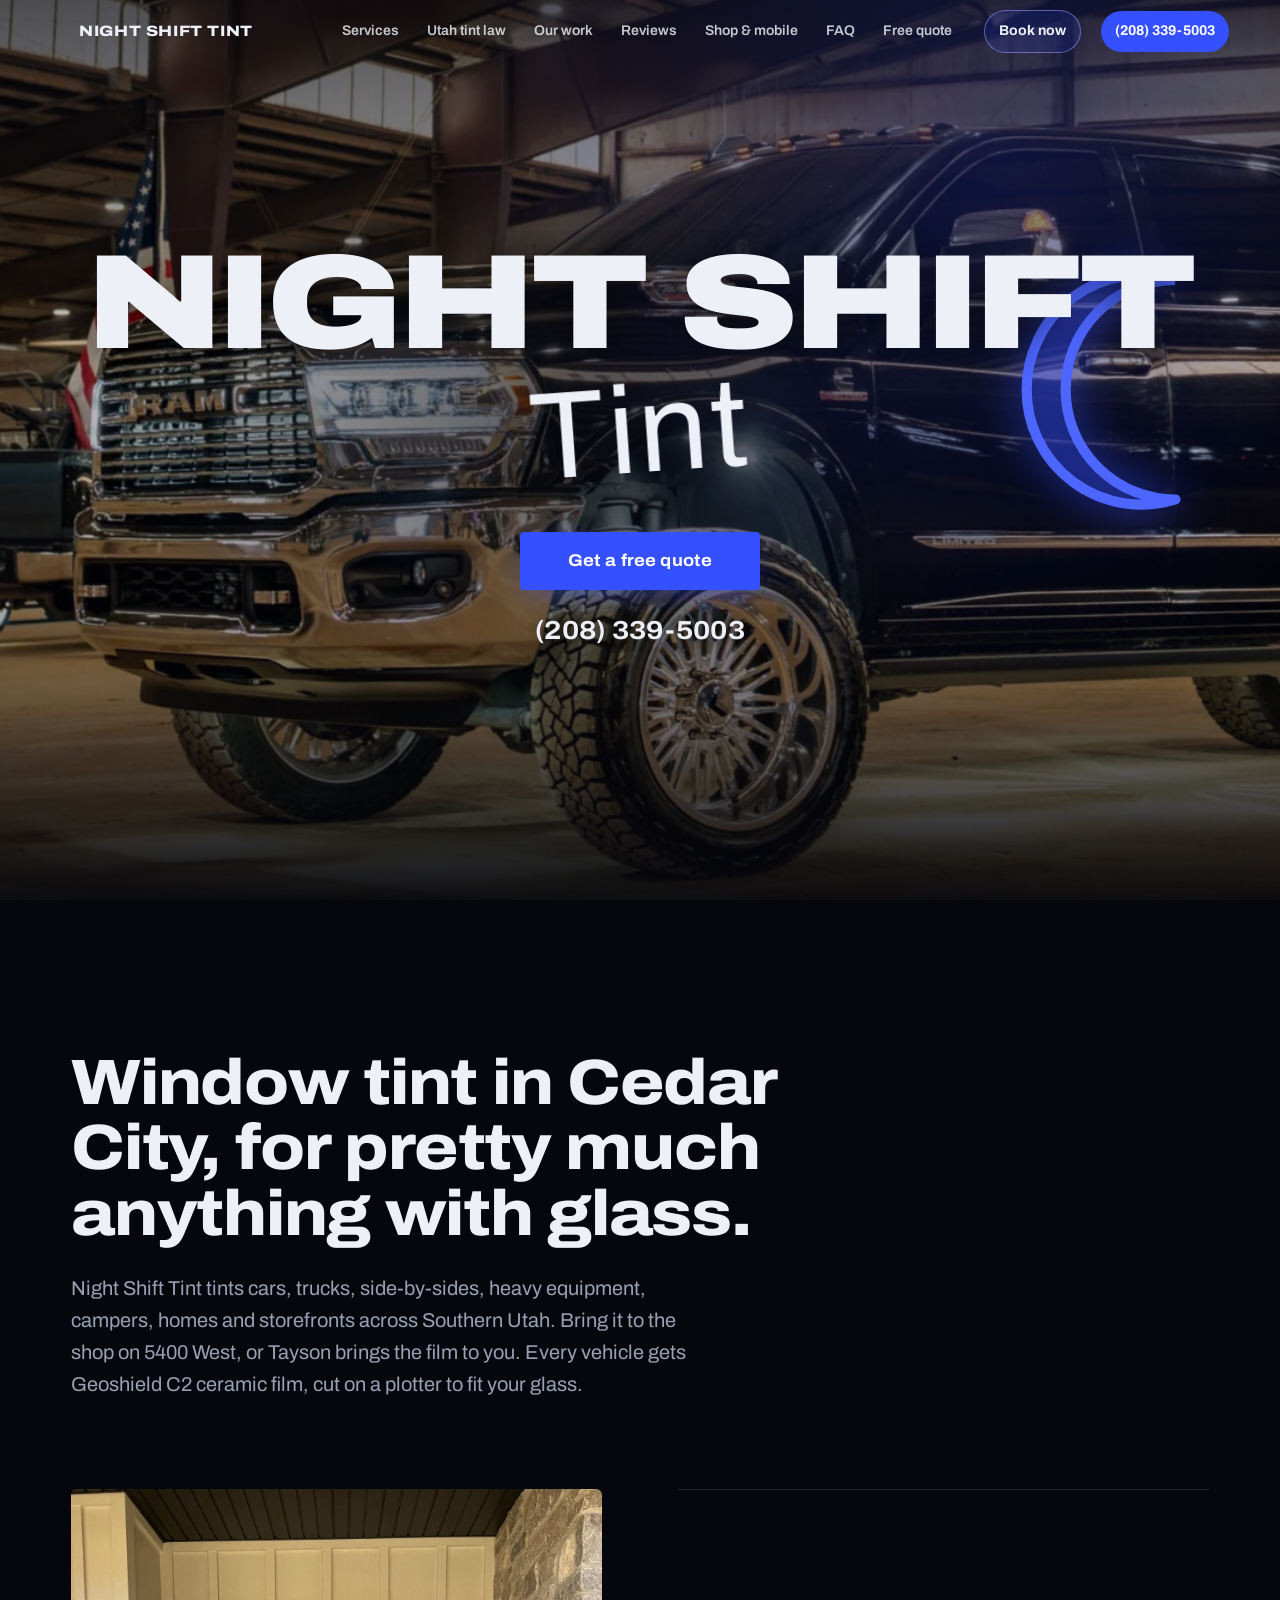
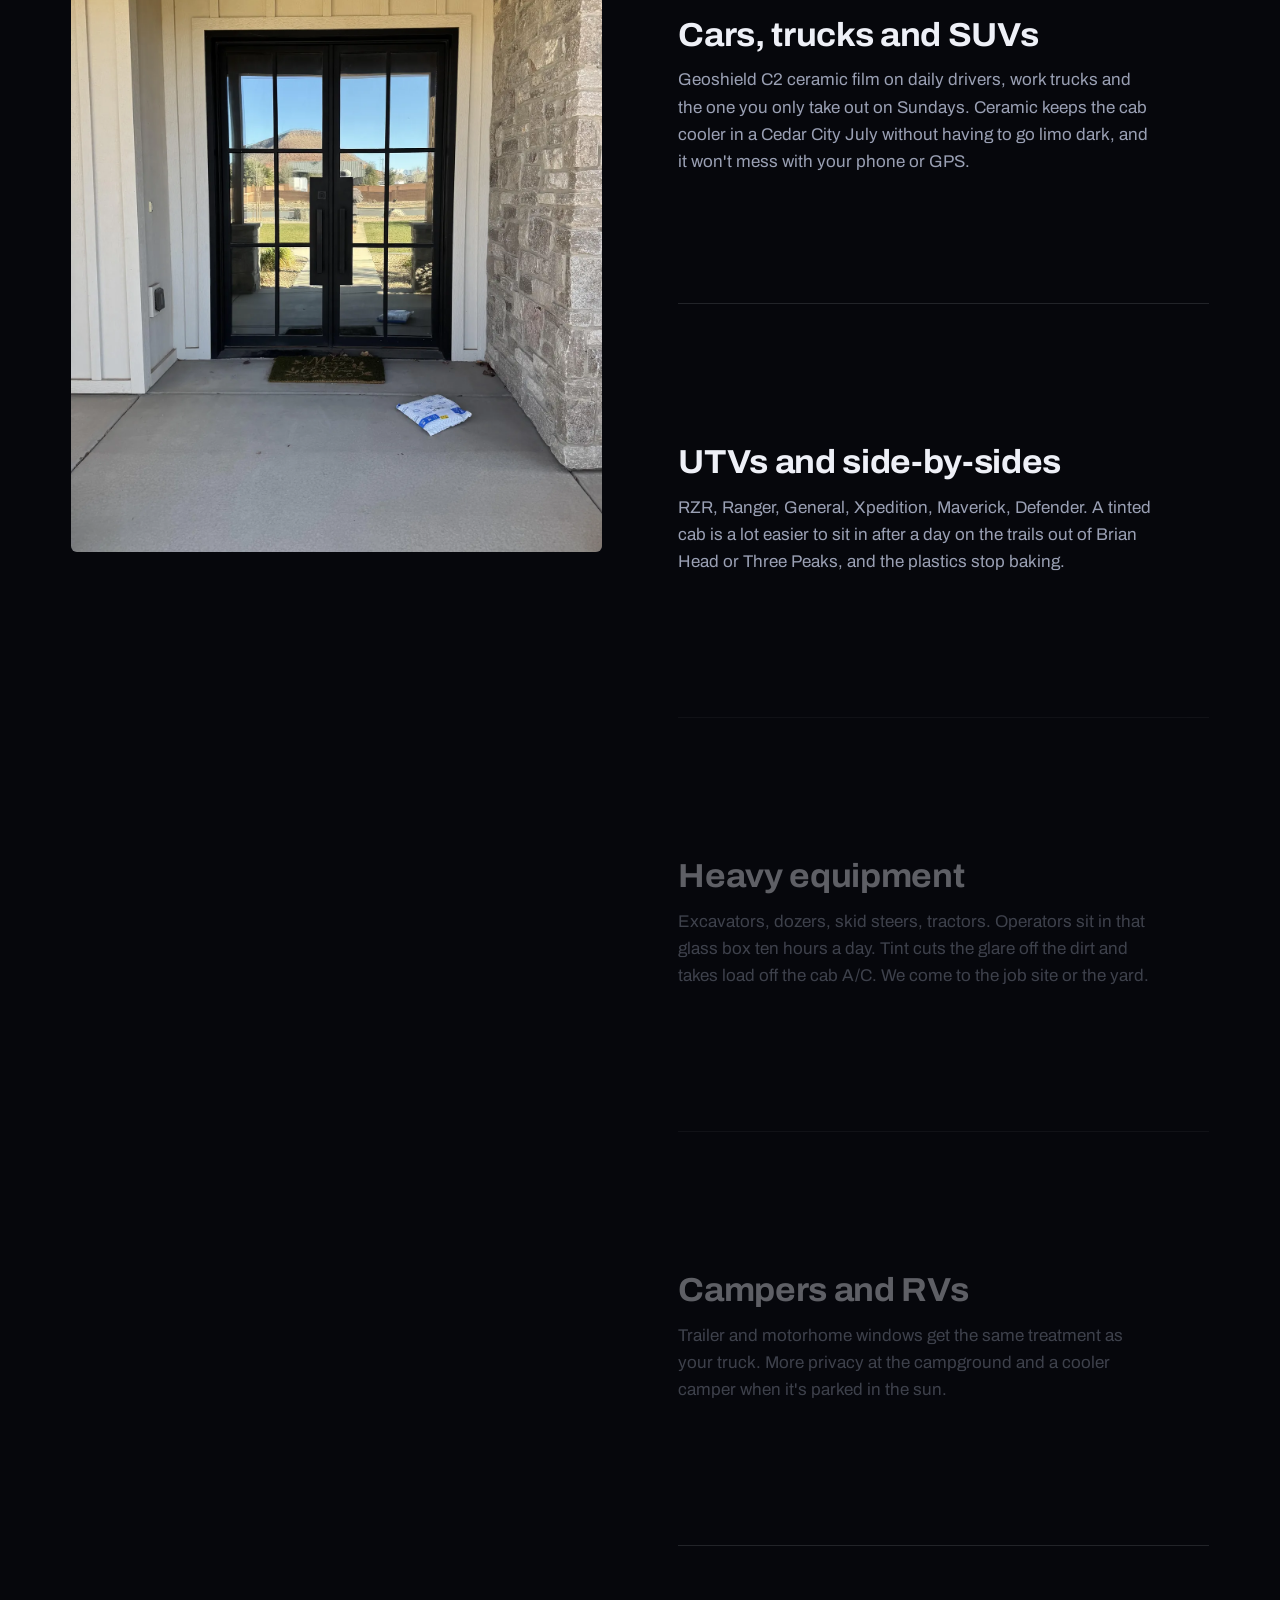
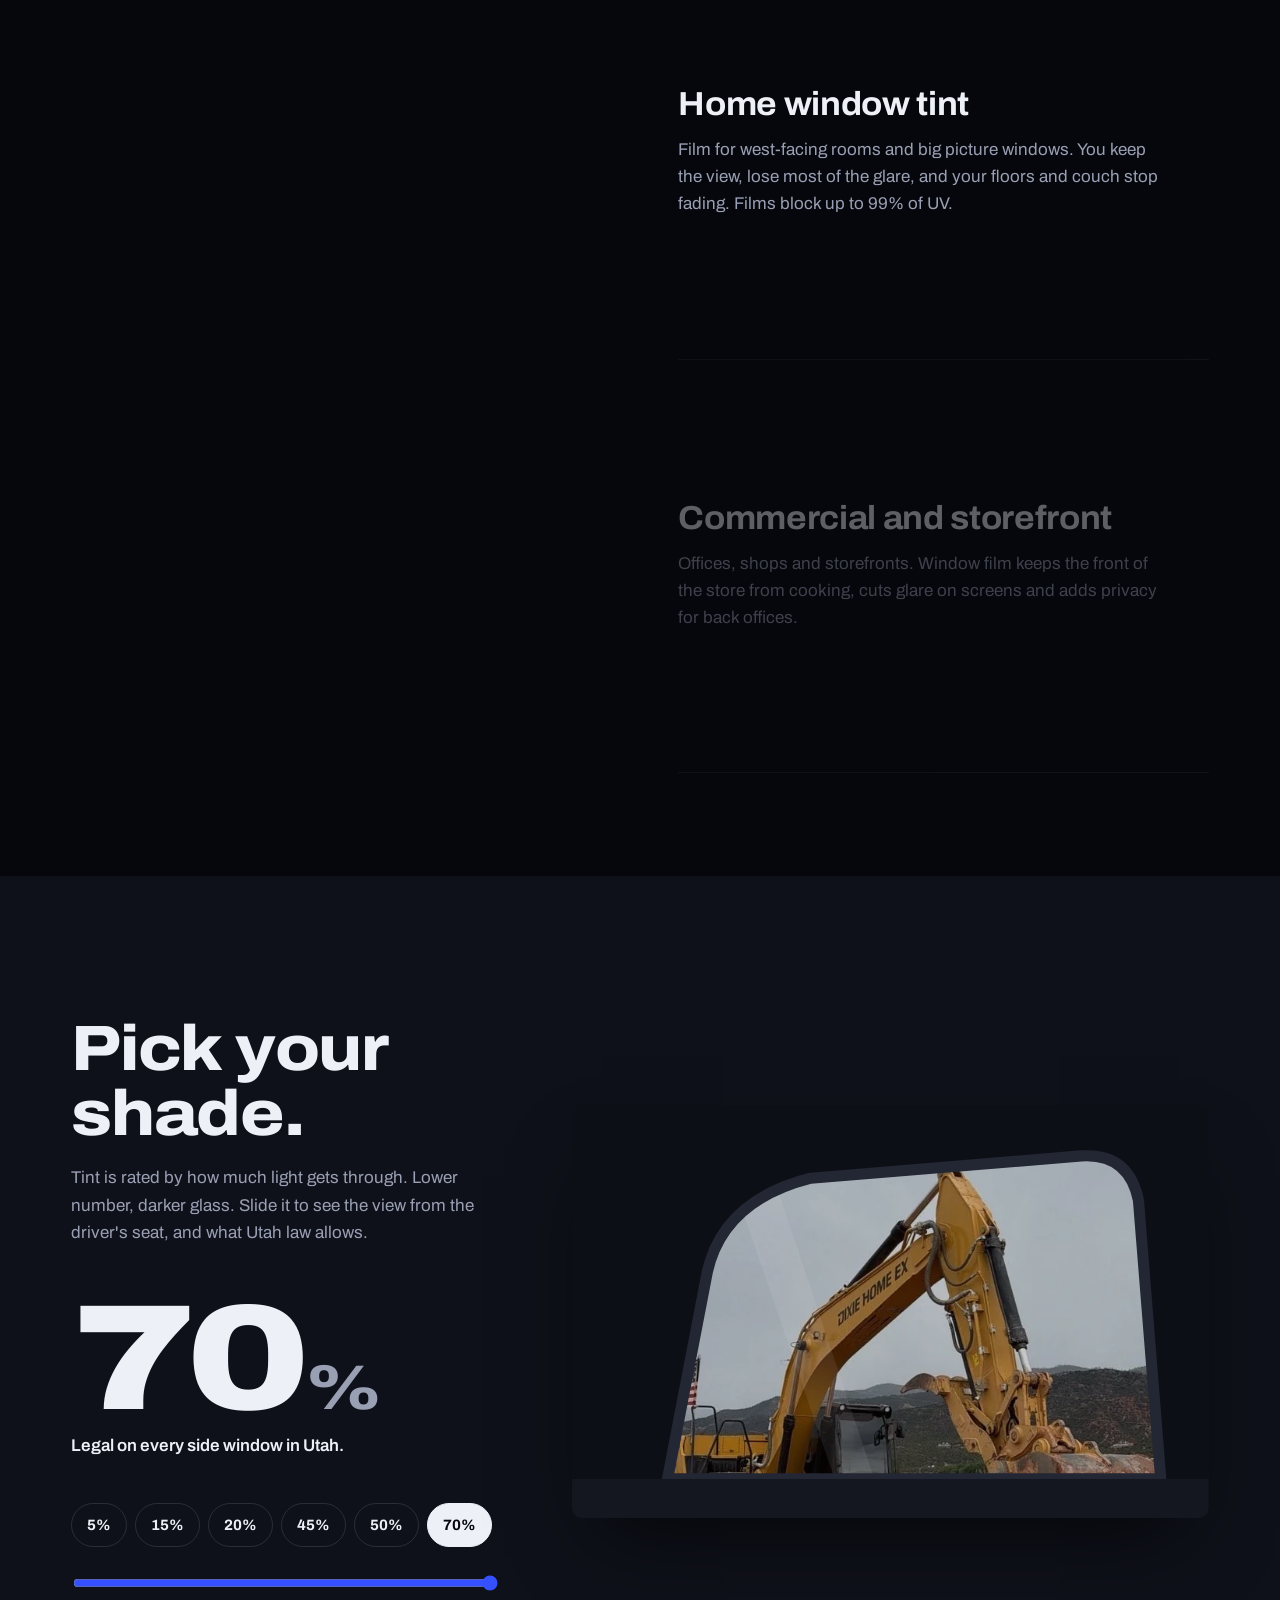
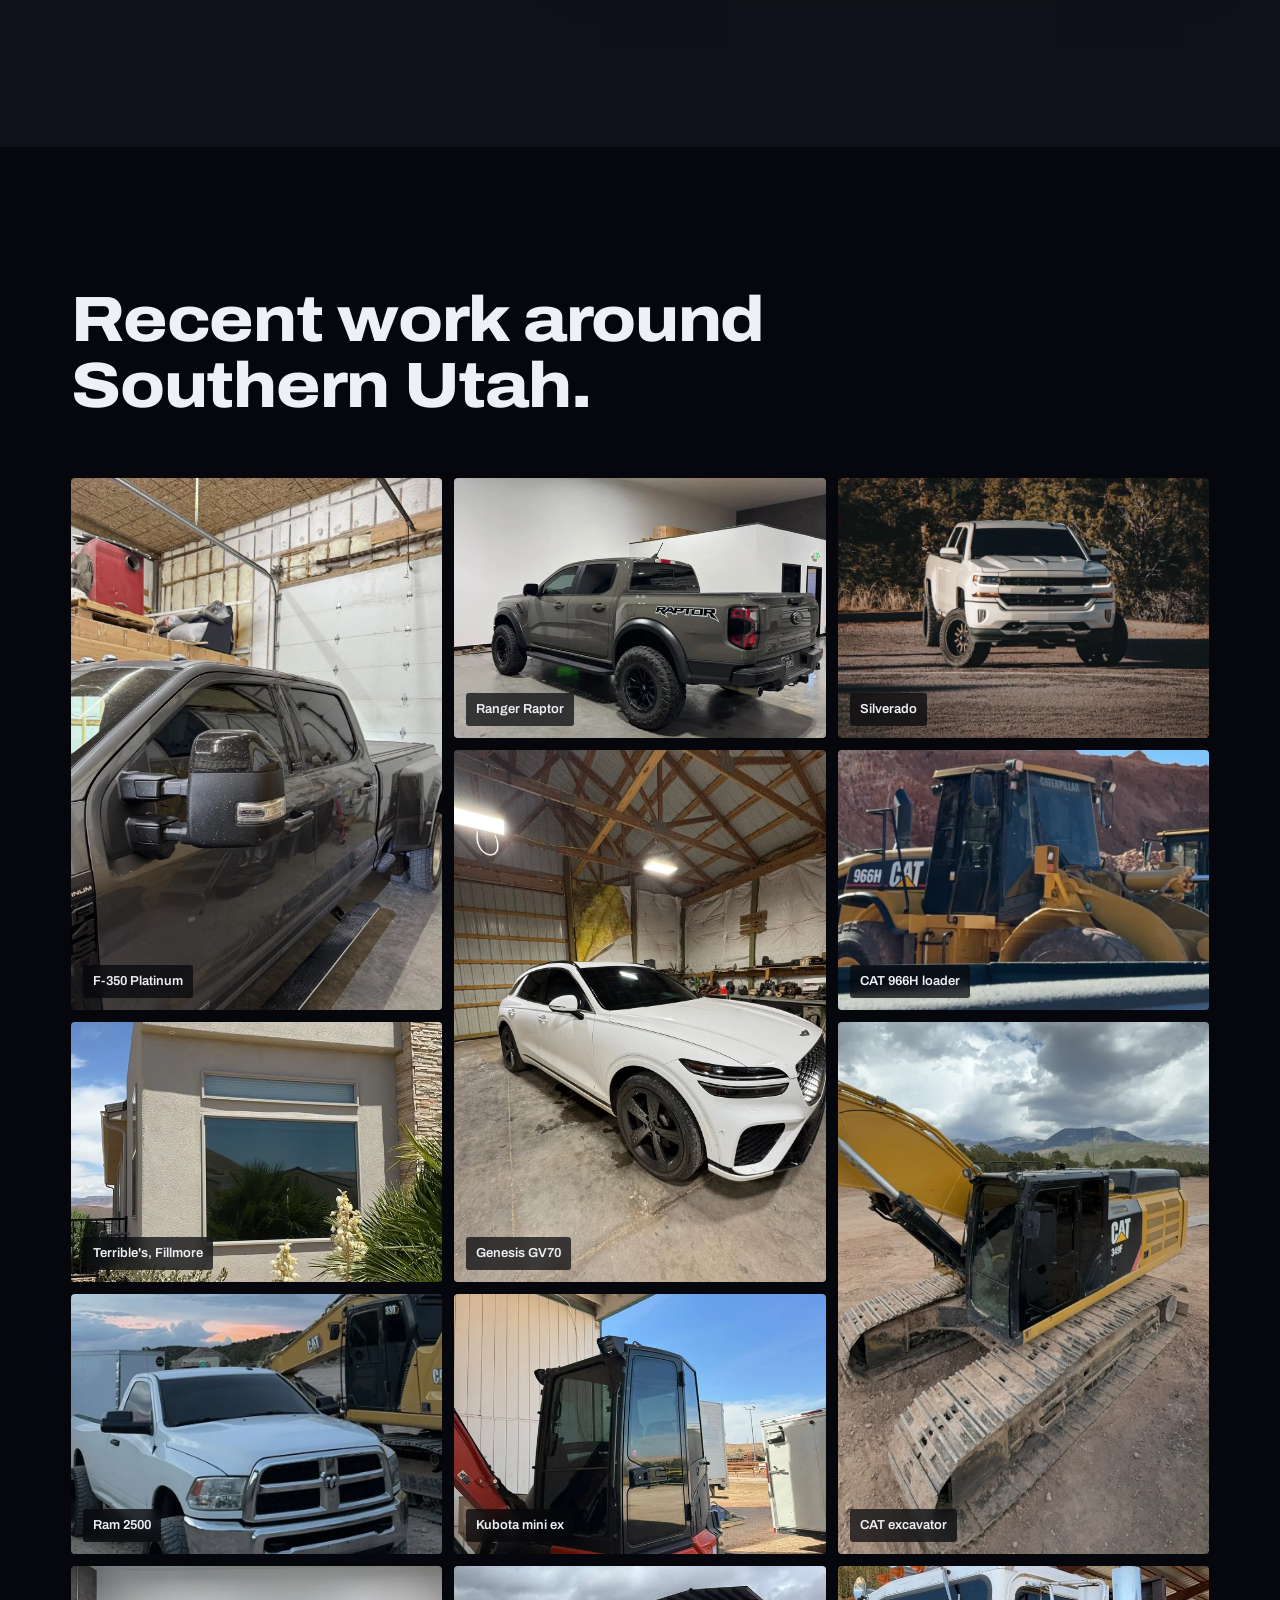
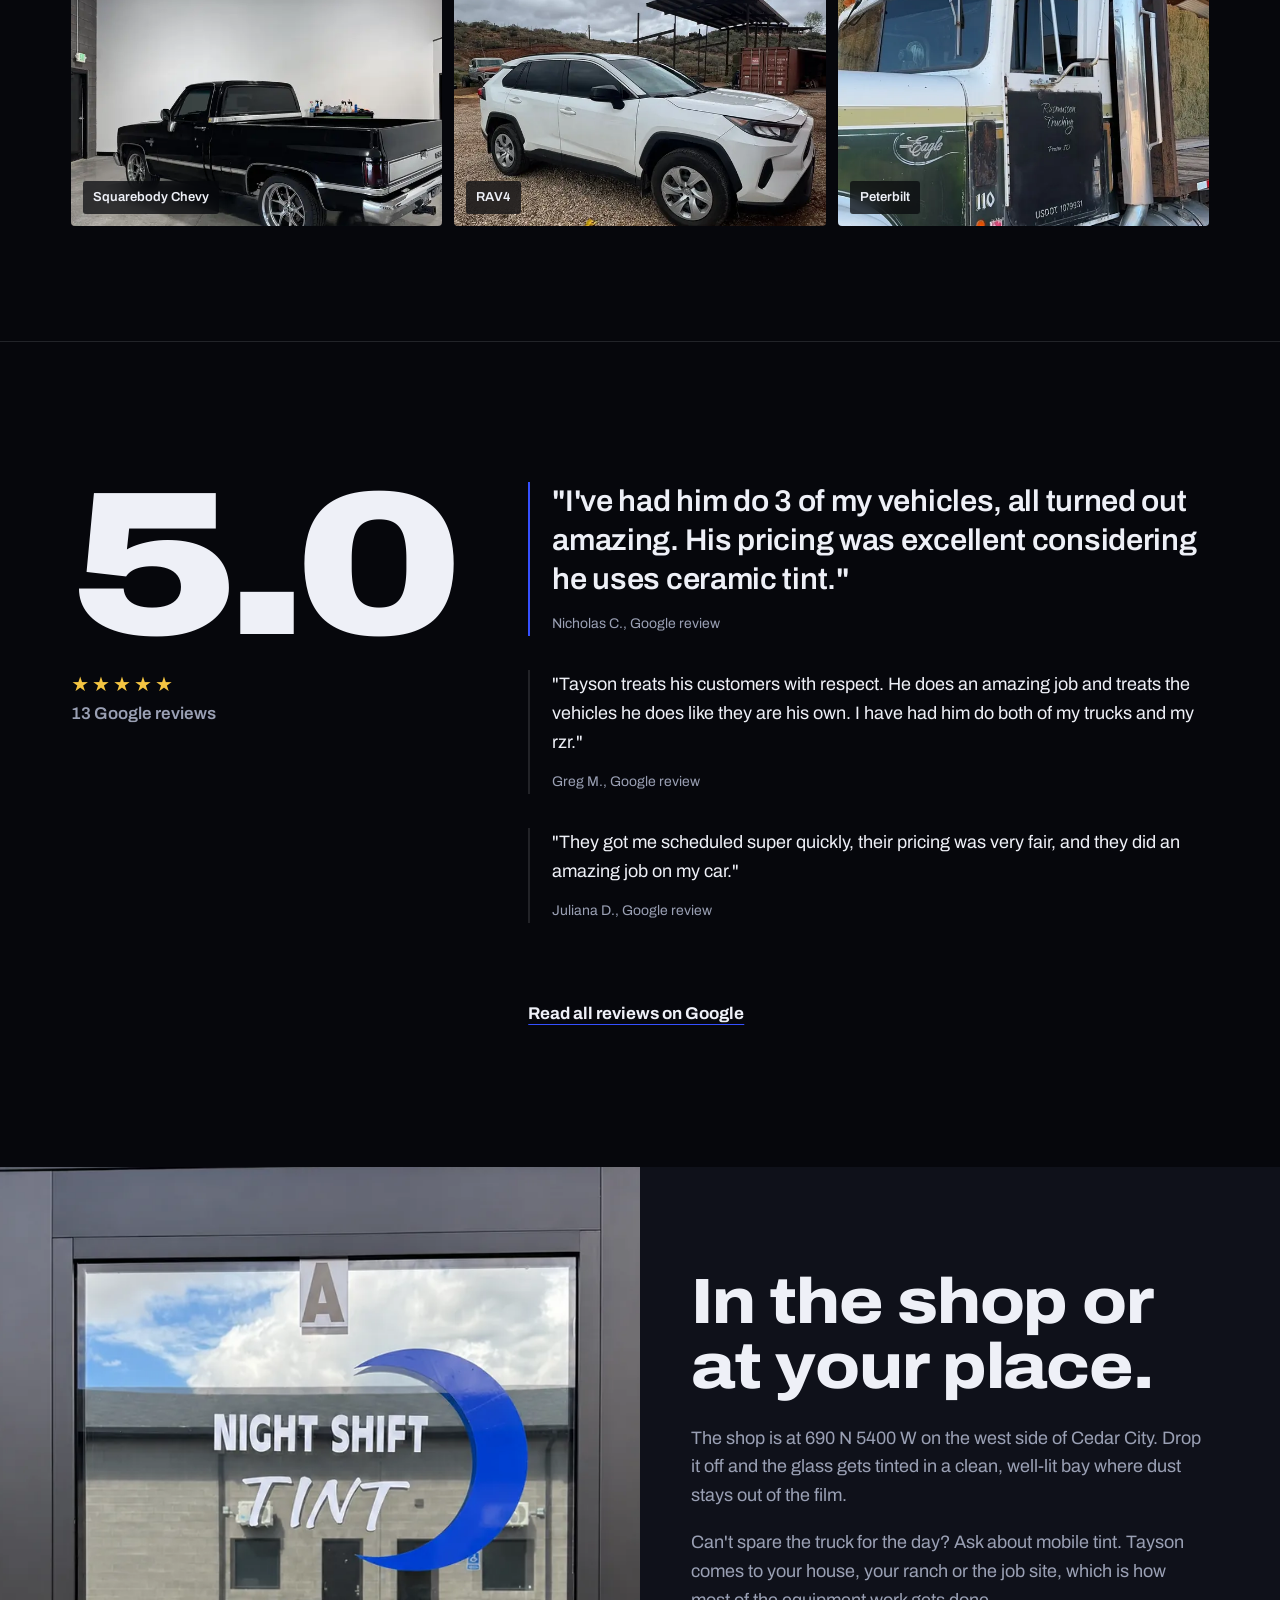
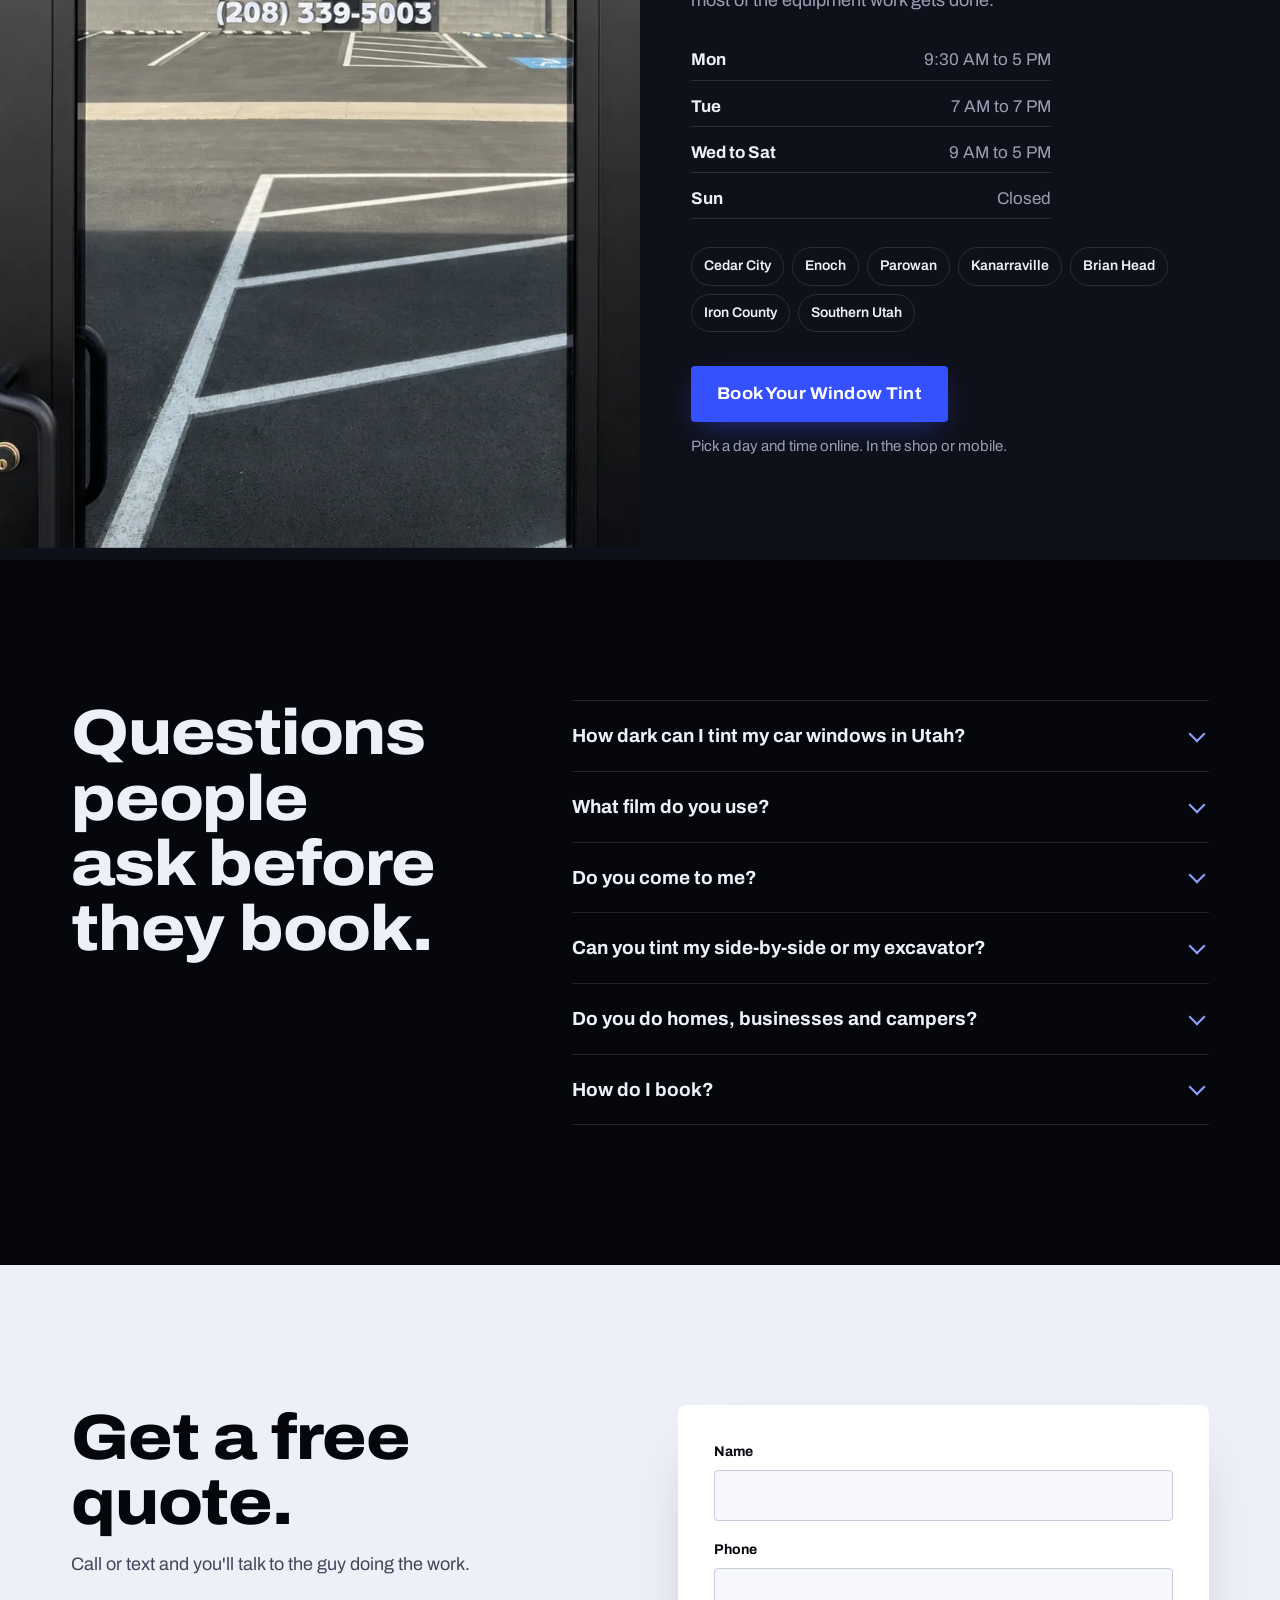
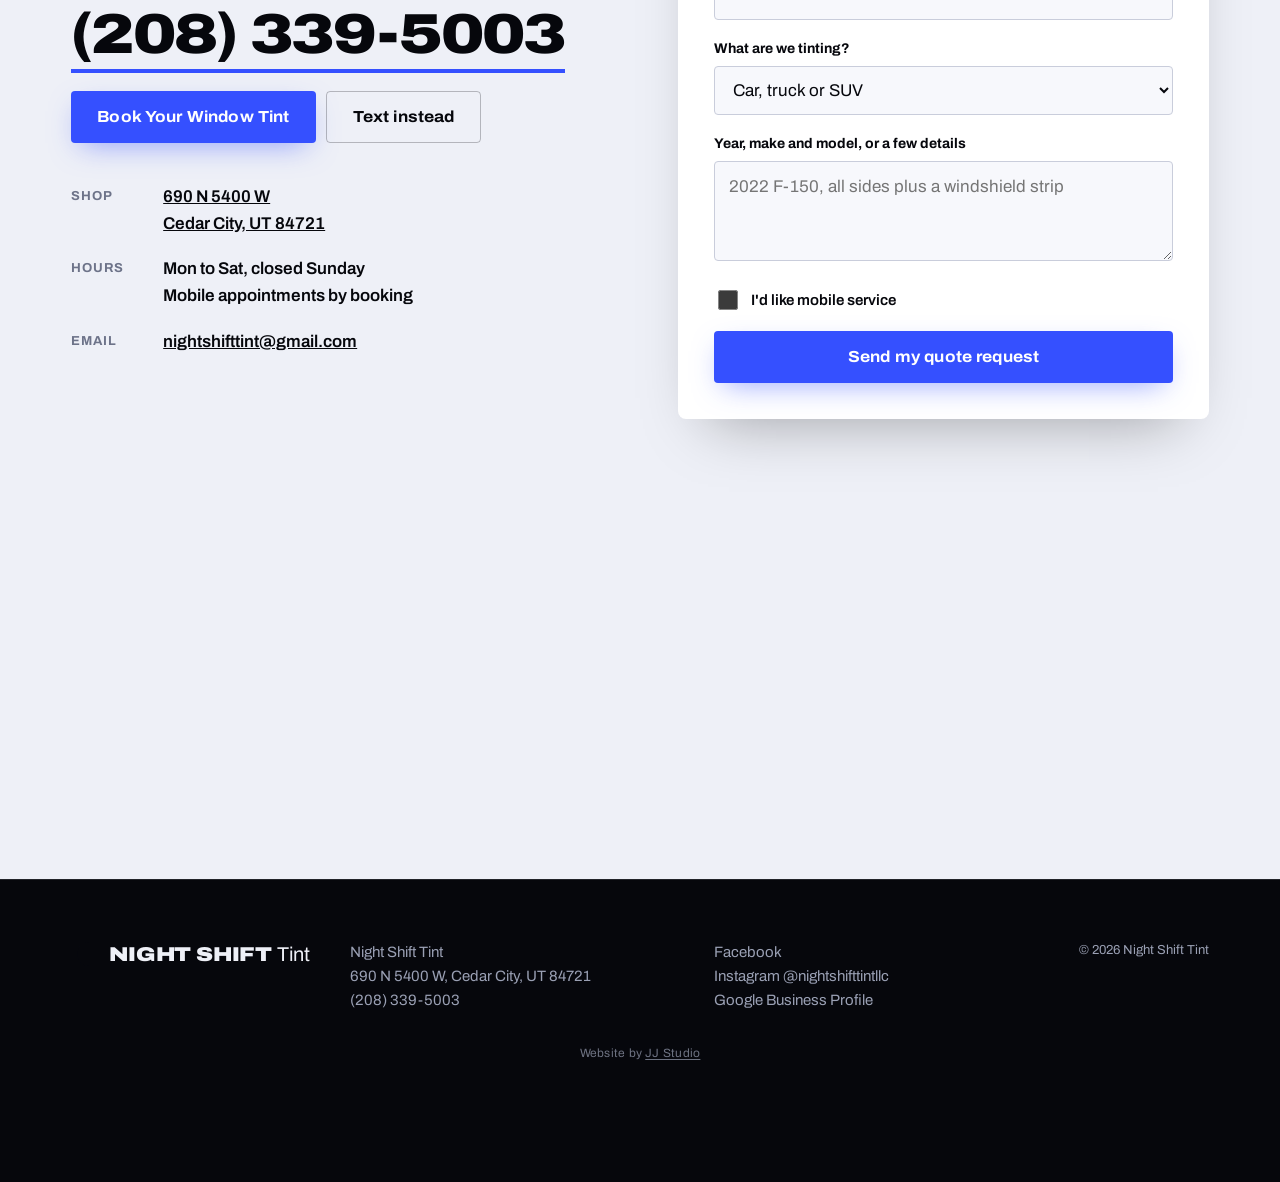
==== commit a19262e9: "Add 'Website by JJ Studio' footer credit Co-Authored-By: Claude Opus 5.5 <noreply@anthropic.com>" ====
--- a/index.html
+++ b/index.html
@@ -410,6 +410,7 @@
     <p><a href="https://www.facebook.com/nightshifttint" target="_blank" rel="noopener">Facebook</a><br><a href="https://www.instagram.com/nightshifttintllc" target="_blank" rel="noopener">Instagram @nightshifttintllc</a><br><a href="https://maps.google.com/?cid=768789446668169063" target="_blank" rel="noopener">Google Business Profile</a></p>
     <p class="fine">&copy; 2026 Night Shift Tint</p>
   </div>
+<p class="jj-credit" style="flex-basis:100%;width:100%;grid-column:1/-1;margin:18px 0 0;font-size:12px;line-height:1.4;opacity:.7;text-align:center;letter-spacing:.02em">Website by <a href="https://www.jjstudiowd.com/" style="display:inline;color:inherit;text-decoration:underline;text-underline-offset:2px">JJ Studio</a></p>
 </footer>
 
 <div class="dock" id="dock">
